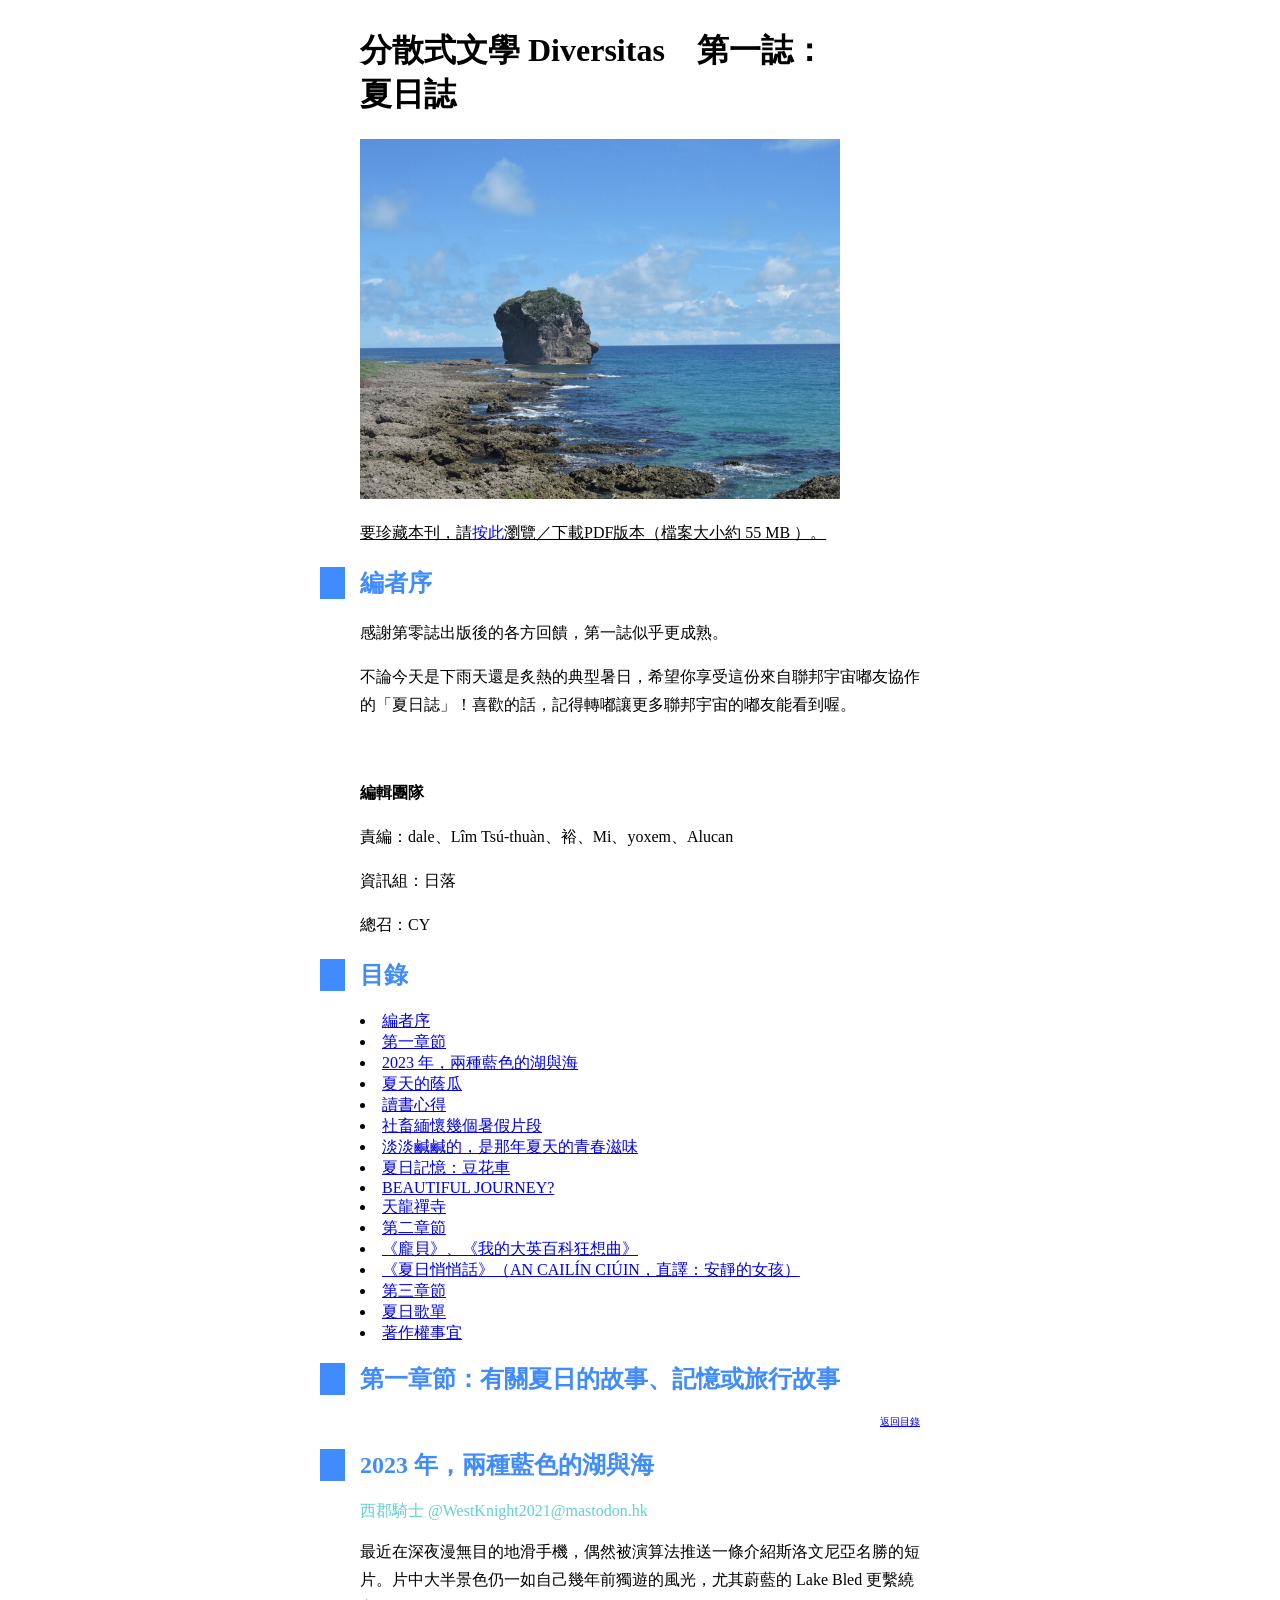
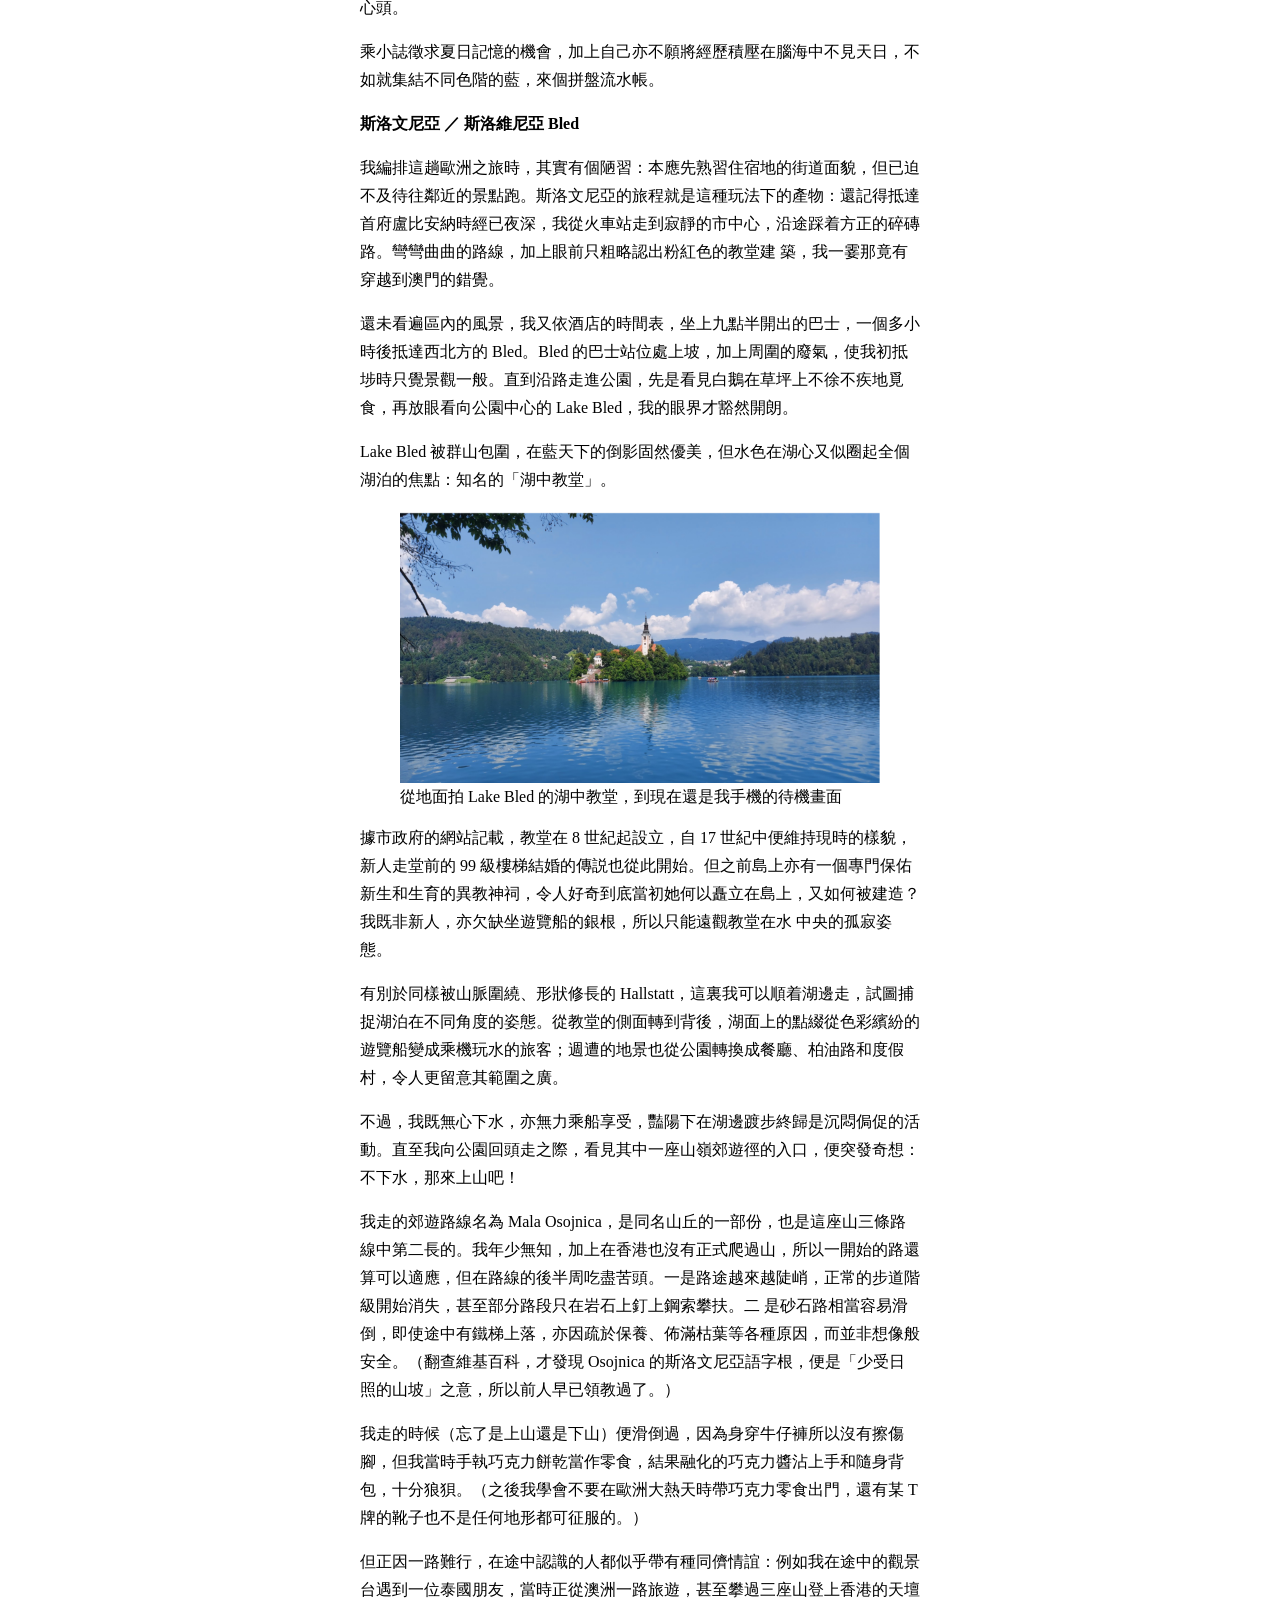
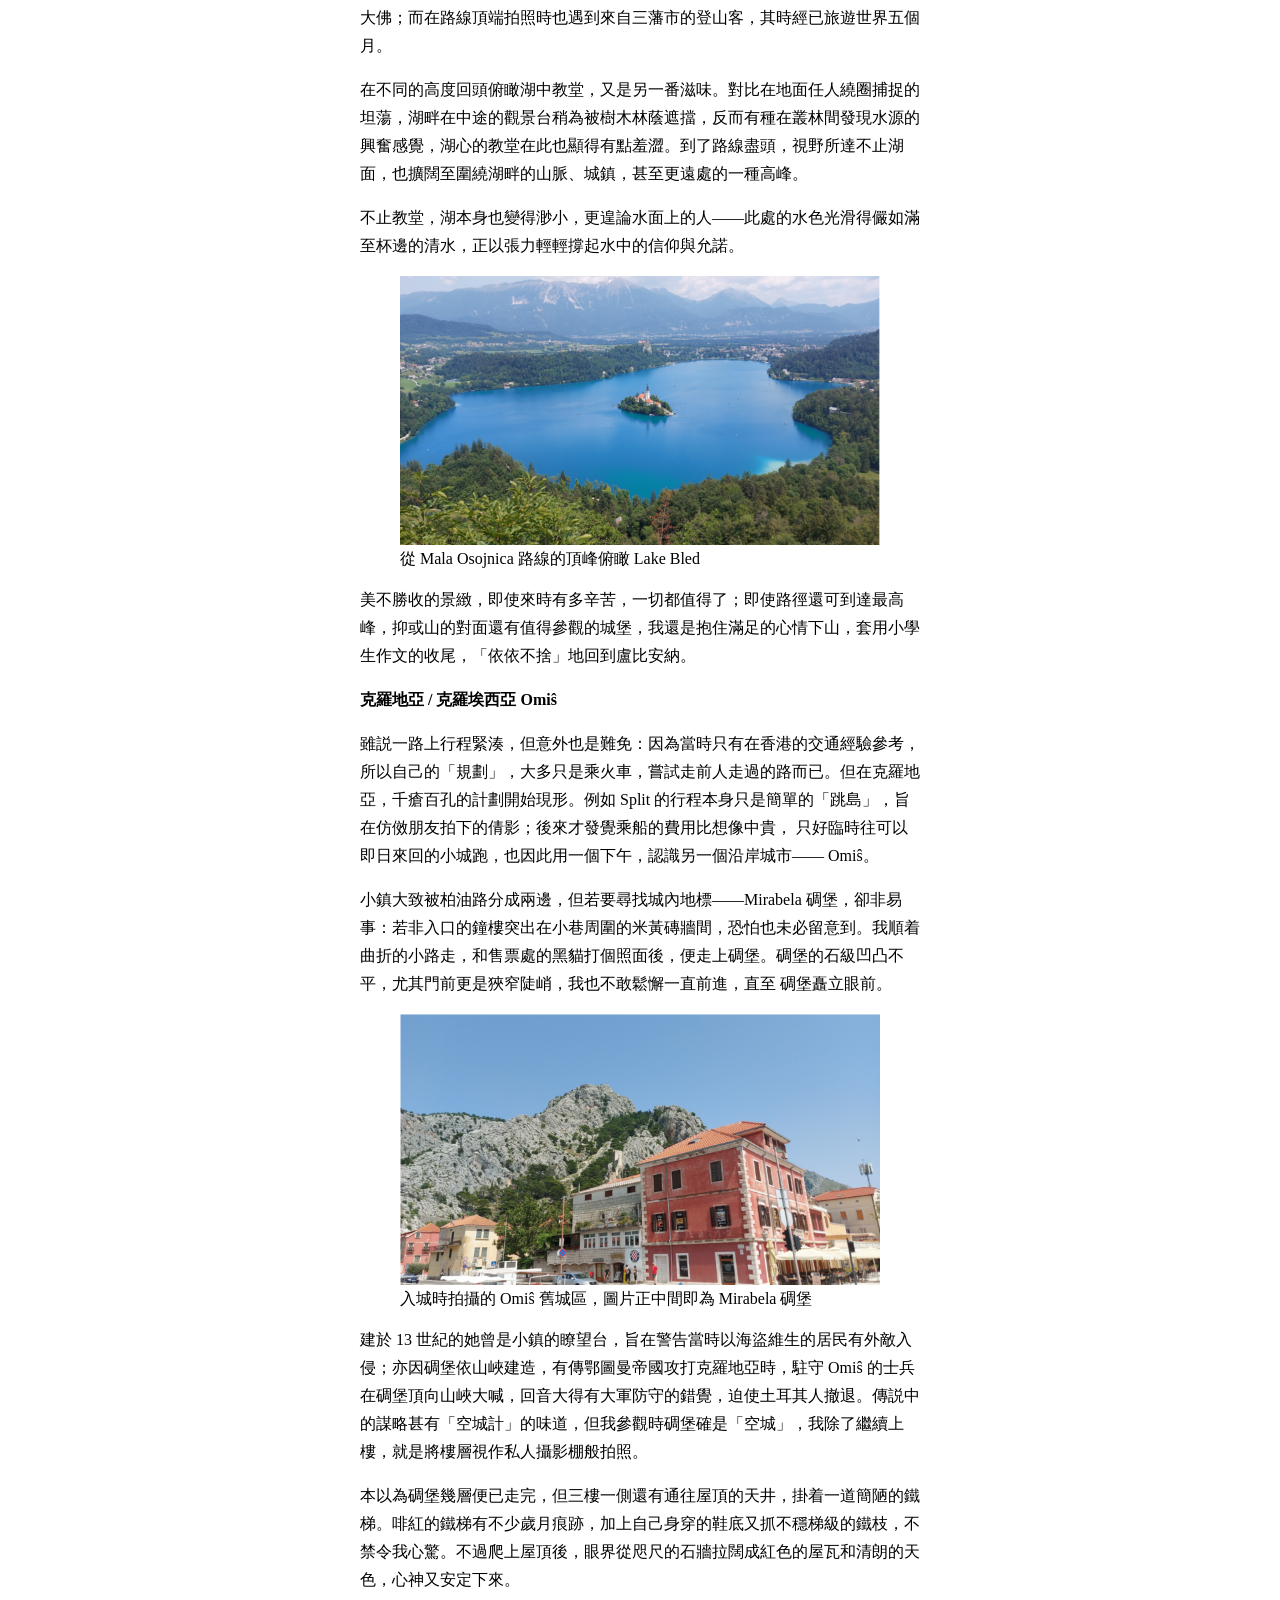
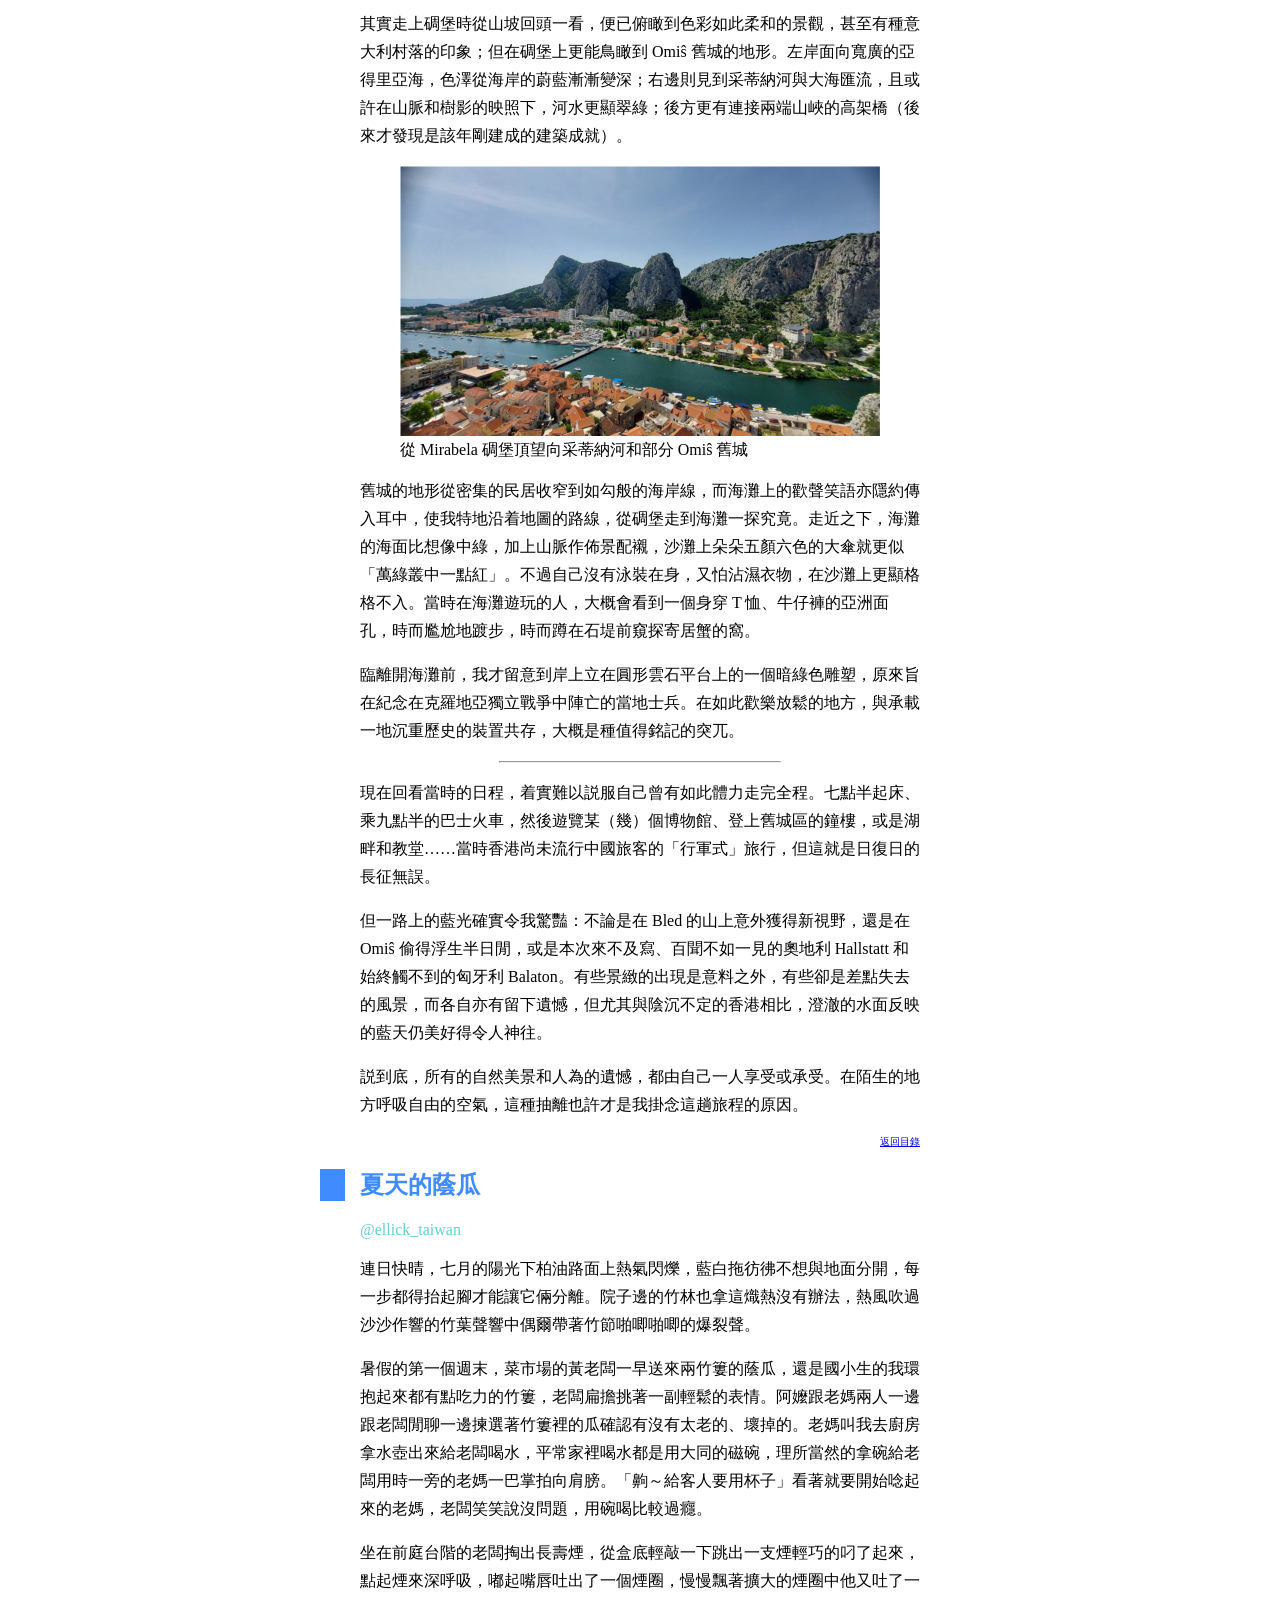
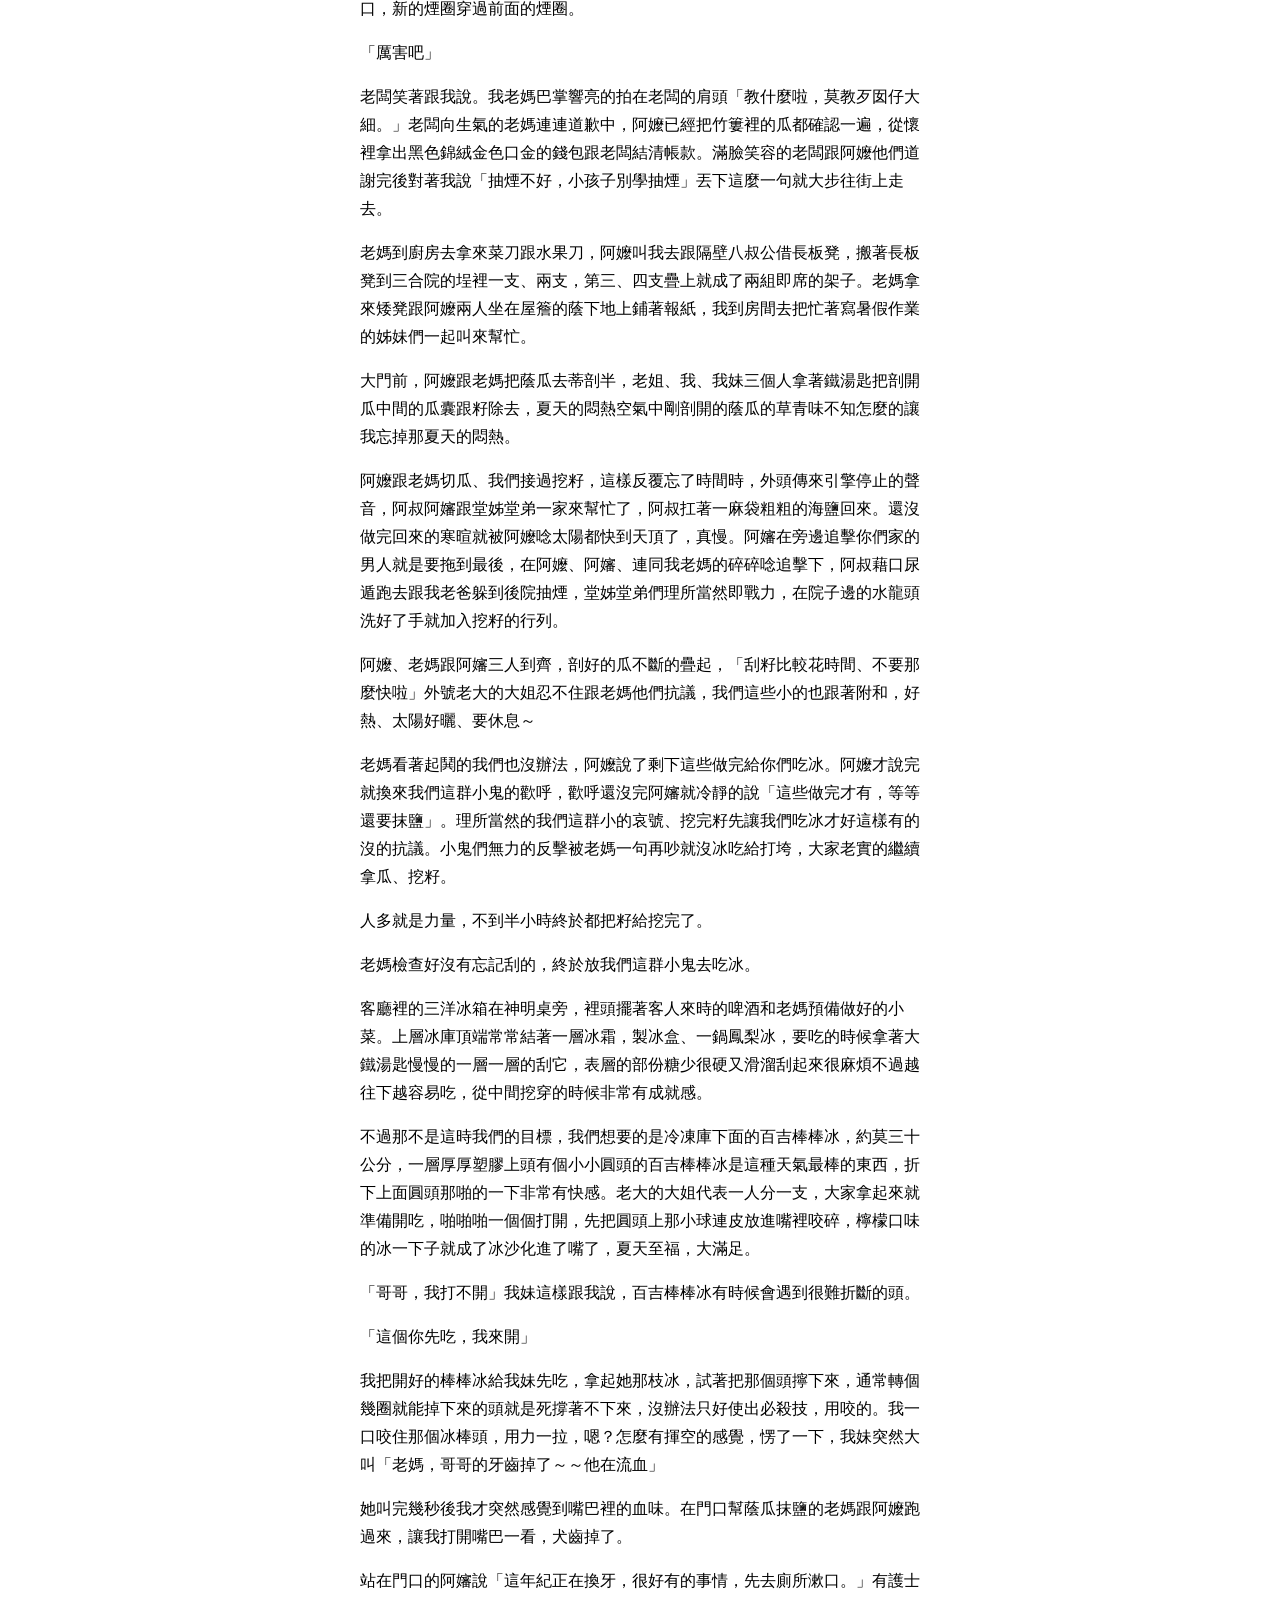
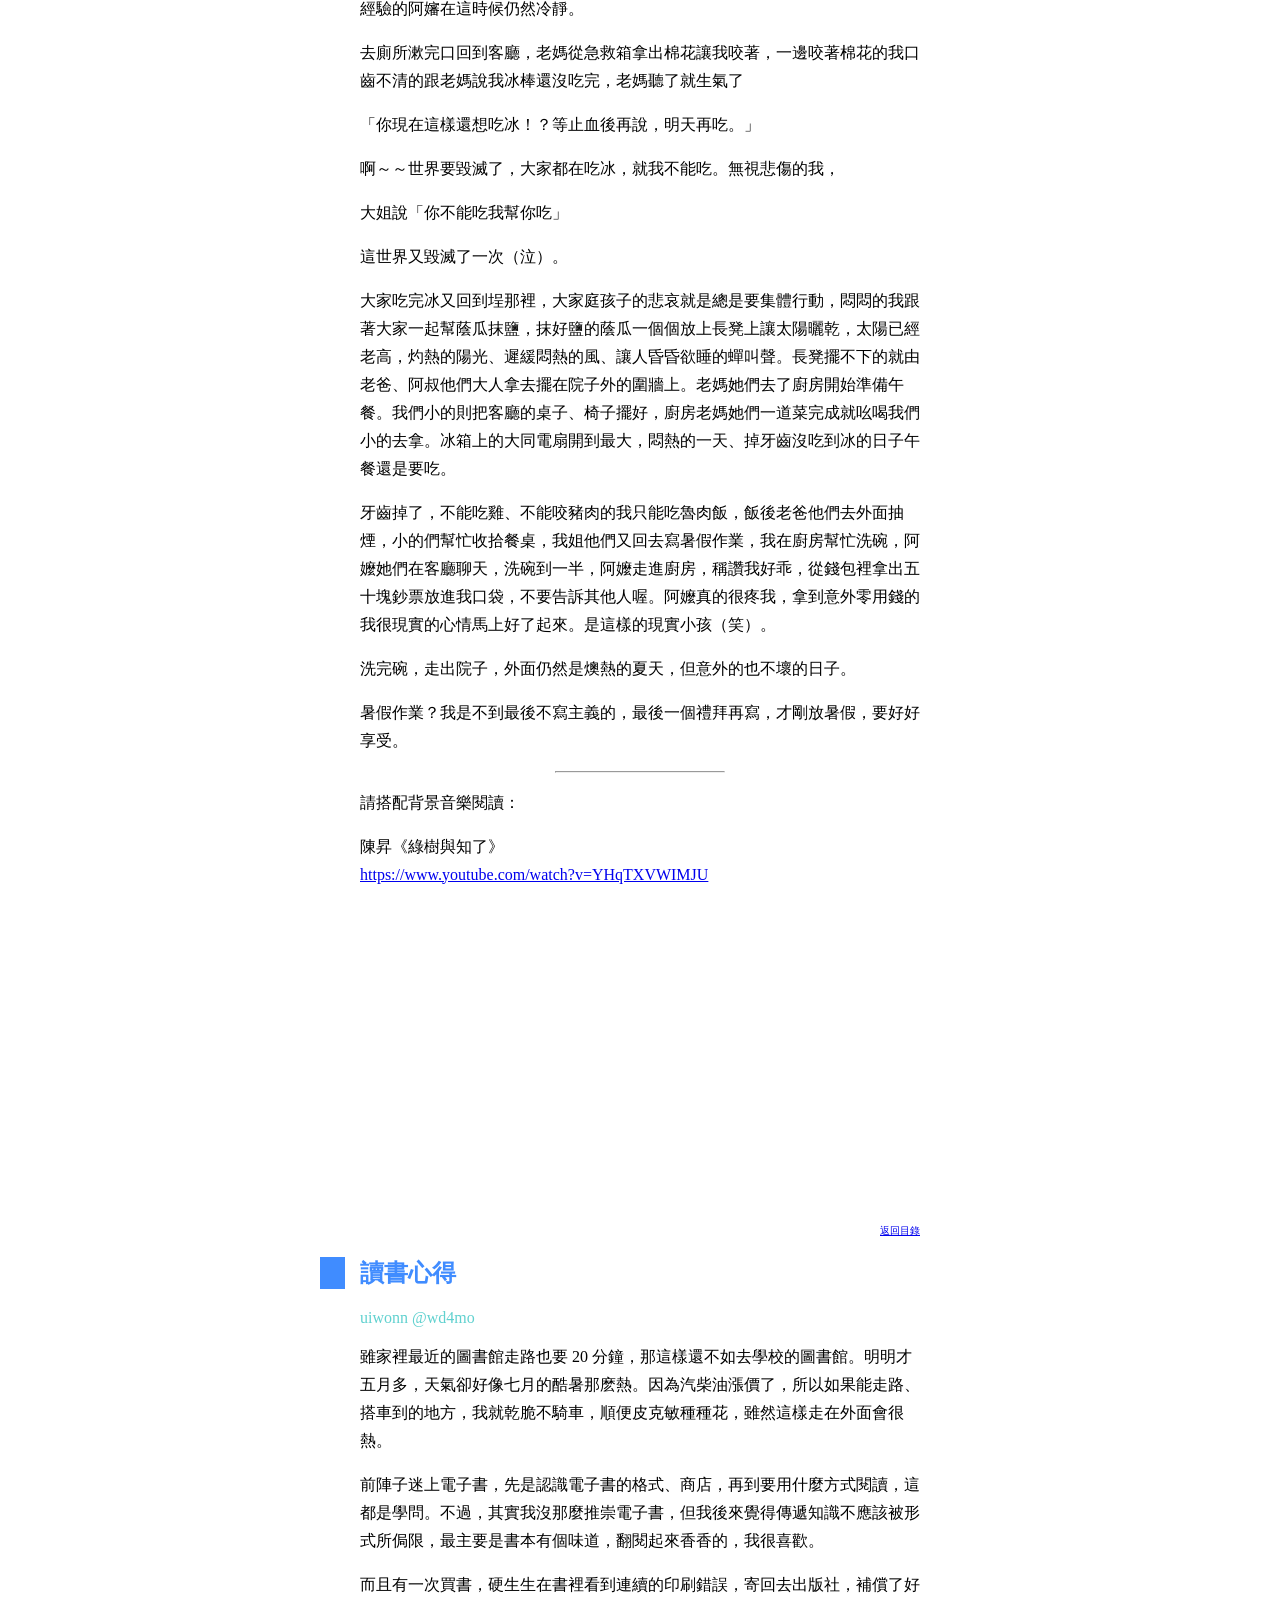
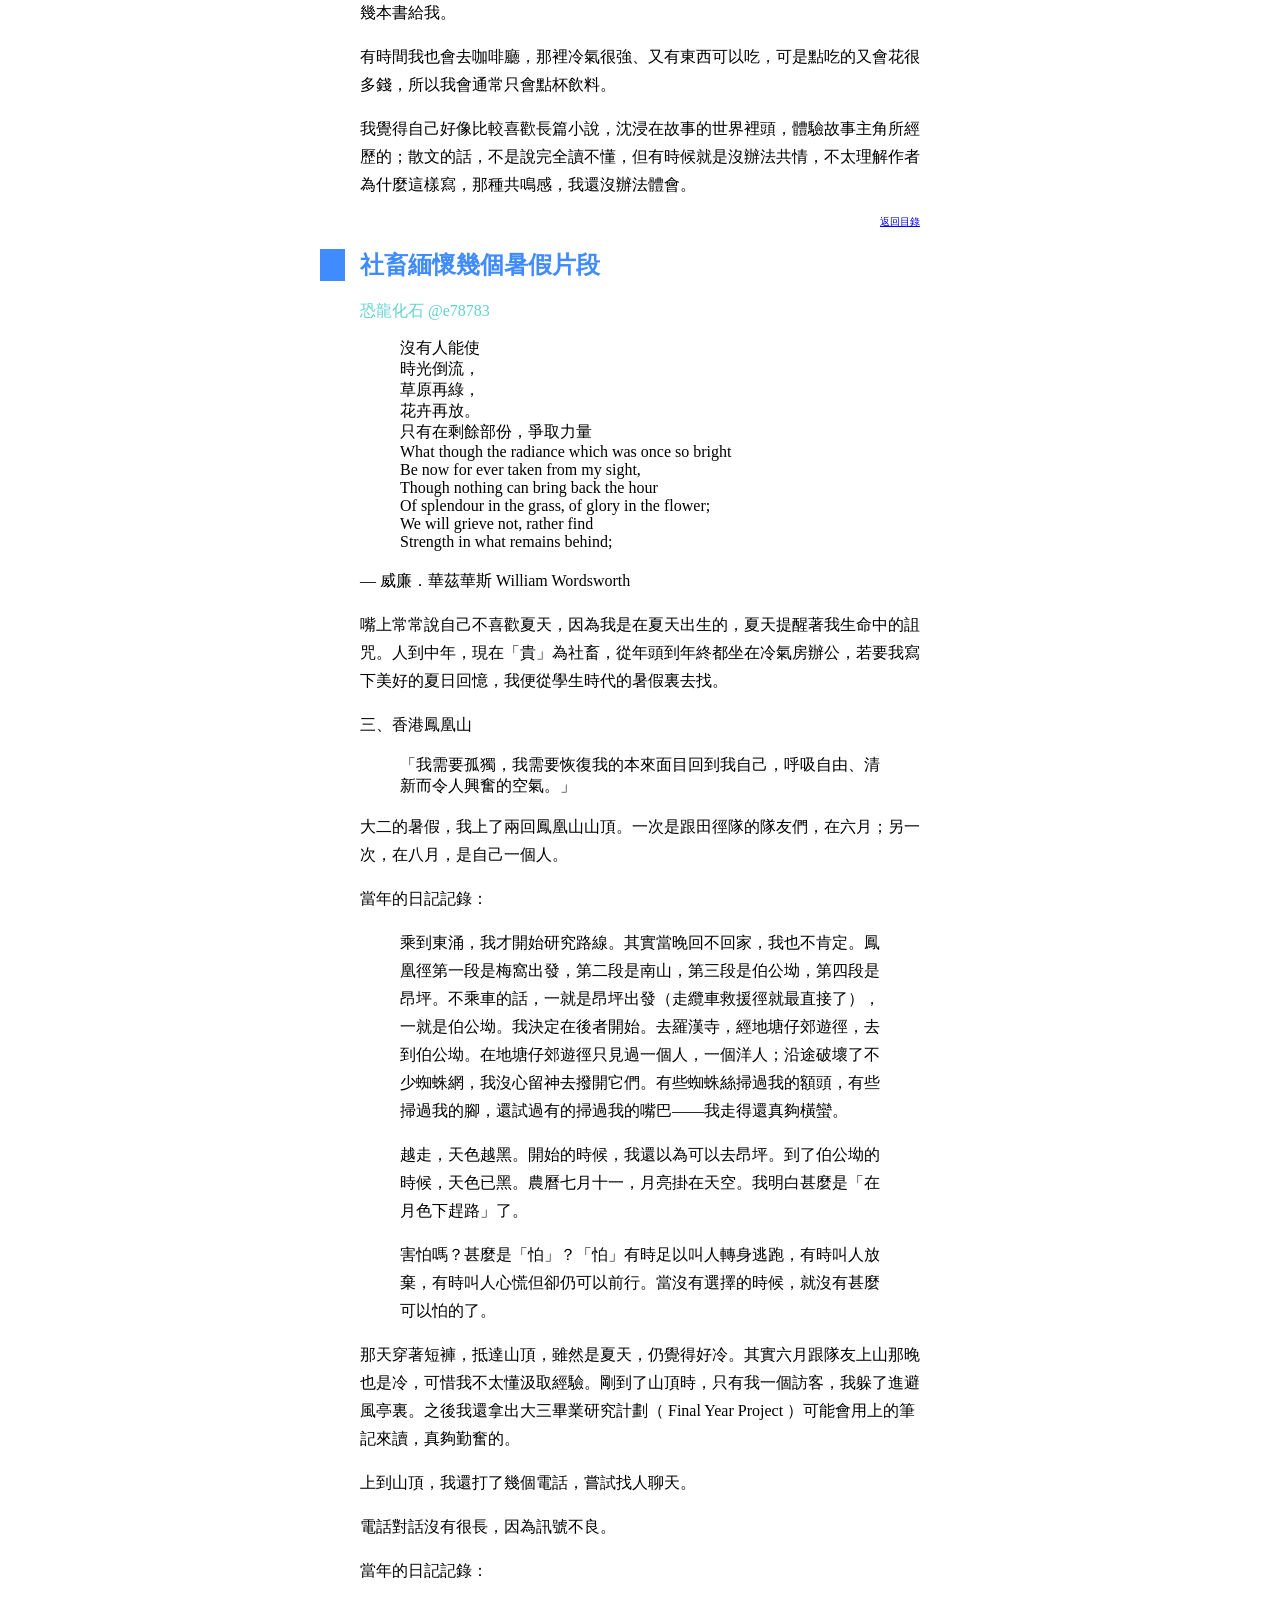
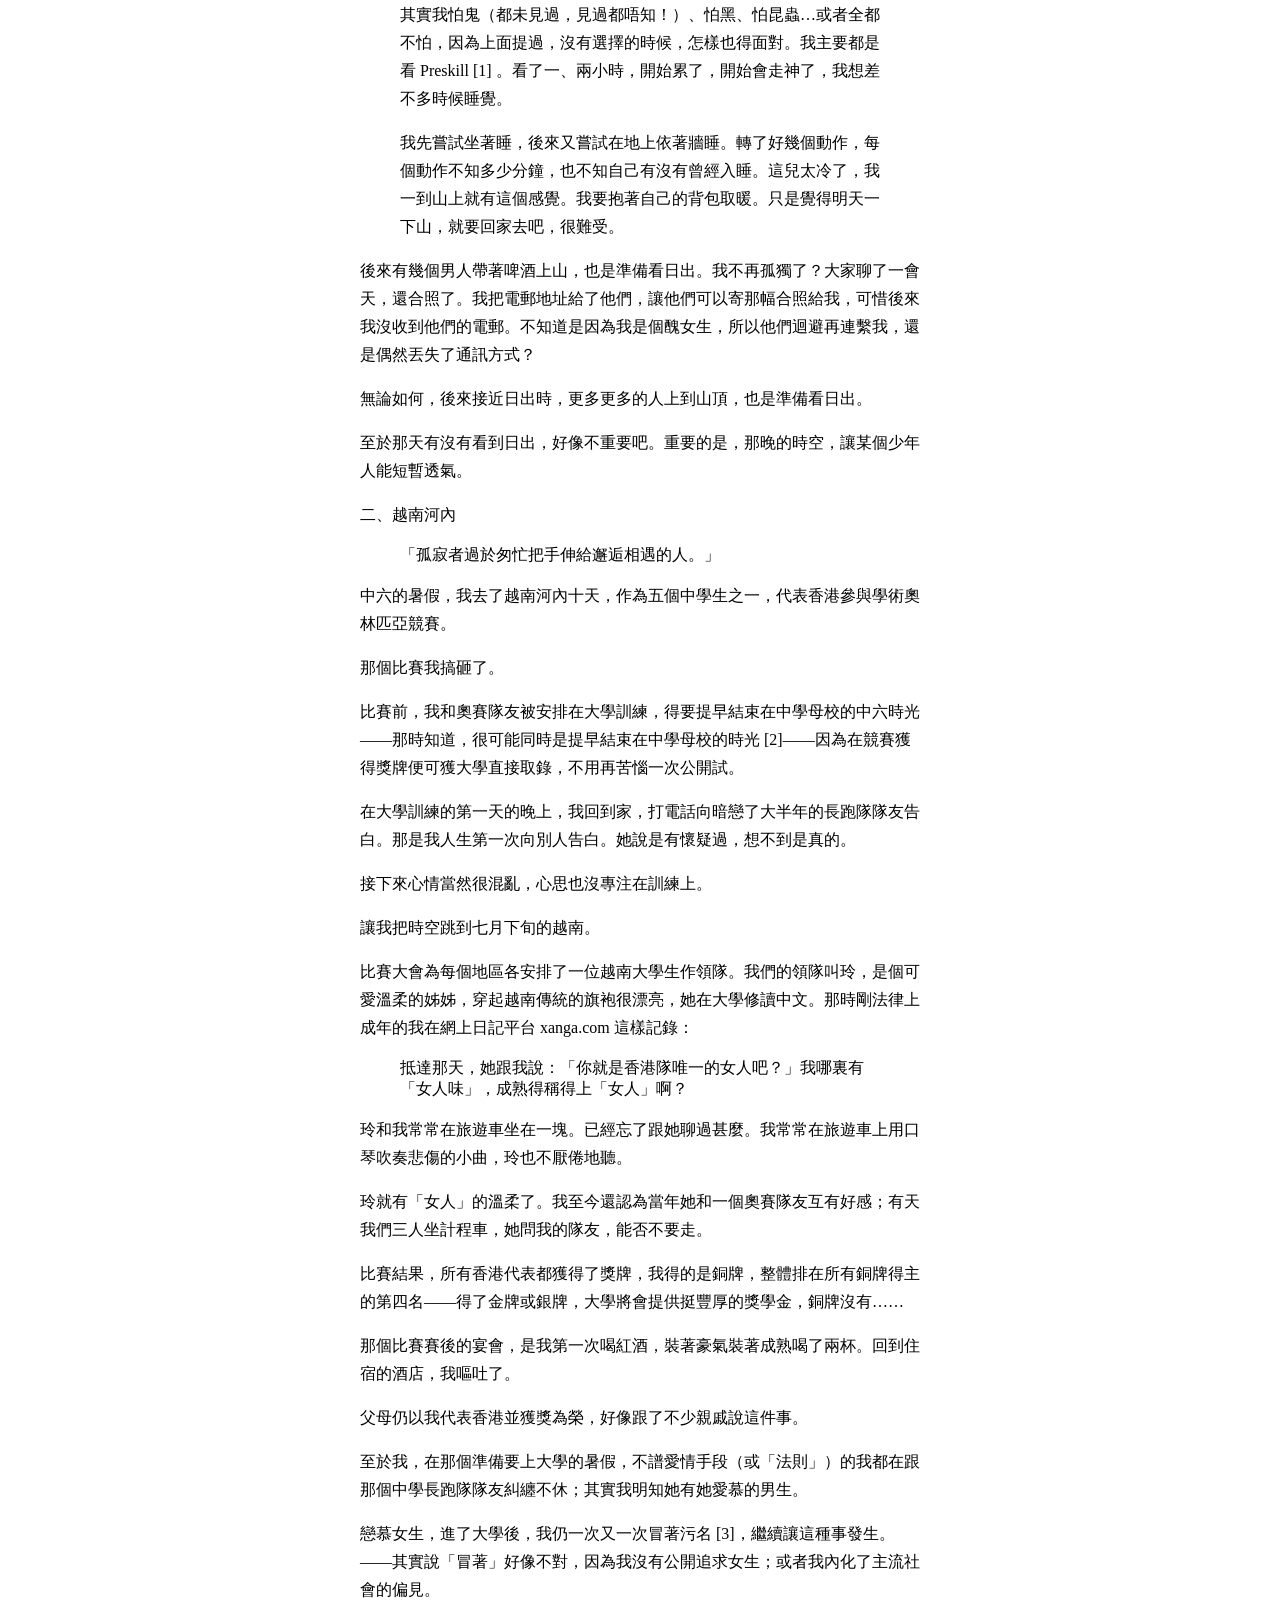
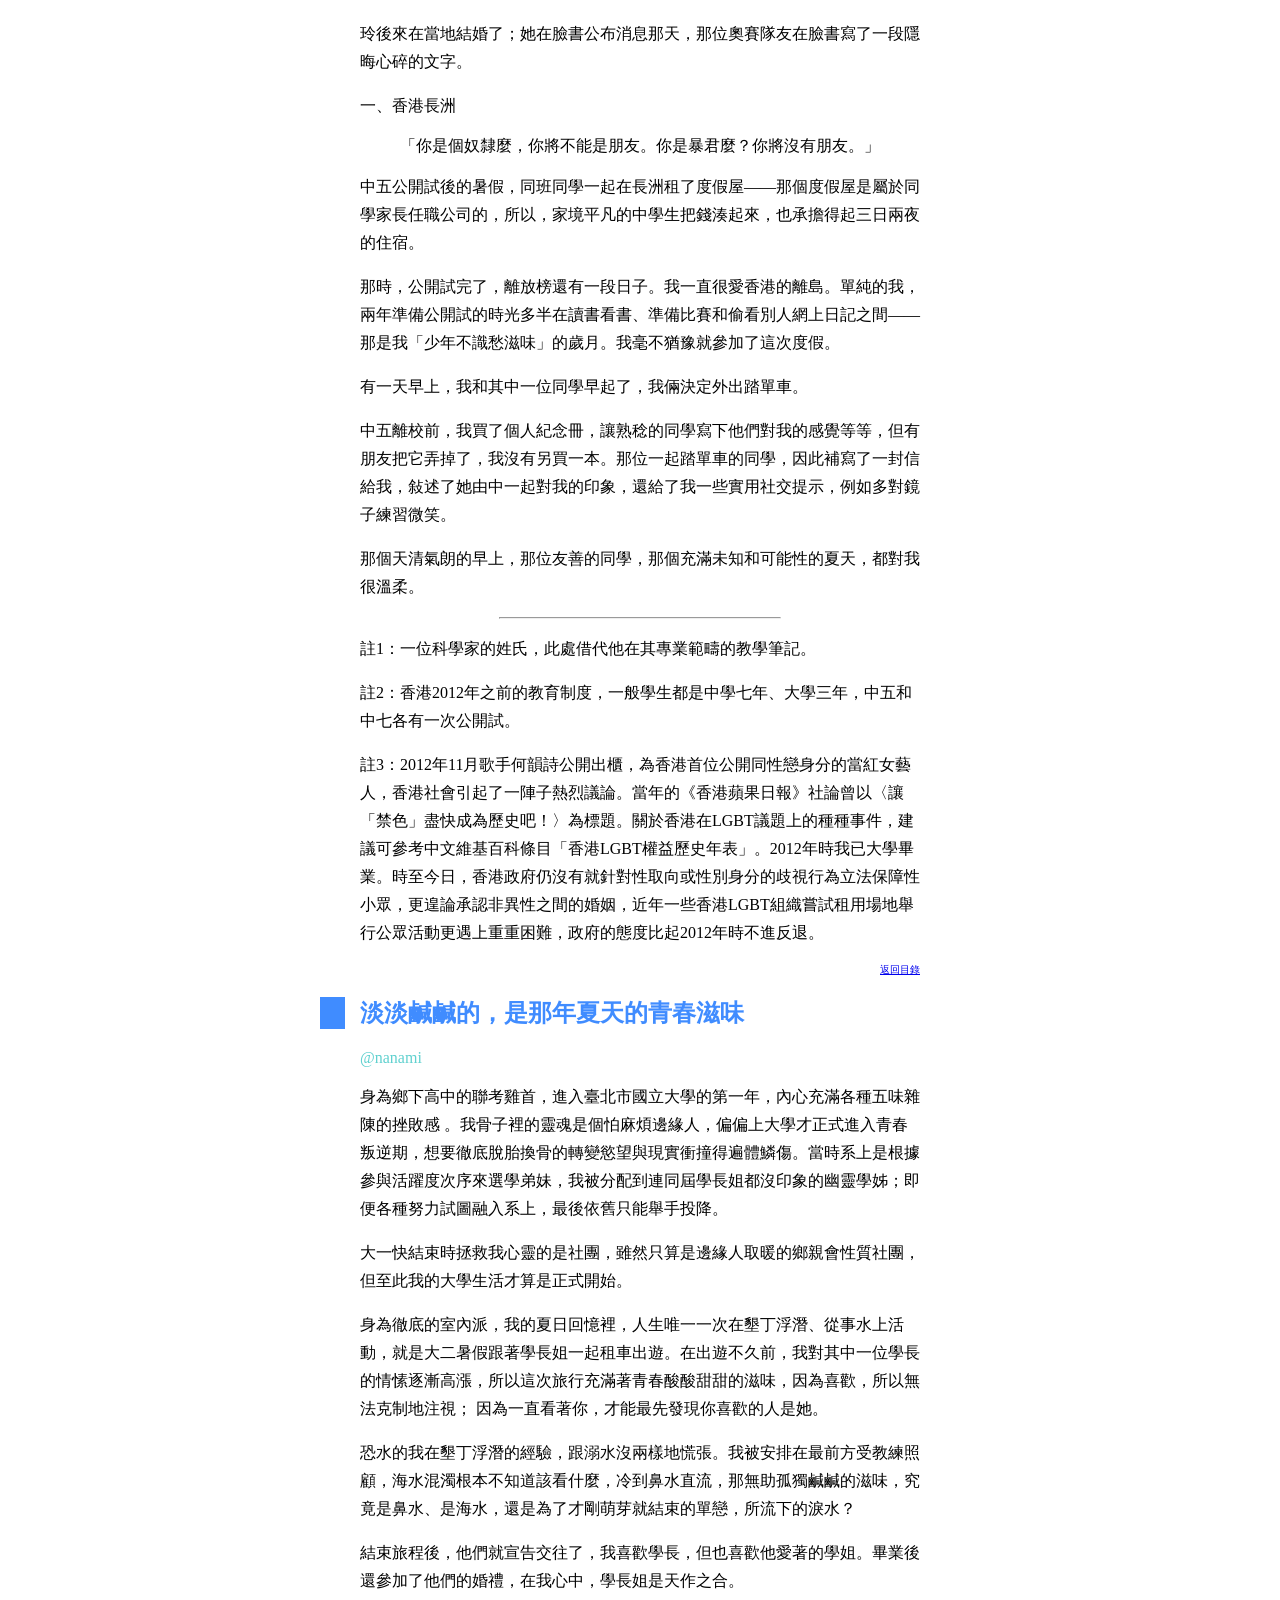
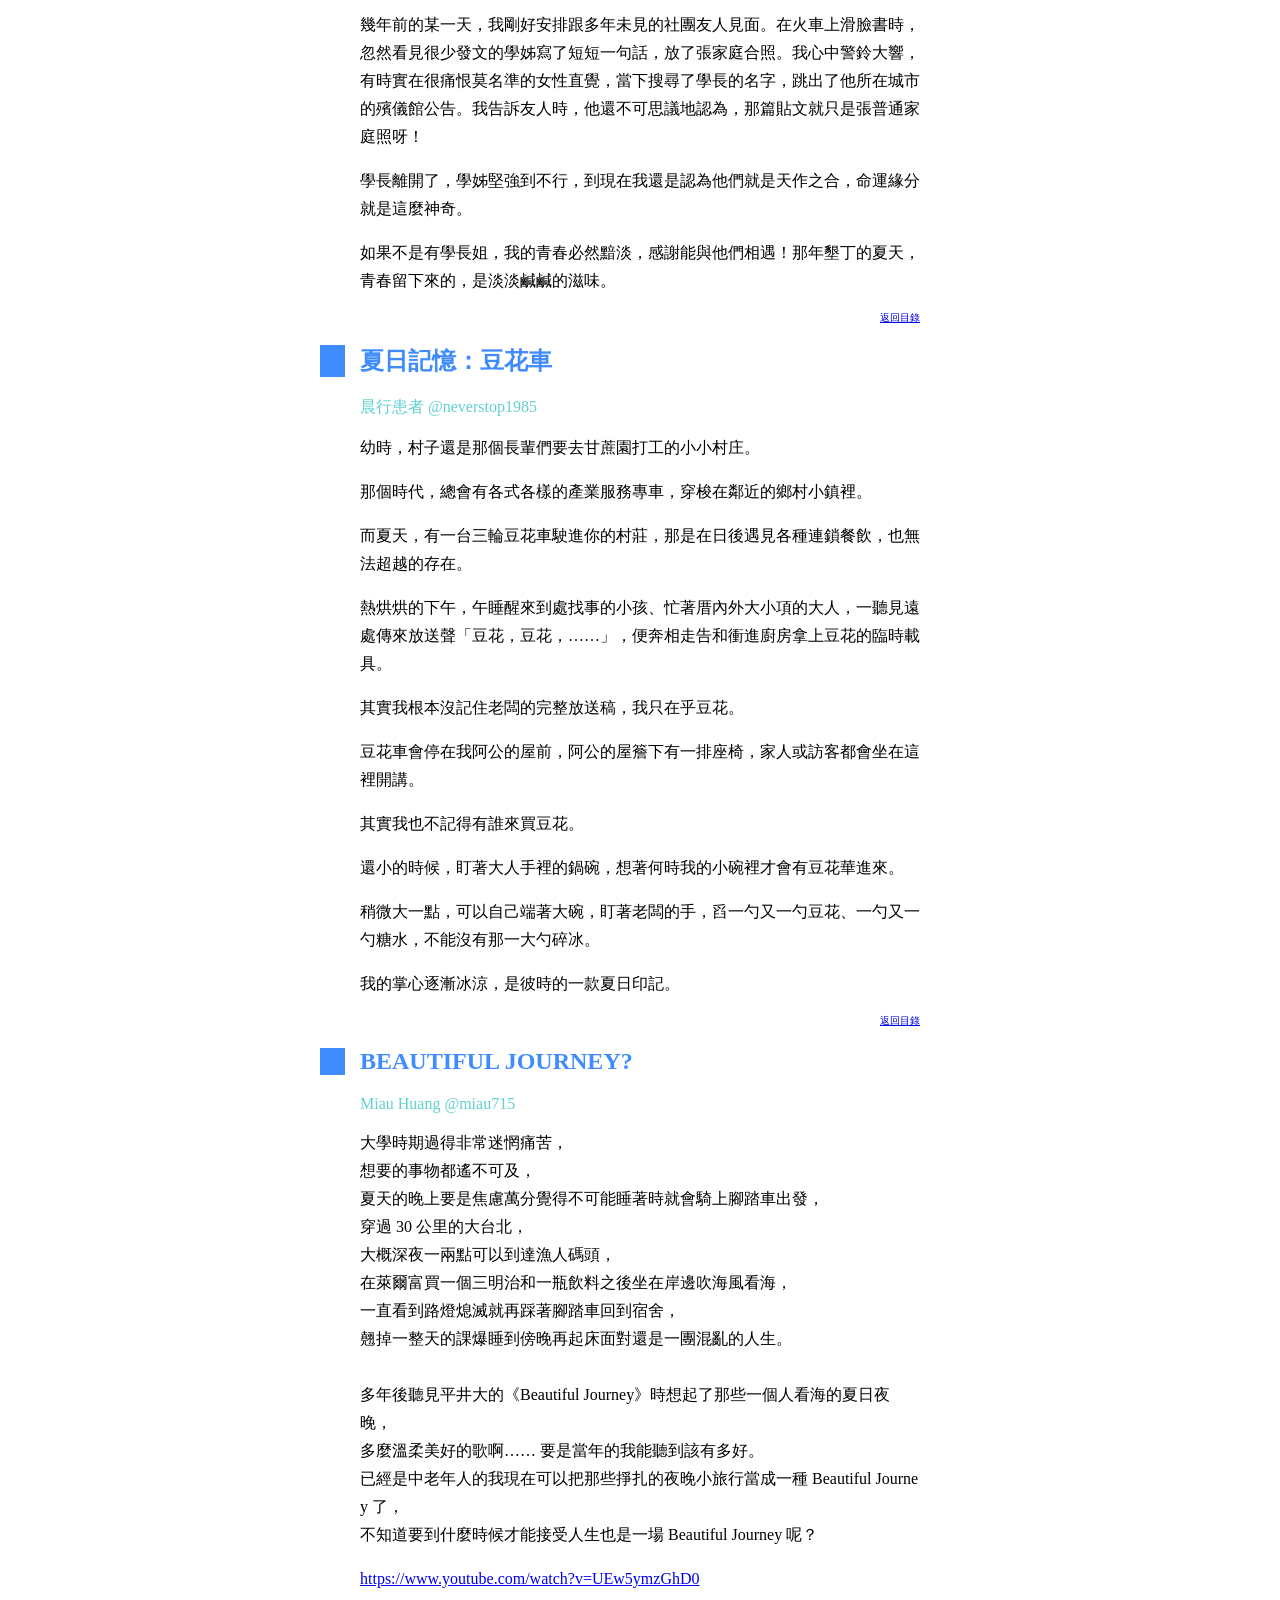
==== diversitas-001.html @ 80888f74 "small Update diversitas-001.html" ====
<!DOCTYPE html>
<html lang="zh-TW">
  <head>
    <meta charset="utf-8">
    <meta name="viewport" content="width=device-width, initial-scale=1">
    <title>分散式文學 Diversitas 第一誌：夏日誌</title>
    <meta name="authors" content="FediVerse users">
    <link rel="stylesheet" href="diversitas-001-style.css">

    <meta property="og:url" content="https://diversitas-tech-team.github.io/diversitas-001.html">
    <meta property="og:type" content="website">
    <meta property="og:title" content="分散式文學 Diversitas 第一誌：夏日誌">
    <meta property="og:description" content="分散式文學 Diversitas 第一誌：夏日誌">
    <meta property="og:image" content="https://diversitas-tech-team.github.io/img-001/cover_web.jpg">
  </head>
	<body>
<h1>分散式文學 Diversitas　第一誌：夏日誌</h1>
<img src="./img-001/cover.jpg" alt="海邊有顆大石頭，背景是一片藍天" />
<p><u>要珍藏本刊，請<a href="https://github.com/diversitas-tech-team/diversitas-tech-team.github.io/releases/download/v1/publication-2026-08-10.pdf">按此</a>瀏覽／下載PDF版本（檔案大小約 55 MB ）。</u></p>
<h2><a name="preamble" />編者序</h2>
<p>感謝第零誌出版後的各方回饋，第一誌似乎更成熟。</p>
<p>
不論今天是下雨天還是炙熱的典型暑日，希望你享受這份來自聯邦宇宙嘟友協作的「夏日誌」！喜歡的話，記得轉嘟讓更多聯邦宇宙的嘟友能看到喔。</p>
<p><br></p>
<p><strong>編輯團隊</strong></p>
<p>責編：dale、Lîm Tsú-thuàn、裕、Mi、yoxem、Alucan</p>
<p>資訊組：日落</p>
<p>總召：CY</p>
<h2><a name="toc" />目錄</h2>
<li><a href="#preamble">編者序</a></li>
<li><a href="#s1">第一章節</a></li>
<li><a href="#westknight">2023 年，兩種藍色的湖與海</a></li>
<li><a href="#ellick">夏天的蔭瓜</a></li>
<li><a href="#uiwonn">讀書心得</a></li>
<li><a href="#e78783">社畜緬懷幾個暑假片段</a></li>
<li><a href="#nanami">淡淡鹹鹹的，是那年夏天的青春滋味</a></li>
<li><a href="#neverstop1985">夏日記憶：豆花車</a></li>
<li><a href="#miau">BEAUTIFUL JOURNEY?</a></li>
<li><a href="#bellamy">天龍禪寺</a></li>
<li><a href="#s2">第二章節</a></li>
<li><a href="#s2_ellick">《龐貝》、《我的大英百科狂想曲》</a></li>
<li><a href="#s2_yoxem">《夏日悄悄話》（AN CAILÍN CIÚIN，直譯：安靜的女孩）</a></li>
<li><a href="#s3">第三章節</a></li>
<li><a href="#s3a">夏日歌單</a></li>
<li><a href="#copyright">著作權事宜</a></li>
</ul>
<h2><a name="s1" />第一章節：有關夏日的故事、記憶或旅行故事</h2>
    <div class="b2t"><a href="#toc">返回目錄</a></div>
<h2><a name="westknight" />2023 年，兩種藍色的湖與海</h2>
<div class="author">西郡騎士 @WestKnight2021@mastodon.hk</div>
<p>最近在深夜漫無目的地滑手機，偶然被演算法推送一條介紹斯洛文尼亞名勝的短片。片中大半景色仍一如自己幾年前獨遊的風光，尤其蔚藍的
Lake Bled 更繫繞心頭。</p>
<p>乘小誌徵求夏日記憶的機會，加上自己亦不願將經歷積壓在腦海中不見天日，不如就集結不同色階的藍，來個拼盤流水帳。</p>
<p><strong>斯洛文尼亞 ／ 斯洛維尼亞 Bled</strong></p>
<p>
我編排這趟歐洲之旅時，其實有個陋習：本應先熟習住宿地的街道面貌，但已迫不及待往鄰近的景點跑。斯洛文尼亞的旅程就是這種玩法下的產物：還記得抵達首府盧比安納時經已夜深，我從火車站走到寂靜的市中心，沿途踩着方正的碎磚路。彎彎曲曲的路線，加上眼前只粗略認出粉紅色的教堂建
築，我一霎那竟有穿越到澳門的錯覺。</p>
<p>還未看遍區內的風景，我又依酒店的時間表，坐上九點半開出的巴士，一個多小時後抵達西北方的 Bled。Bled
的巴士站位處上坡，加上周圍的廢氣，使我初抵埗時只覺景觀一般。直到沿路走進公園，先是看見白鵝在草坪上不徐不疾地覓食，再放眼看向公園中心的
Lake Bled，我的眼界才豁然開朗。</p>
<p>Lake Bled 被群山包圍，在藍天下的倒影固然優美，但水色在湖心又似圈起全個湖泊的焦點：知名的「湖中教堂」。</p>
<figure>
  <img src="./img-001/lake_bled_church.png" alt="圖片上半部是藍天和群山，中間有白色的教堂建築物，下半部是湖面，倒映著圖片上半部的景色">
  <figcaption>從地面拍 Lake Bled 的湖中教堂，到現在還是我手機的待機畫面</figcaption>
</figure>
<p>據市政府的網站記載，教堂在 8 世紀起設立，自 17 世紀中便維持現時的樣貌，新人走堂前的 99
級樓梯結婚的傳説也從此開始。但之前島上亦有一個專門保佑新生和生育的異教神祠，令人好奇到底當初她何以矗立在島上，又如何被建造？我既非新人，亦欠缺坐遊覽船的銀根，所以只能遠觀教堂在水
中央的孤寂姿態。</p>
<p>有別於同樣被山脈圍繞、形狀修長的
Hallstatt，這裏我可以順着湖邊走，試圖捕捉湖泊在不同角度的姿態。從教堂的側面轉到背後，湖面上的點綴從色彩繽紛的遊覽船變成乘機玩水的旅客；週遭的地景也從公園轉換成餐廳、柏油路和度假村，令人更留意其範圍之廣。</p>
<p>
不過，我既無心下水，亦無力乘船享受，豔陽下在湖邊踱步終歸是沉悶侷促的活動。直至我向公園回頭走之際，看見其中一座山嶺郊遊徑的入口，便突發奇想：不下水，那來上山吧！</p>
<p>我走的郊遊路線名為 Mala
Osojnica，是同名山丘的一部份，也是這座山三條路線中第二長的。我年少無知，加上在香港也沒有正式爬過山，所以一開始的路還算可以適應，但在路線的後半周吃盡苦頭。一是路途越來越陡峭，正常的步道階級開始消失，甚至部分路段只在岩石上釘上鋼索攀扶。二
是砂石路相當容易滑倒，即使途中有鐵梯上落，亦因疏於保養、佈滿枯葉等各種原因，而並非想像般安全。（翻查維基百科，才發現 Osojnica
的斯洛文尼亞語字根，便是「少受日照的山坡」之意，所以前人早已領教過了。）</p>
<p>
我走的時候（忘了是上山還是下山）便滑倒過，因為身穿牛仔褲所以沒有擦傷腳，但我當時手執巧克力餅乾當作零食，結果融化的巧克力醬沾上手和隨身背包，十分狼狽。（之後我學會不要在歐洲大熱天時帶巧克力零食出門，還有某
T 牌的靴子也不是任何地形都可征服的。）</p>
<p>
但正因一路難行，在途中認識的人都似乎帶有種同儕情誼：例如我在途中的觀景台遇到一位泰國朋友，當時正從澳洲一路旅遊，甚至攀過三座山登上香港的天壇大佛；而在路線頂端拍照時也遇到來自三藩市的登山客，其時經已旅遊世界五個月。</p>
<p>
在不同的高度回頭俯瞰湖中教堂，又是另一番滋味。對比在地面任人繞圈捕捉的坦蕩，湖畔在中途的觀景台稍為被樹木林蔭遮擋，反而有種在叢林間發現水源的興奮感覺，湖心的教堂在此也顯得有點羞澀。到了路線盡頭，視野所達不止湖面，也擴闊至圍繞湖畔的山脈、城鎮，甚至更遠處的一種高峰。</p>
<p>不止教堂，湖本身也變得渺小，更遑論水面上的人——此處的水色光滑得儼如滿至杯邊的清水，正以張力輕輕撐起水中的信仰與允諾。</p>
<figure>
  <img src="./img-001/lake_bled_view.png" alt="圖片最外圍是綠色的林木，再往向一層是藍色平靜的湖面，中間有一個小島，上面有白色的建築物">
  <figcaption>從 Mala Osojnica 路線的頂峰俯瞰 Lake Bled</figcaption>
</figure>
<p>
美不勝收的景緻，即使來時有多辛苦，一切都值得了；即使路徑還可到達最高峰，抑或山的對面還有值得參觀的城堡，我還是抱住滿足的心情下山，套用小學生作文的收尾，「依依不捨」地回到盧比安納。</p>
<p><strong>克羅地亞 / 克羅埃西亞 Omiŝ</strong></p>
<p>
雖説一路上行程緊湊，但意外也是難免：因為當時只有在香港的交通經驗參考，所以自己的「規劃」，大多只是乘火車，嘗試走前人走過的路而已。但在克羅地亞，千瘡百孔的計劃開始現形。例如
Split 的行程本身只是簡單的「跳島」，旨在仿傚朋友拍下的倩影；後來才發覺乘船的費用比想像中貴，
只好臨時往可以即日來回的小城跑，也因此用一個下午，認識另一個沿岸城市—— Omiŝ。</p>
<p>小鎮大致被柏油路分成兩邊，但若要尋找城內地標——Mirabela
碉堡，卻非易事：若非入口的鐘樓突出在小巷周圍的米黃磚牆間，恐怕也未必留意到。我順着曲折的小路走，和售票處的黑貓打個照面後，便走上碉堡。碉堡的石級凹凸不平，尤其門前更是狹窄陡峭，我也不敢鬆懈一直前進，直至
碉堡矗立眼前。</p>
<figure>
  <img src="./img-001/omis_mirabela_castle.png" alt="圖片前景是一個城區的景象，右方較突出的是一棟三層的紅磗建築，背景為一片灰白色又散布點點綠叢的山，山上可見一些古老的軍事建築">
  <figcaption>入城時拍攝的 Omiŝ 舊城區，圖片正中間即為 Mirabela 碉堡</figcaption>
</figure>
<p>建於 13
世紀的她曾是小鎮的瞭望台，旨在警告當時以海盜維生的居民有外敵入侵；亦因碉堡依山峽建造，有傳鄂圖曼帝國攻打克羅地亞時，駐守 Omiŝ
的士兵在碉堡頂向山峽大喊，回音大得有大軍防守的錯覺，迫使土耳其人撤退。傳説中的謀略甚有「空城計」的味道，但我參觀時碉堡確是「空城」，我除了繼續上樓，就是將樓層視作私人攝影棚般拍照。</p>
<p>
本以為碉堡幾層便已走完，但三樓一側還有通往屋頂的天井，掛着一道簡陋的鐵梯。啡紅的鐵梯有不少歲月痕跡，加上自己身穿的鞋底又抓不穩梯級的鐵枝，不禁令我心驚。不過爬上屋頂後，眼界從咫尺的石牆拉闊成紅色的屋瓦和清朗的天色，心神又安定下來。</p>
<p>其實走上碉堡時從山坡回頭一看，便已俯瞰到色彩如此柔和的景觀，甚至有種意大利村落的印象；但在碉堡上更能鳥瞰到 Omiŝ
舊城的地形。左岸面向寬廣的亞得里亞海，色澤從海岸的蔚藍漸漸變深；右邊則見到采蒂納河與大海匯流，且或許在山脈和樹影的映照下，河水更顯翠綠；後方更有連接兩端山峽的高架橋（後來才發現是該年剛建成的建築成就）。</p>
<figure>
  <img src="./img-001/from_castle_to_omis.png" alt="一條河道把圖片劃分為下部和上部，上部有巍巍山嶺，山腳有橙白色小屋，下部滿佈同樣風格的橙白色的小屋，兩岸有一道銀色的橋接納著">
  <figcaption>從 Mirabela 碉堡頂望向采蒂納河和部分 Omiŝ 舊城</figcaption>
</figure>
<p>
舊城的地形從密集的民居收窄到如勾般的海岸線，而海灘上的歡聲笑語亦隱約傳入耳中，使我特地沿着地圖的路線，從碉堡走到海灘一探究竟。走近之下，海灘的海面比想像中綠，加上山脈作佈景配襯，沙灘上朵朵五顏六色的大傘就更似「萬綠叢中一點紅」。不過自己沒有泳裝在身，又怕沾濕衣物，在沙灘上更顯格格不入。當時在海灘遊玩的人，大概會看到一個身穿
T 恤、牛仔褲的亞洲面孔，時而尷尬地踱步，時而蹲在石堤前窺探寄居蟹的窩。</p>
<p>
臨離開海灘前，我才留意到岸上立在圓形雲石平台上的一個暗綠色雕塑，原來旨在紀念在克羅地亞獨立戰爭中陣亡的當地士兵。在如此歡樂放鬆的地方，與承載一地沉重歷史的裝置共存，大概是種值得銘記的突兀。</p>
<hr width="50%" />
<p>
現在回看當時的日程，着實難以説服自己曾有如此體力走完全程。七點半起床、乘九點半的巴士火車，然後遊覽某（幾）個博物館、登上舊城區的鐘樓，或是湖畔和教堂……當時香港尚未流行中國旅客的「行軍式」旅行，但這就是日復日的長征無誤。</p>
<p>但一路上的藍光確實令我驚豔：不論是在 Bled 的山上意外獲得新視野，還是在 Omiŝ
偷得浮生半日閒，或是本次來不及寫、百聞不如一見的奧地利 Hallstatt 和始終觸不到的匈牙利
Balaton。有些景緻的出現是意料之外，有些卻是差點失去的風景，而各自亦有留下遺憾，但尤其與陰沉不定的香港相比，澄澈的水面反映的藍天仍美好得令人神往。</p>
<p>
説到底，所有的自然美景和人為的遺憾，都由自己一人享受或承受。在陌生的地方呼吸自由的空氣，這種抽離也許才是我掛念這趟旅程的原因。</p>
    <div class="b2t"><a href="#toc">返回目錄</a></div>
<h2><a name="ellick" />夏天的蔭瓜</h2>
<div class="author">@ellick_taiwan</div>
<p>
連日快晴，七月的陽光下柏油路面上熱氣閃爍，藍白拖彷彿不想與地面分開，每一步都得抬起腳才能讓它倆分離。院子邊的竹林也拿這熾熱沒有辦法，熱風吹過沙沙作響的竹葉聲響中偶爾帶著竹節啪唧啪唧的爆裂聲。</p>
<p>
暑假的第一個週末，菜市場的黃老闆一早送來兩竹簍的蔭瓜，還是國小生的我環抱起來都有點吃力的竹簍，老闆扁擔挑著一副輕鬆的表情。阿嬤跟老媽兩人一邊跟老闆閒聊一邊揀選著竹簍裡的瓜確認有沒有太老的、壞掉的。老媽叫我去廚房拿水壺出來給老闆喝水，平常家裡喝水都是用大同的磁碗，理所當然的拿碗給老闆用時一旁的老媽一巴掌拍向肩膀。「齁～給客人要用杯子」看著就要開始唸起來的老媽，老闆笑笑說沒問題，用碗喝比較過癮。</p>
<p>
坐在前庭台階的老闆掏出長壽煙，從盒底輕敲一下跳出一支煙輕巧的叼了起來，點起煙來深呼吸，嘟起嘴唇吐出了一個煙圈，慢慢飄著擴大的煙圈中他又吐了一口，新的煙圈穿過前面的煙圈。</p>
<p>「厲害吧」</p>
<p>
老闆笑著跟我說。我老媽巴掌響亮的拍在老闆的肩頭「教什麼啦，莫教歹囡仔大細。」老闆向生氣的老媽連連道歉中，阿嬤已經把竹簍裡的瓜都確認一遍，從懷裡拿出黑色錦絨金色口金的錢包跟老闆結清帳款。滿臉笑容的老闆跟阿嬤他們道謝完後對著我說「抽煙不好，小孩子別學抽煙」丟下這麼一句就大步往街上走去。</p>
<p>
老媽到廚房去拿來菜刀跟水果刀，阿嬤叫我去跟隔壁八叔公借長板凳，搬著長板凳到三合院的埕裡一支、兩支，第三、四支疊上就成了兩組即席的架子。老媽拿來矮凳跟阿嬤兩人坐在屋簷的蔭下地上鋪著報紙，我到房間去把忙著寫暑假作業的姊妹們一起叫來幫忙。</p>
<p>
大門前，阿嬤跟老媽把蔭瓜去蒂剖半，老姐、我、我妹三個人拿著鐵湯匙把剖開瓜中間的瓜囊跟籽除去，夏天的悶熱空氣中剛剖開的蔭瓜的草青味不知怎麼的讓我忘掉那夏天的悶熱。</p>
<p>
阿嬤跟老媽切瓜、我們接過挖籽，這樣反覆忘了時間時，外頭傳來引擎停止的聲音，阿叔阿嬸跟堂姊堂弟一家來幫忙了，阿叔扛著一麻袋粗粗的海鹽回來。還沒做完回來的寒暄就被阿嬤唸太陽都快到天頂了，真慢。阿嬸在旁邊追擊你們家的男人就是要拖到最後，在阿嬤、阿嬸、連同我老媽的碎碎唸追擊下，阿叔藉口尿遁跑去跟我老爸躲到後院抽煙，堂姊堂弟們理所當然即戰力，在院子邊的水龍頭洗好了手就加入挖籽的行列。</p>
<p>
阿嬤、老媽跟阿嬸三人到齊，剖好的瓜不斷的疊起，「刮籽比較花時間、不要那麼快啦」外號老大的大姐忍不住跟老媽他們抗議，我們這些小的也跟著附和，好熱、太陽好曬、要休息～</p>
<p>
老媽看著起鬨的我們也沒辦法，阿嬤說了剩下這些做完給你們吃冰。阿嬤才說完就換來我們這群小鬼的歡呼，歡呼還沒完阿嬸就冷靜的說「這些做完才有，等等還要抹鹽」。理所當然的我們這群小的哀號、挖完籽先讓我們吃冰才好這樣有的沒的抗議。小鬼們無力的反擊被老媽一句再吵就沒冰吃給打垮，大家老實的繼續拿瓜、挖籽。</p>
<p>人多就是力量，不到半小時終於都把籽給挖完了。</p>
<p>老媽檢查好沒有忘記刮的，終於放我們這群小鬼去吃冰。</p>
<p>
客廳裡的三洋冰箱在神明桌旁，裡頭擺著客人來時的啤酒和老媽預備做好的小菜。上層冰庫頂端常常結著一層冰霜，製冰盒、一鍋鳳梨冰，要吃的時候拿著大鐵湯匙慢慢的一層一層的刮它，表層的部份糖少很硬又滑溜刮起來很麻煩不過越往下越容易吃，從中間挖穿的時候非常有成就感。</p>
<p>
不過那不是這時我們的目標，我們想要的是冷凍庫下面的百吉棒棒冰，約莫三十公分，一層厚厚塑膠上頭有個小小圓頭的百吉棒棒冰是這種天氣最棒的東西，折下上面圓頭那啪的一下非常有快感。老大的大姐代表一人分一支，大家拿起來就準備開吃，啪啪啪一個個打開，先把圓頭上那小球連皮放進嘴裡咬碎，檸檬口味的冰一下子就成了冰沙化進了嘴了，夏天至福，大滿足。</p>
<p>「哥哥，我打不開」我妹這樣跟我說，百吉棒棒冰有時候會遇到很難折斷的頭。</p>
<p>「這個你先吃，我來開」</p>
<p>
我把開好的棒棒冰給我妹先吃，拿起她那枝冰，試著把那個頭擰下來，通常轉個幾圈就能掉下來的頭就是死撐著不下來，沒辦法只好使出必殺技，用咬的。我一口咬住那個冰棒頭，用力一拉，嗯？怎麼有揮空的感覺，愣了一下，我妹突然大叫「老媽，哥哥的牙齒掉了～～他在流血」</p>
<p>她叫完幾秒後我才突然感覺到嘴巴裡的血味。在門口幫蔭瓜抹鹽的老媽跟阿嬤跑過來，讓我打開嘴巴一看，犬齒掉了。</p>
<p>站在門口的阿嬸說「這年紀正在換牙，很好有的事情，先去廁所漱口。」有護士經驗的阿嬸在這時候仍然冷靜。</p>
<p>去廁所漱完口回到客廳，老媽從急救箱拿出棉花讓我咬著，一邊咬著棉花的我口齒不清的跟老媽說我冰棒還沒吃完，老媽聽了就生氣了</p>
<p>「你現在這樣還想吃冰！？等止血後再說，明天再吃。」</p>
<p>啊～～世界要毀滅了，大家都在吃冰，就我不能吃。無視悲傷的我，</p>
<p>大姐說「你不能吃我幫你吃」</p>
<p>這世界又毀滅了一次（泣）。</p>
<p>
大家吃完冰又回到埕那裡，大家庭孩子的悲哀就是總是要集體行動，悶悶的我跟著大家一起幫蔭瓜抹鹽，抹好鹽的蔭瓜一個個放上長凳上讓太陽曬乾，太陽已經老高，灼熱的陽光、遲緩悶熱的風、讓人昏昏欲睡的蟬叫聲。長凳擺不下的就由老爸、阿叔他們大人拿去擺在院子外的圍牆上。老媽她們去了廚房開始準備午餐。我們小的則把客廳的桌子、椅子擺好，廚房老媽她們一道菜完成就吆喝我們小的去拿。冰箱上的大同電扇開到最大，悶熱的一天、掉牙齒沒吃到冰的日子午餐還是要吃。</p>
<p>
牙齒掉了，不能吃雞、不能咬豬肉的我只能吃魯肉飯，飯後老爸他們去外面抽煙，小的們幫忙收拾餐桌，我姐他們又回去寫暑假作業，我在廚房幫忙洗碗，阿嬤她們在客廳聊天，洗碗到一半，阿嬤走進廚房，稱讚我好乖，從錢包裡拿出五十塊鈔票放進我口袋，不要告訴其他人喔。阿嬤真的很疼我，拿到意外零用錢的我很現實的心情馬上好了起來。是這樣的現實小孩（笑）。</p>
<p>洗完碗，走出院子，外面仍然是燠熱的夏天，但意外的也不壞的日子。</p>
<p>暑假作業？我是不到最後不寫主義的，最後一個禮拜再寫，才剛放暑假，要好好享受。</p>
<hr width="30%" />
<p>請搭配背景音樂閱讀：</p>
<p>陳昇《綠樹與知了》<br>
<a class="yt" href=
"https://www.youtube.com/watch?v=YHqTXVWIMJU">https://www.youtube.com/watch?v=YHqTXVWIMJU</a></p>

<iframe width="560" height="315" src="https://www.youtube.com/embed/YHqTXVWIMJU?si=9WtQ-0Oyg23l9ae_" title="YouTube video player" frameborder="0" allow="accelerometer; autoplay; clipboard-write; encrypted-media; gyroscope; picture-in-picture; web-share" referrerpolicy="strict-origin-when-cross-origin" allowfullscreen></iframe>

    <div class="b2t"><a href="#toc">返回目錄</a></div>
<h2><a name="uiwonn" />讀書心得</h2>
<div class="author">uiwonn @wd4mo</div>
<p>雖家裡最近的圖書館走路也要 20
分鐘，那這樣還不如去學校的圖書館。明明才五月多，天氣卻好像七月的酷暑那麽熱。因為汽柴油漲價了，所以如果能走路、搭車到的地方，我就乾脆不騎車，順便皮克敏種種花，雖然這樣走在外面會很熱。</p>
<p>
前陣子迷上電子書，先是認識電子書的格式、商店，再到要用什麼方式閱讀，這都是學問。不過，其實我沒那麼推崇電子書，但我後來覺得傳遞知識不應該被形式所侷限，最主要是書本有個味道，翻閱起來香香的，我很喜歡。</p>
<p>而且有一次買書，硬生生在書裡看到連續的印刷錯誤，寄回去出版社，補償了好幾本書給我。</p>
<p>有時間我也會去咖啡廳，那裡冷氣很強、又有東西可以吃，可是點吃的又會花很多錢，所以我會通常只會點杯飲料。</p>
<p>
我覺得自己好像比較喜歡長篇小說，沈浸在故事的世界裡頭，體驗故事主角所經歷的；散文的話，不是說完全讀不懂，但有時候就是沒辦法共情，不太理解作者為什麼這樣寫，那種共鳴感，我還沒辦法體會。</p>
    <div class="b2t"><a href="#toc">返回目錄</a></div>
<h2><a name="e78783" />社畜緬懷幾個暑假片段</h2>
<div class="author">恐龍化石 @e78783</div>
<blockquote>沒有人能使<br>
時光倒流，<br>
草原再綠，<br>
花卉再放。<br>
只有在剩餘部份，爭取力量<br>
What though the radiance which was once so bright<br>
Be now for ever taken from my sight,<br>
Though nothing can bring back the hour<br>
Of splendour in the grass, of glory in the flower;<br>
We will grieve not, rather find<br>
Strength in what remains behind;</blockquote>
<p>— 威廉．華茲華斯 William Wordsworth</p>
<p>
嘴上常常說自己不喜歡夏天，因為我是在夏天出生的，夏天提醒著我生命中的詛咒。人到中年，現在「貴」為社畜，從年頭到年終都坐在冷氣房辦公，若要我寫下美好的夏日回憶，我便從學生時代的暑假裏去找。</p>
<p>三、香港鳳凰山</p>
<blockquote>「我需要孤獨，我需要恢復我的本來面目回到我自己，呼吸自由、清新而令人興奮的空氣。」</blockquote>
<p>大二的暑假，我上了兩回鳳凰山山頂。一次是跟田徑隊的隊友們，在六月；另一次，在八月，是自己一個人。</p>
<p>當年的日記記錄：</p>
<blockquote>
<p>
乘到東涌，我才開始研究路線。其實當晚回不回家，我也不肯定。鳳凰徑第一段是梅窩出發，第二段是南山，第三段是伯公坳，第四段是昂坪。不乘車的話，一就是昂坪出發（走纜車救援徑就最直接了），一就是伯公坳。我決定在後者開始。去羅漢寺，經地塘仔郊遊徑，去到伯公坳。在地塘仔郊遊徑只見過一個人，一個洋人；沿途破壞了不少蜘蛛網，我沒心留神去撥開它們。有些蜘蛛絲掃過我的額頭，有些掃過我的腳，還試過有的掃過我的嘴巴——我走得還真夠橫蠻。</p>
<p>
越走，天色越黑。開始的時候，我還以為可以去昂坪。到了伯公坳的時候，天色已黑。農曆七月十一，月亮掛在天空。我明白甚麼是「在月色下趕路」了。</p>
<p>
害怕嗎？甚麼是「怕」？「怕」有時足以叫人轉身逃跑，有時叫人放棄，有時叫人心慌但卻仍可以前行。當沒有選擇的時候，就沒有甚麼可以怕的了。</p>
</blockquote>
<p>
那天穿著短褲，抵達山頂，雖然是夏天，仍覺得好冷。其實六月跟隊友上山那晚也是冷，可惜我不太懂汲取經驗。剛到了山頂時，只有我一個訪客，我躲了進避風亭裏。之後我還拿出大三畢業研究計劃（
Final Year Project ）可能會用上的筆記來讀，真夠勤奮的。</p>
<p>上到山頂，我還打了幾個電話，嘗試找人聊天。</p>
<p>電話對話沒有很長，因為訊號不良。</p>
<p>當年的日記記錄：</p>
<blockquote>
<p>其實我怕鬼（都未見過，見過都唔知！）、怕黑、怕昆蟲…或者全都不怕，因為上面提過，沒有選擇的時候，怎樣也得面對。我主要都是看
Preskill [1] 。看了一、兩小時，開始累了，開始會走神了，我想差不多時候睡覺。</p>
<p>
我先嘗試坐著睡，後來又嘗試在地上依著牆睡。轉了好幾個動作，每個動作不知多少分鐘，也不知自己有沒有曾經入睡。這兒太冷了，我一到山上就有這個感覺。我要抱著自己的背包取暖。只是覺得明天一下山，就要回家去吧，很難受。</p>
</blockquote>
<p>
後來有幾個男人帶著啤酒上山，也是準備看日出。我不再孤獨了？大家聊了一會天，還合照了。我把電郵地址給了他們，讓他們可以寄那幅合照給我，可惜後來我沒收到他們的電郵。不知道是因為我是個醜女生，所以他們迴避再連繫我，還是偶然丟失了通訊方式？</p>
<p>無論如何，後來接近日出時，更多更多的人上到山頂，也是準備看日出。</p>
<p>至於那天有沒有看到日出，好像不重要吧。重要的是，那晚的時空，讓某個少年人能短暫透氣。</p>
<p>二、越南河內</p>
<blockquote>「孤寂者過於匆忙把手伸給邂逅相遇的人。」</blockquote>
<p>中六的暑假，我去了越南河內十天，作為五個中學生之一，代表香港參與學術奧林匹亞競賽。</p>
<p>那個比賽我搞砸了。</p>
<p>比賽前，我和奧賽隊友被安排在大學訓練，得要提早結束在中學母校的中六時光——那時知道，很可能同時是提早結束在中學母校的時光
[2]——因為在競賽獲得獎牌便可獲大學直接取錄，不用再苦惱一次公開試。</p>
<p>
在大學訓練的第一天的晚上，我回到家，打電話向暗戀了大半年的長跑隊隊友告白。那是我人生第一次向別人告白。她說是有懷疑過，想不到是真的。</p>
<p>接下來心情當然很混亂，心思也沒專注在訓練上。</p>
<p>讓我把時空跳到七月下旬的越南。</p>
<p>
比賽大會為每個地區各安排了一位越南大學生作領隊。我們的領隊叫玲，是個可愛溫柔的姊姊，穿起越南傳統的旗袍很漂亮，她在大學修讀中文。那時剛法律上成年的我在網上日記平台
xanga.com 這樣記錄：</p>
<blockquote>
抵達那天，她跟我說：「你就是香港隊唯一的女人吧？」我哪裏有「女人味」，成熟得稱得上「女人」啊？</blockquote>
<p>玲和我常常在旅遊車坐在一塊。已經忘了跟她聊過甚麼。我常常在旅遊車上用口琴吹奏悲傷的小曲，玲也不厭倦地聽。</p>
<p>玲就有「女人」的溫柔了。我至今還認為當年她和一個奧賽隊友互有好感；有天我們三人坐計程車，她問我的隊友，能否不要走。</p>
<p>
比賽結果，所有香港代表都獲得了獎牌，我得的是銅牌，整體排在所有銅牌得主的第四名——得了金牌或銀牌，大學將會提供挺豐厚的獎學金，銅牌沒有……</p>
<p>那個比賽賽後的宴會，是我第一次喝紅酒，裝著豪氣裝著成熟喝了兩杯。回到住宿的酒店，我嘔吐了。</p>
<p>父母仍以我代表香港並獲獎為榮，好像跟了不少親戚說這件事。</p>
<p>
至於我，在那個準備要上大學的暑假，不譜愛情手段（或「法則」）的我都在跟那個中學長跑隊隊友糾纏不休；其實我明知她有她愛慕的男生。</p>
<p>戀慕女生，進了大學後，我仍一次又一次冒著污名
[3]，繼續讓這種事發生。——其實說「冒著」好像不對，因為我沒有公開追求女生；或者我內化了主流社會的偏見。</p>
<p>玲後來在當地結婚了；她在臉書公布消息那天，那位奧賽隊友在臉書寫了一段隱晦心碎的文字。</p>
<p>一、香港長洲</p>
<blockquote>「你是個奴隸麼，你將不能是朋友。你是暴君麼？你將沒有朋友。」</blockquote>
<p>
中五公開試後的暑假，同班同學一起在長洲租了度假屋——那個度假屋是屬於同學家長任職公司的，所以，家境平凡的中學生把錢湊起來，也承擔得起三日兩夜的住宿。</p>
<p>
那時，公開試完了，離放榜還有一段日子。我一直很愛香港的離島。單純的我，兩年準備公開試的時光多半在讀書看書、準備比賽和偷看別人網上日記之間——那是我「少年不識愁滋味」的歲月。我毫不猶豫就參加了這次度假。</p>
<p>有一天早上，我和其中一位同學早起了，我倆決定外出踏單車。</p>
<p>
中五離校前，我買了個人紀念冊，讓熟稔的同學寫下他們對我的感覺等等，但有朋友把它弄掉了，我沒有另買一本。那位一起踏單車的同學，因此補寫了一封信給我，敍述了她由中一起對我的印象，還給了我一些實用社交提示，例如多對鏡子練習微笑。</p>
<p>那個天清氣朗的早上，那位友善的同學，那個充滿未知和可能性的夏天，都對我很溫柔。</p>
<hr width="50%" />
<p>註1：一位科學家的姓氏，此處借代他在其專業範疇的教學筆記。</p>
<p>註2：香港2012年之前的教育制度，一般學生都是中學七年、大學三年，中五和中七各有一次公開試。</p>
<p>
註3：2012年11月歌手何韻詩公開出櫃，為香港首位公開同性戀身分的當紅女藝人，香港社會引起了一陣子熱烈議論。當年的《香港蘋果日報》社論曾以〈讓「禁色」盡快成為歷史吧！〉為標題。關於香港在LGBT議題上的種種事件，建議可參考中文維基百科條目「香港LGBT權益歷史年表」。2012年時我已大學畢業。時至今日，香港政府仍沒有就針對性取向或性別身分的歧視行為立法保障性小眾，更遑論承認非異性之間的婚姻，近年一些香港LGBT組織嘗試租用場地舉行公眾活動更遇上重重困難，政府的態度比起2012年時不進反退。</p>
    <div class="b2t"><a href="#toc">返回目錄</a></div>
<h2><a name="nanami" />淡淡鹹鹹的，是那年夏天的青春滋味</h2>
<div class="author">@nanami</div>
<p>身為鄉下高中的聯考雞首，進入臺北市國立大學的第一年，內心充滿各種五味雜陳的挫敗感
。我骨子裡的靈魂是個怕麻煩邊緣人，偏偏上大學才正式進入青春叛逆期，想要徹底脫胎換骨的轉變慾望與現實衝撞得遍體鱗傷。當時系上是根據參與活躍度次序來選學弟妹，我被分配到連同屆學長姐都沒印象的幽靈學姊；即便各種努力試圖融入系上，最後依舊只能舉手投降。</p>
<p>大一快結束時拯救我心靈的是社團，雖然只算是邊緣人取暖的鄉親會性質社團，但至此我的大學生活才算是正式開始。</p>
<p>
身為徹底的室內派，我的夏日回憶裡，人生唯一一次在墾丁浮潛、從事水上活動，就是大二暑假跟著學長姐一起租車出遊。在出遊不久前，我對其中一位學長的情愫逐漸高漲，所以這次旅行充滿著青春酸酸甜甜的滋味，因為喜歡，所以無法克制地注視；
因為一直看著你，才能最先發現你喜歡的人是她。</p>
<p>
恐水的我在墾丁浮潛的經驗，跟溺水沒兩樣地慌張。我被安排在最前方受教練照顧，海水混濁根本不知道該看什麼，冷到鼻水直流，那無助孤獨鹹鹹的滋味，究竟是鼻水、是海水，還是為了才剛萌芽就結束的單戀，所流下的淚水？</p>
<p>結束旅程後，他們就宣告交往了，我喜歡學長，但也喜歡他愛著的學姐。畢業後還參加了他們的婚禮，在我心中，學長姐是天作之合。</p>
<p>
幾年前的某一天，我剛好安排跟多年未見的社團友人見面。在火車上滑臉書時，忽然看見很少發文的學姊寫了短短一句話，放了張家庭合照。我心中警鈴大響，有時實在很痛恨莫名準的女性直覺，當下搜尋了學長的名字，跳出了他所在城市的殯儀館公告。我告訴友人時，他還不可思議地認為，那篇貼文就只是張普通家庭照呀！</p>
<p>學長離開了，學姊堅強到不行，到現在我還是認為他們就是天作之合，命運緣分就是這麼神奇。</p>
<p>如果不是有學長姐，我的青春必然黯淡，感謝能與他們相遇！那年墾丁的夏天，青春留下來的，是淡淡鹹鹹的滋味。</p>
    <div class="b2t"><a href="#toc">返回目錄</a></div>
<h2><a name="neverstop1985" />夏日記憶：豆花車</h2>
<div class="author">晨行患者 @neverstop1985</div>
<p>幼時，村子還是那個長輩們要去甘蔗園打工的小小村庄。</p>
<p>那個時代，總會有各式各樣的產業服務專車，穿梭在鄰近的鄉村小鎮裡。</p>
<p>而夏天，有一台三輪豆花車駛進你的村莊，那是在日後遇見各種連鎖餐飲，也無法超越的存在。</p>
<p>
熱烘烘的下午，午睡醒來到處找事的小孩、忙著厝內外大小項的大人，一聽見遠處傳來放送聲「豆花，豆花，……」，便奔相走告和衝進廚房拿上豆花的臨時載具。</p>
<p>其實我根本沒記住老闆的完整放送稿，我只在乎豆花。</p>
<p>豆花車會停在我阿公的屋前，阿公的屋簷下有一排座椅，家人或訪客都會坐在這裡開講。</p>
<p>其實我也不記得有誰來買豆花。</p>
<p>還小的時候，盯著大人手裡的鍋碗，想著何時我的小碗裡才會有豆花華進來。</p>
<p>稍微大一點，可以自己端著大碗，盯著老闆的手，舀一勺又一勺豆花、一勺又一勺糖水，不能沒有那一大勺碎冰。</p>
<p>我的掌心逐漸冰涼，是彼時的一款夏日印記。</p>
    <div class="b2t"><a href="#toc">返回目錄</a></div>
<h2><a name="miau" />BEAUTIFUL JOURNEY?</h2>
<div class="author">Miau Huang @miau715</div>
<p>大學時期過得非常迷惘痛苦，<br>
想要的事物都遙不可及，<br>
夏天的晚上要是焦慮萬分覺得不可能睡著時就會騎上腳踏車出發，<br>
穿過 30 公里的大台北，<br>
大概深夜一兩點可以到達漁人碼頭，<br>
在萊爾富買一個三明治和一瓶飲料之後坐在岸邊吹海風看海，<br>
一直看到路燈熄滅就再踩著腳踏車回到宿舍，<br>
翹掉一整天的課爆睡到傍晚再起床面對還是一團混亂的人生。<br>
<br>
多年後聽見平井大的《Beautiful Journey》時想起了那些一個人看海的夏日夜晚，<br>
多麼溫柔美好的歌啊…… 要是當年的我能聽到該有多好。<br>
已經是中老年人的我現在可以把那些掙扎的夜晚小旅行當成一種 Beautiful Journey 了，<br>
不知道要到什麼時候才能接受人生也是一場 Beautiful Journey 呢？</p>
<p><a class="yt" href=
"https://www.youtube.com/watch?v=UEw5ymzGhD0">https://www.youtube.com/watch?v=UEw5ymzGhD0</a></p>

<iframe width="560" height="315" src="https://www.youtube.com/embed/UEw5ymzGhD0?si=_dl4wOo5wkloVhaX" title="YouTube video player" frameborder="0" allow="accelerometer; autoplay; clipboard-write; encrypted-media; gyroscope; picture-in-picture; web-share" referrerpolicy="strict-origin-when-cross-origin" allowfullscreen></iframe>

    <div class="b2t"><a href="#toc">返回目錄</a></div>
<h2><a name="bellamy" />天龍禪寺</h2>
<div class="author">Bellamy @bellamy</div>
<p>陪了我三年，卻始終沒踏進去參觀過的一座寺廟，一種似有若無佛法無邊般空即是幻的存在。</p>
<p>
高中三年，與天龍禪寺隔著學校一座好高的圍牆，也許有暮鼓晨鐘，但我真的不記得了，連透過窗戶好好看它一眼都沒有，更別提去闖一闖了。覺得那些是屬於大師父的事，與我這沒慧根的小子無關。</p>
<p>
有些人逃課，會從那牆翻出去，聽說有時候教官就守在牆外，這時牆外寺裡的佛祖是不保佑的，方丈大概也搖頭。圍牆真的很高，我沒那個膽，不是那塊料。有一天，看到一個同學或學長，他是扛著自行車翻過去的，我們班都聚到窗戶旁為他吶喊鼓掌，絕對的英雄啊！</p>
<p>
突然有一天，梵音透過喇叭大聲傳頌，把窗戶關起來也無濟於事。於是我們向老師反應，學校跟寺方交涉，無效，因為寺方說下一場輪到他們的這麼大型的法會將是100年後。我們也不再反應什麼，反正上課嘛也不是很認真。法會再大再長也有結束的一天，一定是有那麼一天，梵音不再大聲放送，但到底唱了幾天，我真的也不記得了。</p>
<p>
日子來到了高三課程結束，但尚未聯考前，學校開放教室，大部分同學仍自動回到自己的座位唸書。仍期待《少年週刊》，出刊日總會有人揪出資，每個人掏幾塊零錢，湊夠了就會有人跑出去買。買回後，出資最多的同學先看。我到現在還是很讚嘆這個效率：沒人規定要出多少錢、沒指定誰去買、不用爭誰先看，不必吵鬧，事情很快完成，大家都開心。天氣很熱，教室內電扇轟嗡轟嗡轉著，蟬聲催著時鐘，人心大概也浮躁。有同學在坐了一天後的黃昏，跑到中庭（學校是口字型建築，三面U是教室，另一面是行政大樓），用中氣十足的聲音唱「滄海一聲笑」，歌聲豪放迴盪，可惜了被聯考耽誤的巨星。</p>
<p>
有一天不知怎的，班長跟另一位同學跑到教室外，在好高的圍牆與教室間的那塊與窗戶般高的台地草坪上釘孤枝（台地草坪與教室間還有條水溝，所以台地不是連著教室的）。看到他們打起來，我非常矯健地翻出窗戶，躍過水溝，跳上台地草坪，一把分開在地上扭打的兩人，一氣呵成。事後連我都為自己的速度感到吃驚，是隔著牆的天龍禪寺內的大佛渡法力給我嗎？阿彌陀佛，善哉！心靜自然涼啊，同學們！</p>
<p>有一天，要尋去，那時，我會站在寺前的台階，目光越過圍牆，好好看看當年上課的教室。我想，我是受到庇佑的。</p>
<p>郭修彧聲音真好，順著她的歌回憶，剛好。</p>
    <div class="b2t"><a href="#toc">返回目錄</a></div>
<hr />
<hr />
<p>日落 @zeroplex@social.zeroplex.tw 投稿（下方）</p>

<img src="./img-001/zeroplex.webp" alt="黯黑天空上有段段星軌（星體移動的痕跡），為一張長時間曝光製作的天文圖像" />
<img src="./img-001/zeroplexA1.jpg" alt="天朗氣清，山嶺之一" />
<img src="./img-001/zeroplexA2.jpg" alt="天朗氣清，山嶺之二，圖右方有一個穿紅衣女子和一個穿黑衣男子看著男子手上的相機，似乎在檢查他們剛拍下的照片" />
<img src="./img-001/zeroplexA3.jpg" alt="天朗氣清，山嶺之三" />

<p>gholk @gholk 投稿（下方）</p>

<img src="./img-001/gholkD.png" alt="卷積雲" />
<img src="./img-001/gholkC.png" alt="黃昏的雲、架空電纜、橋" />
<img src="./img-001/gholkE.png" alt="黃昏的都市，天空是橙紅色的" />

<p>meïmeï @meimei 投稿（下方）</p>

<img src="./img-001/meimeiH.png" alt="拼貼畫，背景是藍色，中間有一棵粗壯的樹" />

    <div class="b2t"><a href="#toc">返回目錄</a></div>
<hr />
<hr />
<h2>第二章節：夏日氣息的書籍、音樂或影視推薦</h2>
    <div class="b2t"><a href="#toc">返回目錄</a></div>
<h2><a name="s2_ellick" />《龐貝》、《我的大英百科狂想曲》</h2>
<div class="author">@ellick_taiwan</div>
<p><strong>《龐貝》<br>
羅伯特．哈里斯 Robert Harris 著<br>
麥思偉 翻譯<br>
2008年 大雁出版基地出版</strong></p>
<p>Robert Harris 的著作，一部即便讀者知道結局，或說，就是因為讀者都知道結局所以才無法逃出作者掌控的一部作品。</p>
<p>西元79年八月的最後一個禮拜，故事的時間是從這禮拜二，當時當地稱馬爾斯之日（Dies Martis）開始。</p>
<p>平凡無奇的龐貝的一天，當地貴族委託工作的一名工程師的日常工作導入劇情。</p>
<p>作者用極其精密的考證，透過一個水道工程師的視線將龐貝的日常生活攤開在讀者面前。</p>
<p>夏天的坎帕尼亞（Campania）不是地中海氣候的乾燥炎熱，在第勒尼安海（Mare
Tyrrhenum）潮濕海風的吹拂中，工程師的每一滴汗水都成了一片片薄薄的鹽圈，工程師在酷熱天氣中努力的檢查水道系統問題、龐貝貴族為城市服務無法順利提供而感到焦慮、城裡小販為今天的收入忙碌，熱戀中的男女為如何討好愛人而苦惱。</p>
<p>
栩栩如生的龐貝生活常景中，作者無情的倒數，作者知道、讀者知道，我們看出那蛛絲馬跡了，這危機拜託你們（故事中人物們）察覺啊。為什麼沒有察覺這是危險？在沉浸於作者精細筆觸所還原的龐貝視線中，每一個讀者，每一個知道結局的讀者都會為作者筆下努力生活的人物們給予祈禱。</p>
<p>
當我開始了這書的閱讀就明白，我不讀完不行，我想知道他們有沒有順利的逃跑，有沒有好好的活下來、有沒有和愛人友好結局。即便知道龐貝的命運，仍會忍不住讀下去為故事裡的人們祈禱、期待天神（作者）給他們一線生機。這就是「龐貝」。</p>
<p>
濃厚熱量、生命力、與酷暑般濃厚又嚴酷的絕望中讓你冷汗直流的夏日氣息推薦作品。適合對工程技術、民俗習慣、古羅馬政治、古代生活有興趣讀者們的好作品。</p>
<p>不過如果對這個嚴酷玩意兒感到不適應，推薦另一個方向給只想耍廢時消遣一下的讀者。</p>
<p><strong>《我的大英百科狂想曲》<br>
阿諾德．史蒂芬．賈各布斯 A. J. Jacobs 著<br>
2004年 遠流出版</strong></p>
<p>夏日推薦理由：</p>
<p>
台灣的夏天只有兩種狀況：熱到不想出門，或下雨下到無法出門。在這種百般無聊、只能關在冷氣房裡靈魂出竅的日子裡，沒有什麼比這本書更適合當消遣了。</p>
<p>畢竟，世界上大概找不到比這位「發誓要把整套大英百科全書讀完」的作者更無聊的人了。</p>
<p>既然大家都出不了門，不如就躺在床上，看這個瘋子如何從 A 讀到 Z，順便用一堆沒用的冷知識幫大腦吹冷氣吧！</p>
<p>當然，可能會有人覺得光讀書太無聊。</p>
<p>我會推薦這樣的人觀賞電影 《美味關係》以及《茱莉亞的私房廚藝書》。</p>
<p>
夏天午後的廚房，一邊讀著食譜、聽著電影裡的對話，讓自己化身為電影主角在溫暖斜陽中煮出一份連自己都不認得自己是誰的晚餐是最棒的。</p>
<p>祝每一個人都與合適心靈的作品相遇。祝閱讀愉快。</p>
    <div class="b2t"><a href="#toc">返回目錄</a></div>
<h2><a name="s2_yoxem" />《夏日悄悄話》（AN CAILÍN CIÚIN，直譯：安靜的女孩）</h2>
<div class="author">約從 @yoxem</div>
<p>
我從幾年以前，因為對語言復興這點感到興趣，所以曾經斷斷續續學習愛爾蘭語。然而，對於這部鮮見的愛爾蘭語為主的愛爾蘭電影，一直以來沒有機會看，直到前陣子。</p>
<p>回歸正題，這部電影是小說改編的家庭題材電影。主角
Cáit（凱特）是一位原生父母冷待她，父親還很好賭，在學校學習表現也不夠好（不太會讀愛爾蘭文），也是被同學惡作劇後，連被道歉都沒有的邊緣存在，可能因為這樣，養成了她安靜（愛爾蘭語：ciúin），甚至有點孤僻的性格。後來因為母親待產的關係，她在暑假期間，被送到開牧場的親戚金賽拉夫婦（Seán
和 Eibhlín）一家安置。</p>
<p>太太 Eibhlín
對凱特無微不至的照顧，甚至說一句「這家裡沒有秘密」來促使凱特卸下心防，先生Seán表面上也很冷漠，但後來也歡迎凱特打掃牛舍，以及參與餵養小牛，雖然凱特還是寡言，但是也漸漸感受到兩方的愛。但是為什麼凱特生父沒把衣服帶到金賽拉家更換的時候，還有小男生的衣服可以替換呢？又弟弟出生後終究她要回到原生家庭，她的心情又有怎麼樣的變化？欲知詳情，請參電影。</p>
<p>
這部電影感覺幾乎沒有濫情的片段，頂多就是表示親情（如果連寄養家庭的感情也算的話）的擁抱，整體敘述就是從生活中，展現寄養家庭的愛，以及主角逐漸融化心中的冰山的關係。想從平淡的日常見到家庭關係的，可以觀賞這部電影。</p>
<p>
另外語言的使用也很有趣，比如說原生家庭的父親只說英語（愛爾蘭多數人的母語），但是母親以及金賽拉夫婦都會說愛爾蘭語。片中的愛爾蘭語應該也不單純是劇情設定的南部（Munster）方言，如果精熟愛爾蘭語的應該可以從中感到樂趣。</p>
    <div class="b2t"><a href="#toc">返回目錄</a></div>
<h2><a name="s3" />第三章節</h2>
<p>……酷暑的豔陽、逼近窒息的暑氣，若能由夏日美好回憶平均分散，好似不再惡毒。……</p>
    <div class="b2t"><a href="#toc">返回目錄</a></div>
<h2><a name="s3a" />夏日歌單</h2>
<p><a href="https://diversitas.bearblog.dev/g0v-social-summer-vibes-playlist/">Bear Blog上的夏日歌單</a>（有 Apple Music Playlist 和 YouTube Playlist 連結）</p>
<p>Bellamy投稿<br>
<strong>陳昇的《Summer》</strong>唱的是我夢裡果決，但醒來後接受現實，不敢去做的。就像喜歡凶殺懸疑類的電影，讓心臟加速一下，乾爽！</p>
<p><a class="yt" href=
"https://www.youtube.com/watch?v=A0Dc_yBZT80">https://www.youtube.com/watch?v=A0Dc_yBZT80</a></p>

<iframe width="560" height="315" src="https://www.youtube.com/embed/A0Dc_yBZT80?si=HhJrsw8N_Lqhxd3a" title="YouTube video player" frameborder="0" allow="accelerometer; autoplay; clipboard-write; encrypted-media; gyroscope; picture-in-picture; web-share" referrerpolicy="strict-origin-when-cross-origin" allowfullscreen></iframe>

<p>恐龍化石投稿：<strong>陳綺貞 《小步舞曲》</strong><br>
搭配原畫《藍色大門》服用。扣除前奏尾奏，這首歌只有約兩分半鐘，夏日也許不應為別人的謎題或自身的秘密鬱卒太久──「也許」吧！</p>
<p><a class="yt" href=
"https://www.youtube.com/watch?v=pchn4UQjzAo">https://www.youtube.com/watch?v=pchn4UQjzAo</a></p>

<iframe width="560" height="315" src="https://www.youtube.com/embed/pchn4UQjzAo?si=oMzMhgcahd2x4hBo" title="YouTube video player" frameborder="0" allow="accelerometer; autoplay; clipboard-write; encrypted-media; gyroscope; picture-in-picture; web-share" referrerpolicy="strict-origin-when-cross-origin" allowfullscreen></iframe>

<p>Miau Huang投稿：<strong>平井大 《Beautiful Journey》</strong><br>
　　（詳見 Miau Huang <a href="#miau">第一章節的投稿</a>。）</p>
<p><a class="yt" href=
"https://www.youtube.com/watch?v=UEw5ymzGhD0">https://www.youtube.com/watch?v=UEw5ymzGhD0</a></p>

<iframe width="560" height="315" src="https://www.youtube.com/embed/UEw5ymzGhD0?si=_dl4wOo5wkloVhaX" title="YouTube video player" frameborder="0" allow="accelerometer; autoplay; clipboard-write; encrypted-media; gyroscope; picture-in-picture; web-share" referrerpolicy="strict-origin-when-cross-origin" allowfullscreen></iframe>

<p><strong>特稿：喜愛音樂的編委Alucan精選多首夏日作品</strong></p>
<p><strong>back number 《高嶺の花子さん》</strong><br>
這首歌說到夏天的元素，無非是歌詞中的男主角，在夏季中迷戀上一位女孩的故事。<br>
希望藉由夏天的魔法能夠跟這位女性拉近距離，但看來還是沒有達到心願。</p>
<p>Back Number也在今年8/22，8/23在小巨蛋舉辦第一次的台灣live。<br>
如果聽完有興趣的話可以刷一下看看有沒有釋票，通常會在八月初的時候會有動靜。</p>
<p><a class="yt" href=
"https://www.youtube.com/watch?v=SII-S-zCg-c">https://www.youtube.com/watch?v=SII-S-zCg-c</a></p>

<iframe width="560" height="315" src="https://www.youtube.com/embed/SII-S-zCg-c?si=SAgb1u52uIG9eDi-" title="YouTube video player" frameborder="0" allow="accelerometer; autoplay; clipboard-write; encrypted-media; gyroscope; picture-in-picture; web-share" referrerpolicy="strict-origin-when-cross-origin" allowfullscreen></iframe>

<p><strong>サザンオールスターズ（Southern All Stars） 《真夏の果実》</strong><br>
利用各種夏天的元素，敘說一段未果但又難以忘懷的戀情。<br>
めまいがしそうな真夏の果実は 今でも心に咲いている<br>
我想很多人或多或少都有這些記憶吧。</p>
<p><a class="yt" href=
"https://www.youtube.com/watch?v=8mYSLRDeQfg">https://www.youtube.com/watch?v=8mYSLRDeQfg</a></p>

<iframe width="560" height="315" src="https://www.youtube.com/embed/8mYSLRDeQfg?si=6wt4EcSPWRaFaOTa" title="YouTube video player" frameborder="0" allow="accelerometer; autoplay; clipboard-write; encrypted-media; gyroscope; picture-in-picture; web-share" referrerpolicy="strict-origin-when-cross-origin" allowfullscreen></iframe>

<p><strong>桐谷健太 《海の声》</strong><br>
三味線配上海邊，總是會讓人想到夏天沖繩的海邊，雖然沒有提到太多夏天的詞彙，<br>
但總是會讓我覺得有種夏日感，夏日的海邊男子在思念的他的愛人，希望思念聲音能傳到他耳邊。</p>
<p>另外這首歌BEGIN也有翻唱過，我也很喜歡這版本。</p>
<p><a class="yt" href=
"https://www.youtube.com/watch?v=-zQWavER7to">https://www.youtube.com/watch?v=-zQWavER7to</a></p>

<iframe width="560" height="315" src="https://www.youtube.com/embed/-zQWavER7to?si=4V0xN4sbvtly8u73" title="YouTube video player" frameborder="0" allow="accelerometer; autoplay; clipboard-write; encrypted-media; gyroscope; picture-in-picture; web-share" referrerpolicy="strict-origin-when-cross-origin" allowfullscreen></iframe>

<p><strong>BEGIN 《島人ぬ宝》</strong><br>
這首是BEGIN寫給沖繩的情歌，希望它永遠美麗，能夠回到最美麗的姿態。<br>
聽到這首歌總是會想起BEGIN三位團員，穿著嘉利吉襯衫演出，然後喊著いやささ，就感覺來到了夏日的祭典。</p>
<p><a class="yt" href=
"https://www.youtube.com/watch?v=E2LLhc7JJsY">https://www.youtube.com/watch?v=E2LLhc7JJsY</a></p>

<iframe width="560" height="315" src="https://www.youtube.com/embed/E2LLhc7JJsY?si=PwuI6ZSyKq2x_NUP" title="YouTube video player" frameborder="0" allow="accelerometer; autoplay; clipboard-write; encrypted-media; gyroscope; picture-in-picture; web-share" referrerpolicy="strict-origin-when-cross-origin" allowfullscreen></iframe>

<p><strong>秦 基博 《Halation》</strong><br>
早期熱鬥甲子園的主題曲，也是我很喜歡的一首，描寫這些球兒努力地追逐的夢想的經過：<br></p>
<p>打ち上げた花火のような祈り</p>
<p>放物線が 僕らの夏も連れてゆく</p>
<p><a class="yt" href=
"https://www.youtube.com/watch?v=7o4DhD1TKkY">https://www.youtube.com/watch?v=7o4DhD1TKkY</a></p>

<iframe width="560" height="315" src="https://www.youtube.com/embed/7o4DhD1TKkY?si=nFwDNwO2G8NeRbv3" title="YouTube video player" frameborder="0" allow="accelerometer; autoplay; clipboard-write; encrypted-media; gyroscope; picture-in-picture; web-share" referrerpolicy="strict-origin-when-cross-origin" allowfullscreen></iframe>

<p><strong>滅火器 《夏天結束以前》</strong><br>
同樣棒球歌，棒球歌真的很適合夏天，夏天真的是非常適合追逐夢想的季節：</p>
<p>飛出去的時候</p>
<p>不要回頭</p>
<p>帶著我們的夢一起走</p>
<p>我什麼都沒有</p>
<p>這是最後的請求</p>
<p>夏天不要走</p>
<p><a class="yt" href=
"https://www.youtube.com/watch?v=r6JRgbZzWKI">https://www.youtube.com/watch?v=r6JRgbZzWKI</a></p>

<iframe width="560" height="315" src="https://www.youtube.com/embed/r6JRgbZzWKI?si=smkkcgD4gfLKqbtQ" title="YouTube video player" frameborder="0" allow="accelerometer; autoplay; clipboard-write; encrypted-media; gyroscope; picture-in-picture; web-share" referrerpolicy="strict-origin-when-cross-origin" allowfullscreen></iframe>

<p><strong>紙鳶 feat 羊米人 《六月的雨縫》</strong><br>
六月一號推出的新歌，展現出夏天的另外一個面貌，每逢五月底六月初，<br>
總是會面臨到梅雨季節，而有些愛情有如雨季的空檔，雖然短暫但卻令人印象深刻且懷念。</p>
<p><a class="yt" href=
"https://www.youtube.com/watch?v=4tzhjUO977U">https://www.youtube.com/watch?v=4tzhjUO977U</a></p>

<iframe width="560" height="315" src="https://www.youtube.com/embed/4tzhjUO977U" title="YouTube video player" frameborder="0" allow="accelerometer; autoplay; clipboard-write; encrypted-media; gyroscope; picture-in-picture; web-share" referrerpolicy="strict-origin-when-cross-origin" allowfullscreen></iframe>

<p><strong>fall out boy 《Eternal Summer》</strong><br>
歌詞跟歌名就很直述的說 Eternal Summer，有種炙熱感，炙熱到有一種窒息的感覺。<br>
另外也有些躁動，不安於現狀，想要改變現在的自我，打臉看不起它的人，就如永恆的夏日一般。</p>
<p><a class="yt" href=
"https://www.youtube.com/watch?v=pGy9InbB41M">https://www.youtube.com/watch?v=pGy9InbB41M</a></p>

<iframe width="560" height="315" src="https://www.youtube.com/embed/pGy9InbB41M?si=0aXcLn3lcCZEk3Fj" title="YouTube video player" frameborder="0" allow="accelerometer; autoplay; clipboard-write; encrypted-media; gyroscope; picture-in-picture; web-share" referrerpolicy="strict-origin-when-cross-origin" allowfullscreen></iframe>

<p><strong>Incubus 《Drive》</strong><br>
雖然沒有提到任何夏天的詞彙，但配上木吉他以及旋律，有種夏日黃昏公路上開車徐行的感覺<br>
那種不知從何而來，也不知道要去那裡的，淡淡的鬱感。<br>
But lately, I’m beginning to find that When I drive myself, my
light is found</p>
<p><a class="yt" href=
"https://www.youtube.com/watch?v=fgT9zGkiLig">https://www.youtube.com/watch?v=fgT9zGkiLig</a></p>

<iframe width="560" height="315" src="https://www.youtube.com/embed/fgT9zGkiLig?si=esVwPBZmiWN3J66d" title="YouTube video player" frameborder="0" allow="accelerometer; autoplay; clipboard-write; encrypted-media; gyroscope; picture-in-picture; web-share" referrerpolicy="strict-origin-when-cross-origin" allowfullscreen></iframe>

    <div class="b2t"><a href="#toc">返回目錄</a></div>
<h2><a name="copyright" />著作權事宜</h2>
<p>封面圖片作者： yoxem</p>
<p>章節抬頭圖片作者： Mi</p>
<p>章節大頁背景圖片作者： 日落</p>
<p>封底圖片作者： meïmeï</p>
<p>本刊由 Typst 軟件排版，模板由 uwnibook-color （<a href=
"https://github.com/uwni/uwnibook-color">https://github.com/uwni/uwnibook-color</a>
， Mozilla Public License 2.0）改製而成。</p>
<p>文章插圖均為原作者提供。</p>
<p>HTML 版的 CSS 的格式為 Miau Huang 於上一誌發刊後提供，特此鳴謝。</p>
<p>中文字體：Noto Sans CJK TC，Noto Serif CJK TC，源流明體，教育部標準楷書。</p>
<p>如無特別標示，帳號來自 g0v.social 小站。</p>
<p>內容 AI 輔助揭示： Level 0 — 無揭示 — 文章由作者獨立撰寫，由編委獨立審稿。</p>
<p>追蹤我們： <a href=
"https://g0v.social/@diversitas">https://g0v.social/@diversitas</a></p>
    <div class="b2t"><a href="#toc">返回目錄</a></div>
<hr />
<hr />
<img src="./img-001/meimeiG.png" alt="一隻坐在水果拼盤上的黃色「汪汪薯」在閉目大口吸吮果汁；窗外紫黑色的天空上，有一輪蛾眉月，也有幾顆流星劃過" />
    <div class="b2t"><a href="#toc">返回目錄</a></div>
</body>
</html>
---- diversitas-001-style.css ----
body {
  max-width: 70ch;
  margin-inline: auto;
  padding-inline: 1.5rem;
  container-type: inline-size;
}

h1, h2, h3 {
  word-break: keep-all; 
  overflow-wrap: break-word;
  text-align: left;
}

h2 {
  color: rgb(64, 140, 255);
  position: relative;
}

h2::before {
  content: "";
  position: absolute;
  display: block;
  background: rgb(64, 140, 255);
  inset: 0 calc(100% + 15px) 0 -40px;
}

div.author {
  color:#60d1cf;
}

div.b2t {
  text-align: right;
  font-size: x-small;
}

p {
  line-height: 1.75;
  overflow-wrap: anywhere; 
  line-break: strict;
  text-justify: inter-character;
}

a {
    word-break: break-all;
}

@media (max-width: 900px) {
  h2::before {
    inset-inline-start: calc(((100vw - 100cqw)/2) * -1);
  }  
}

@media (max-width: 768px) {
  h2::before {
    inset-inline-end: calc(100% + 10px);
  }
}

@media (max-width: 480px) {
  p {
    line-height: 1.5;      
  }
  img {
    max-width: 100%;
  }
  ol {
    padding-inline-start: 22px;        
  }
}

@media (min-width: 481px) {
  img {
    width: 480px;
  }
}
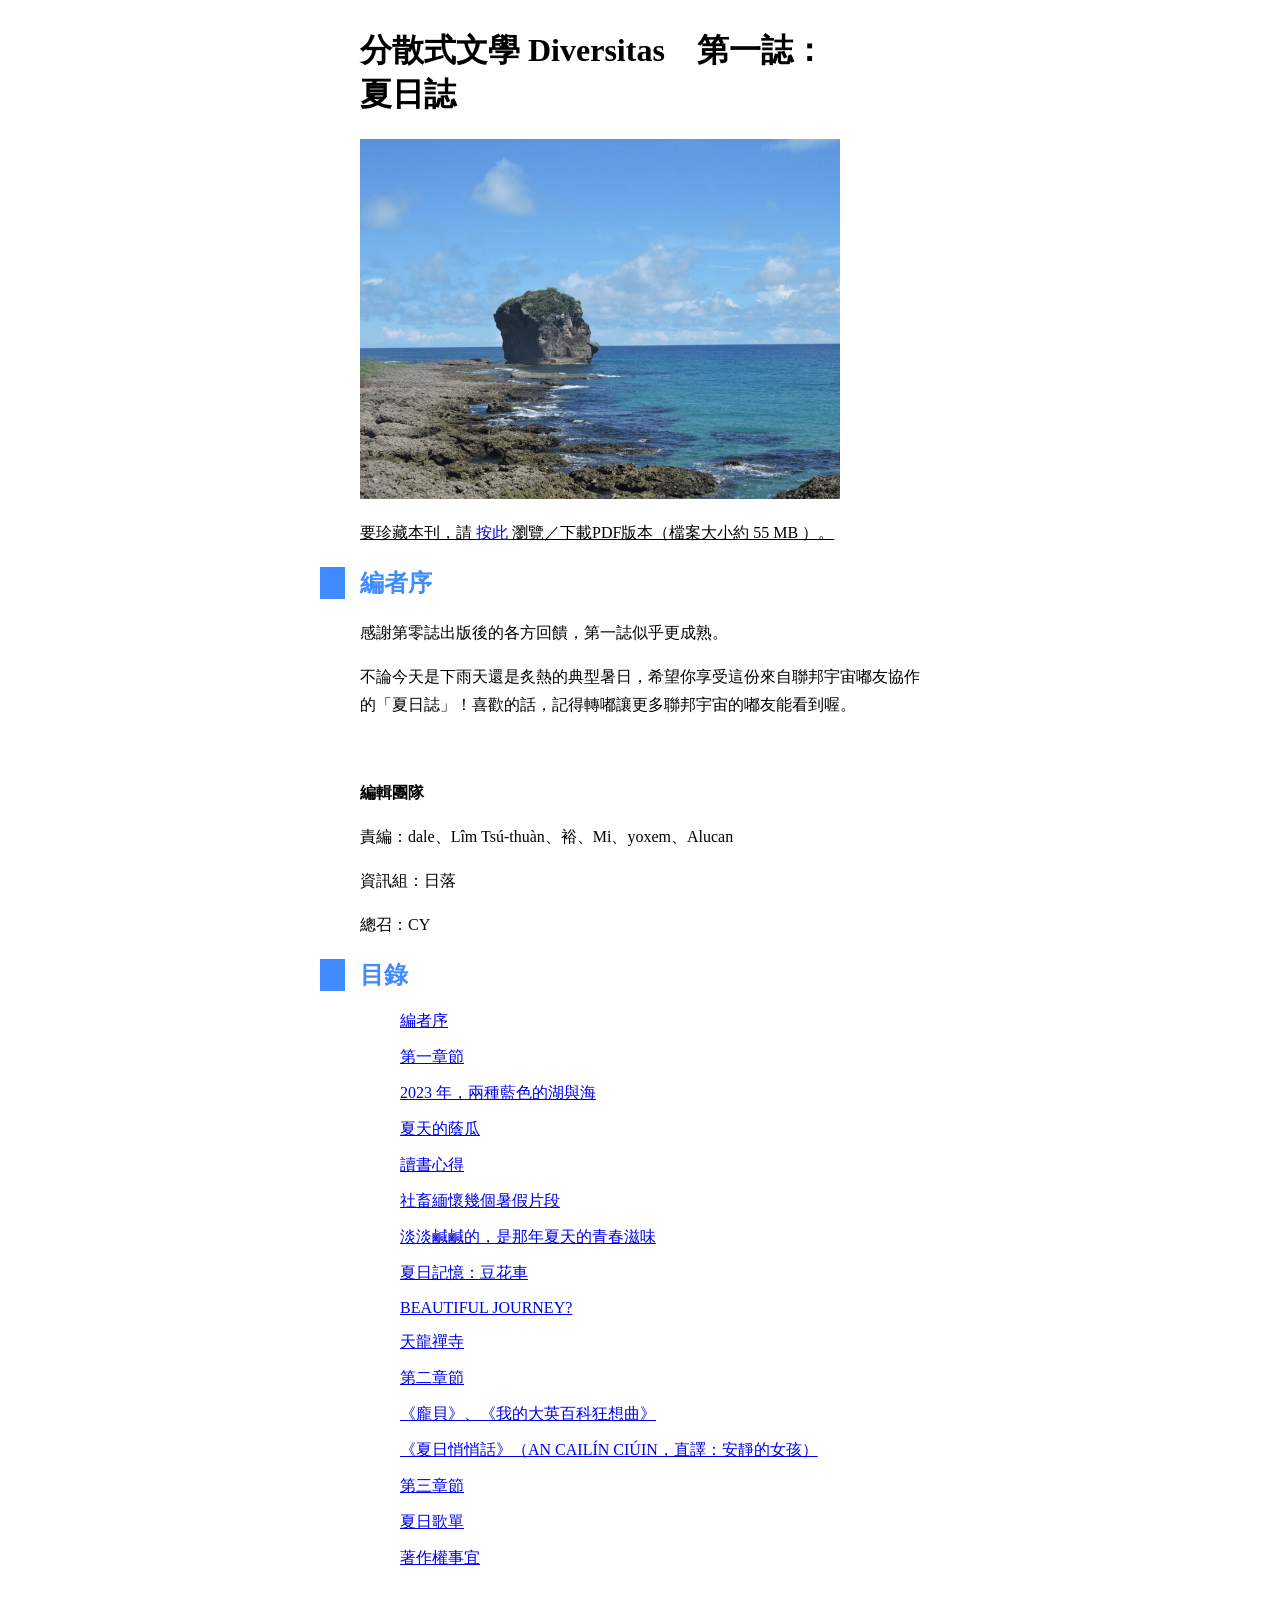
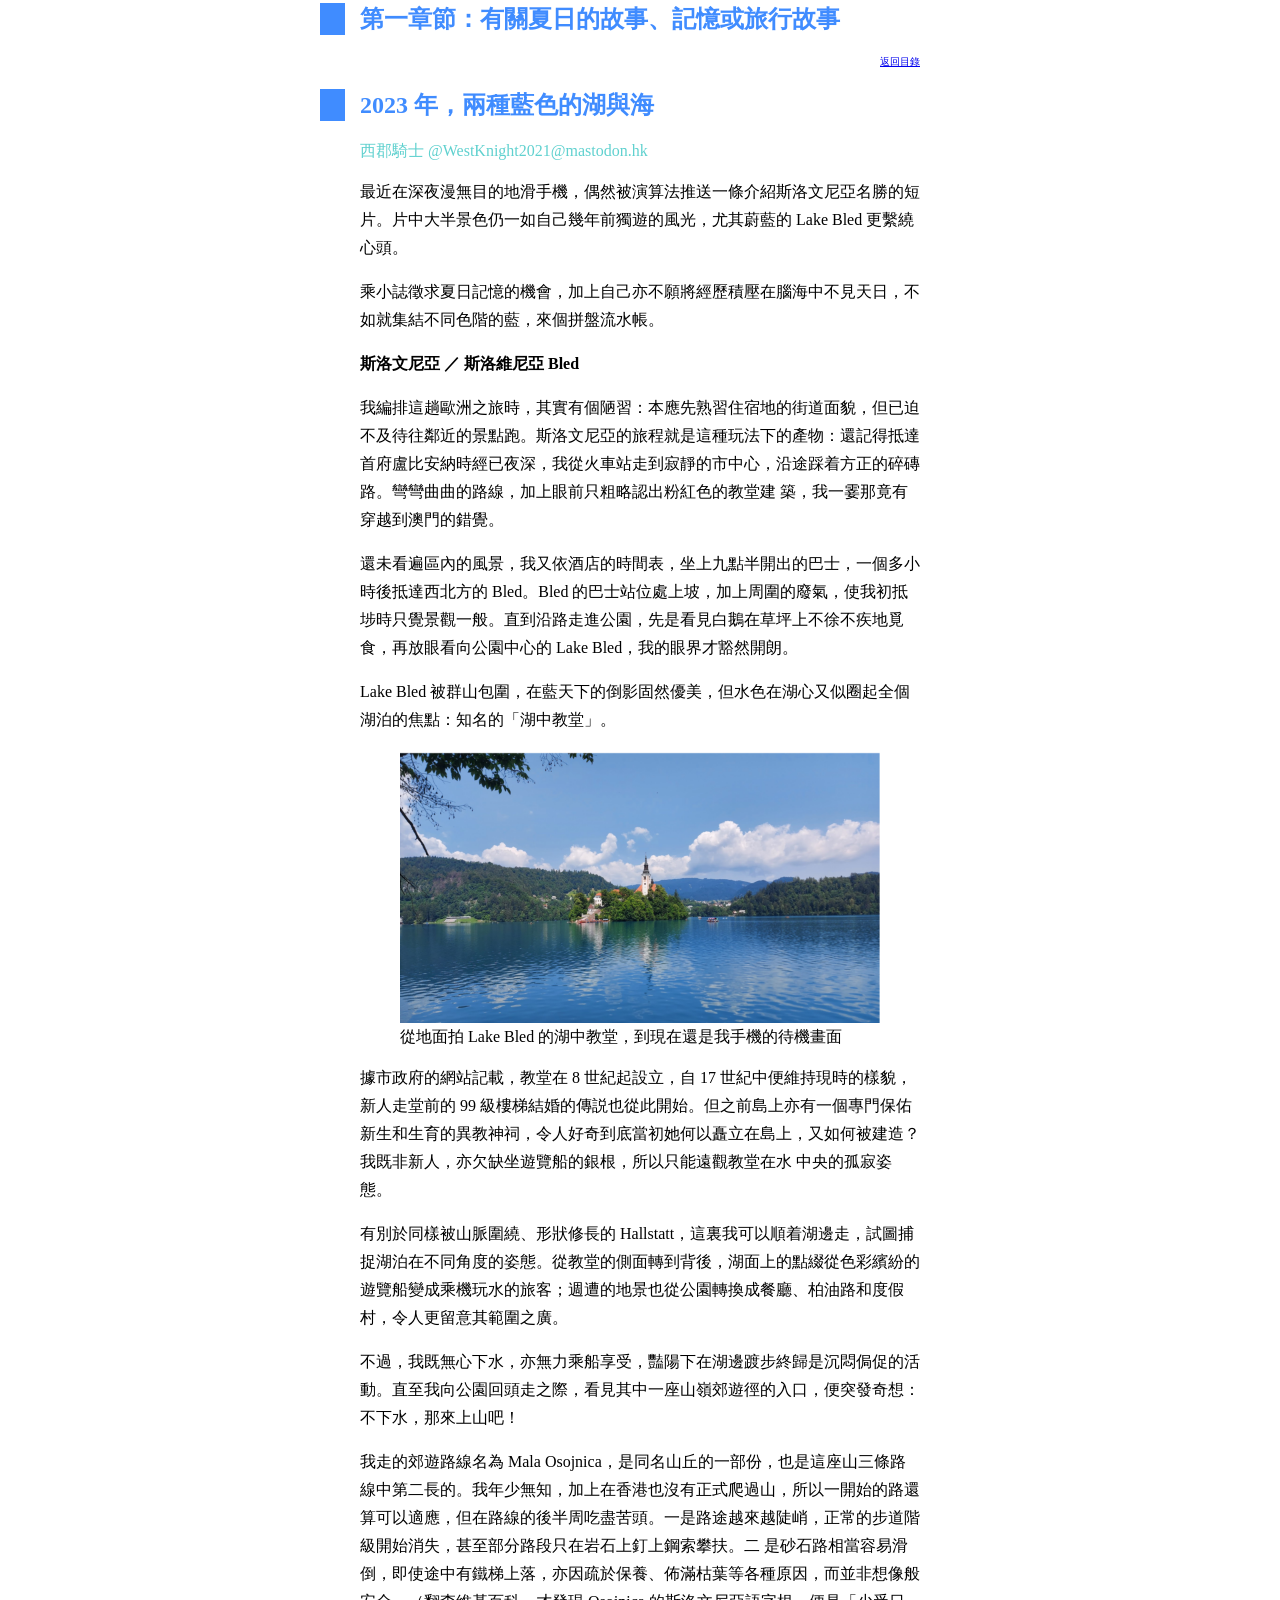
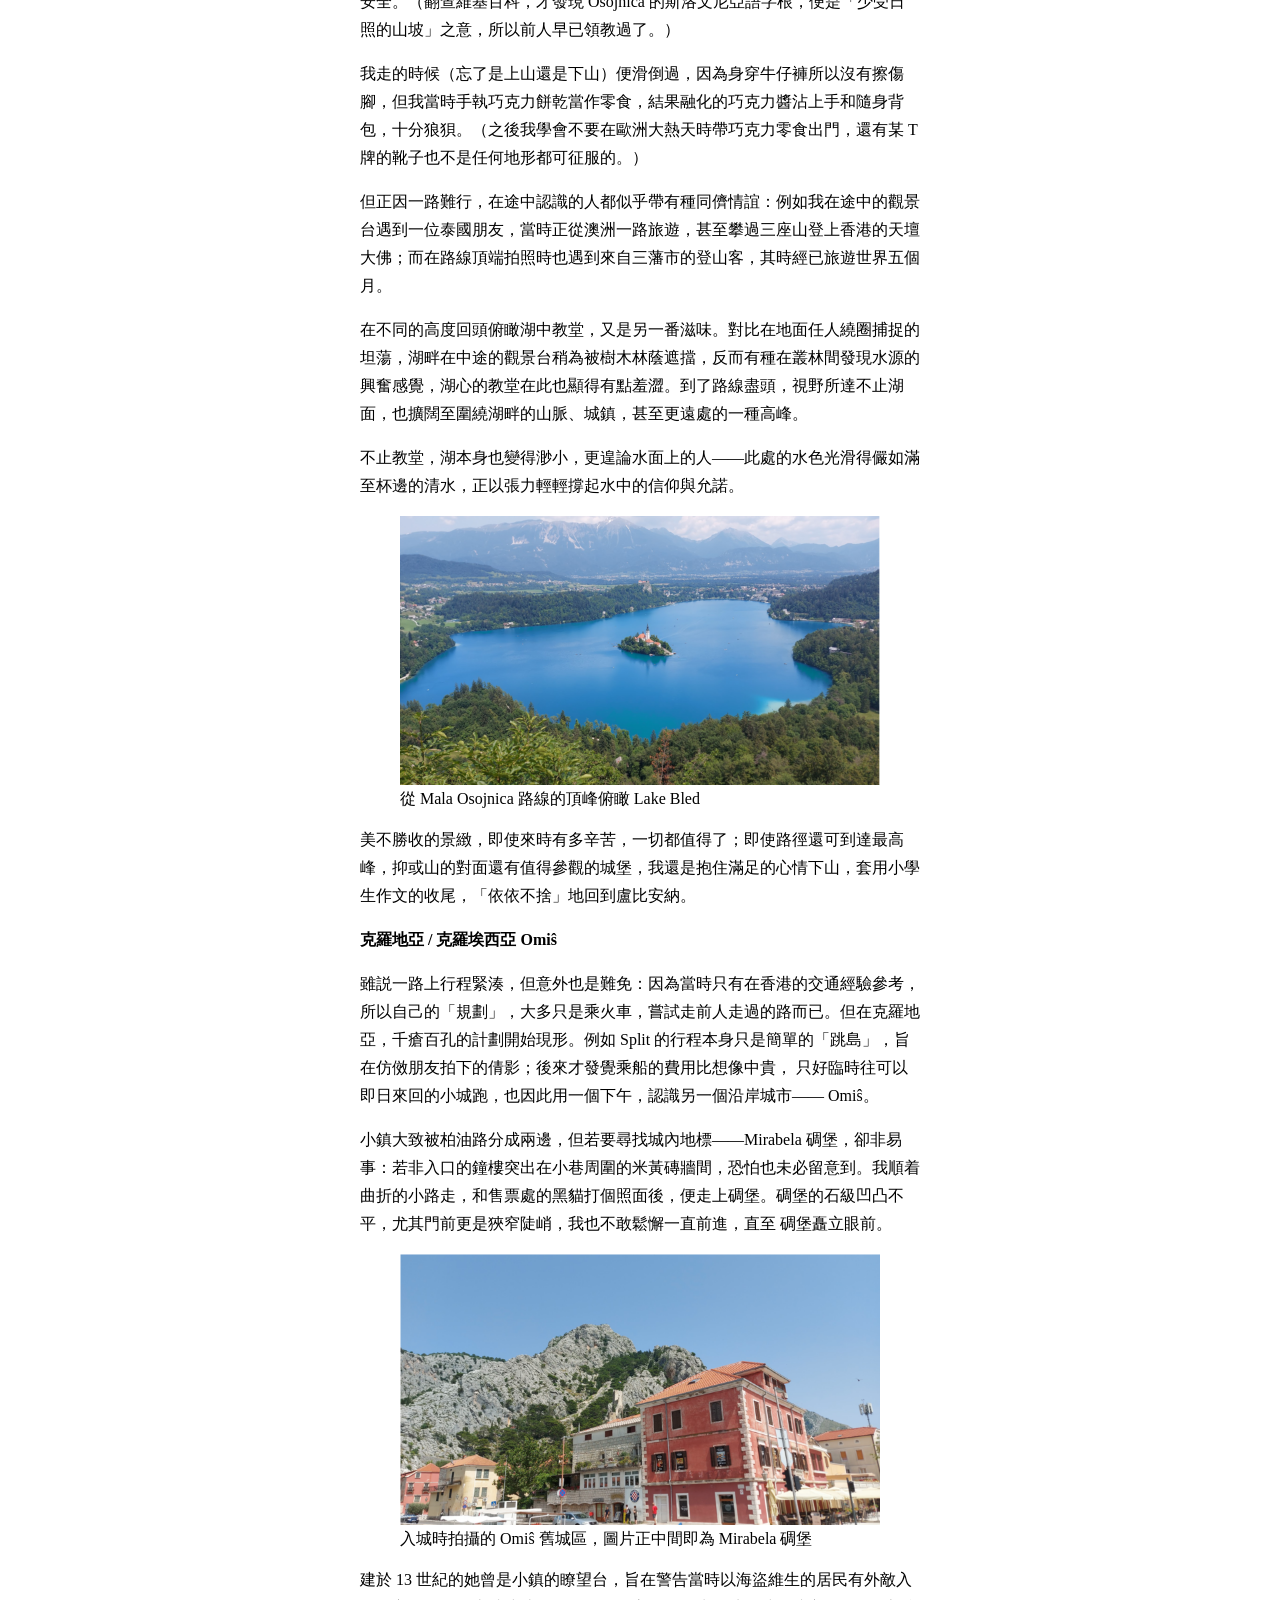
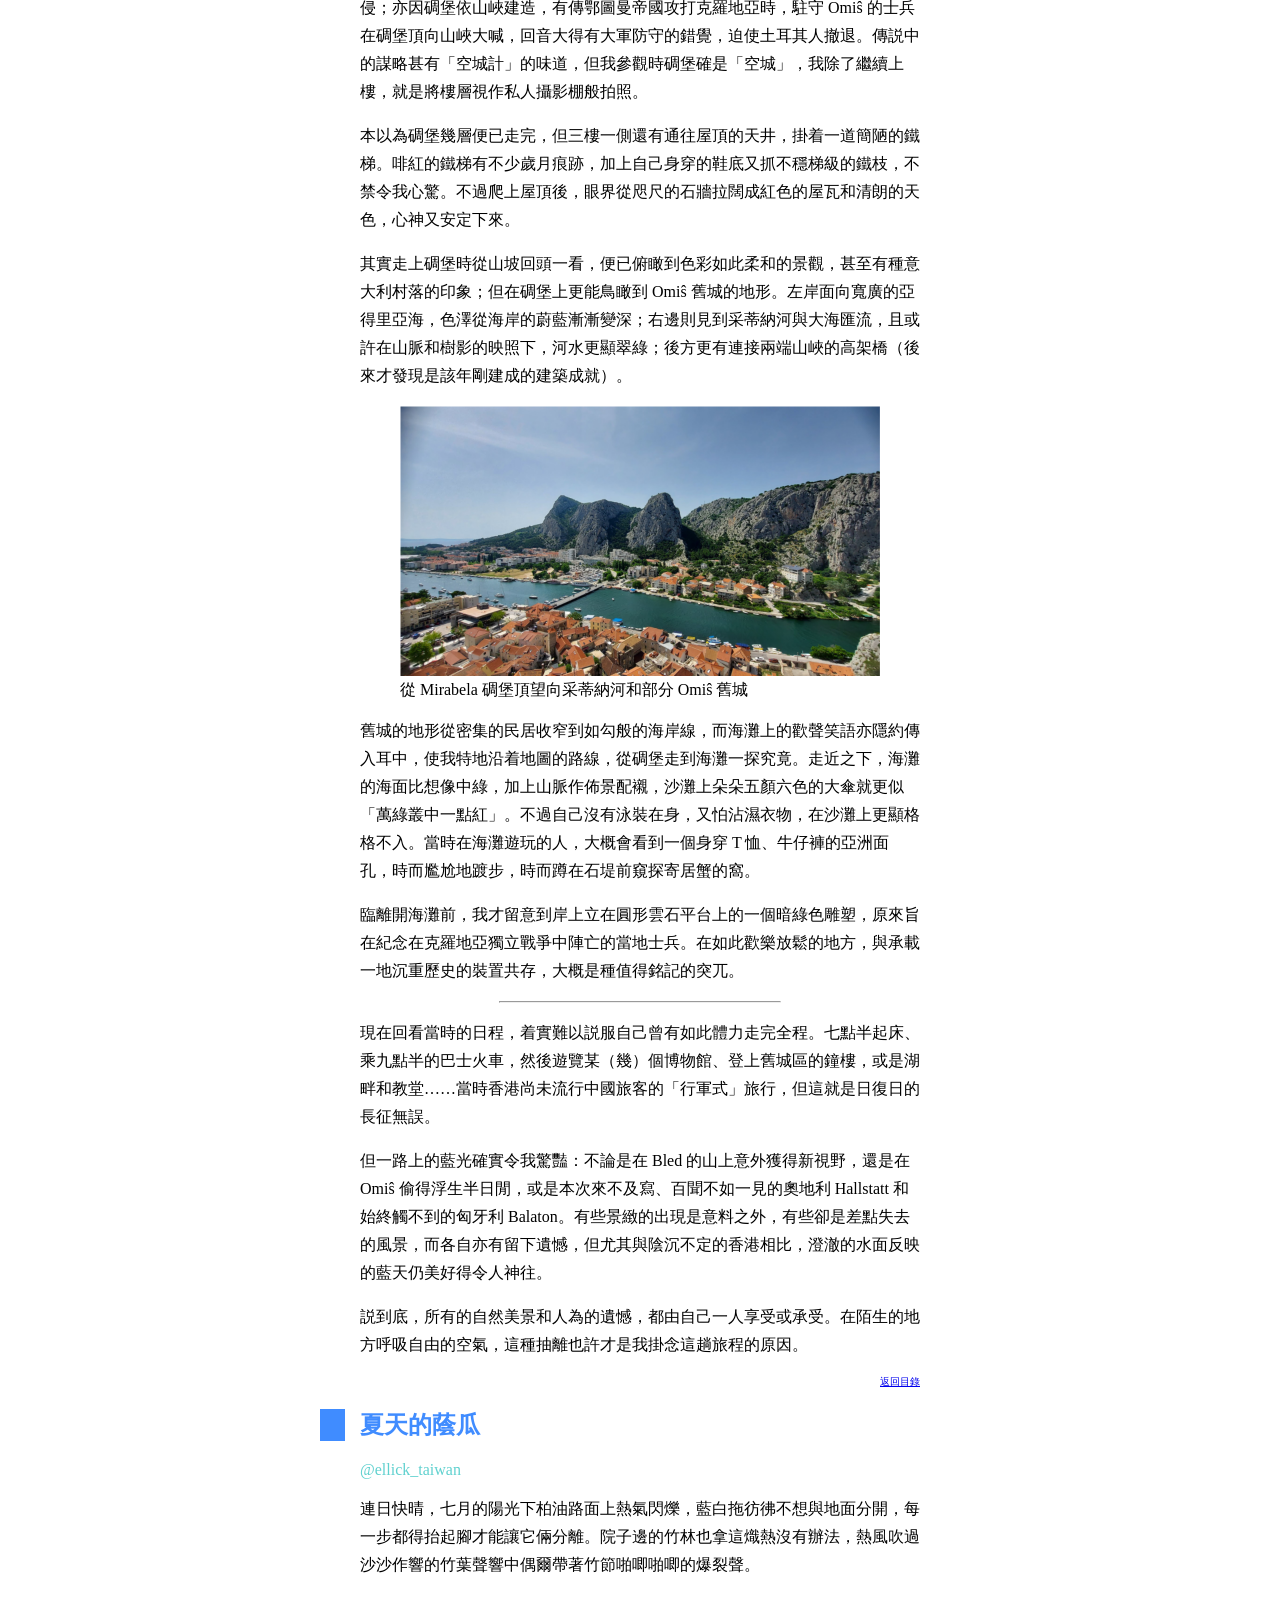
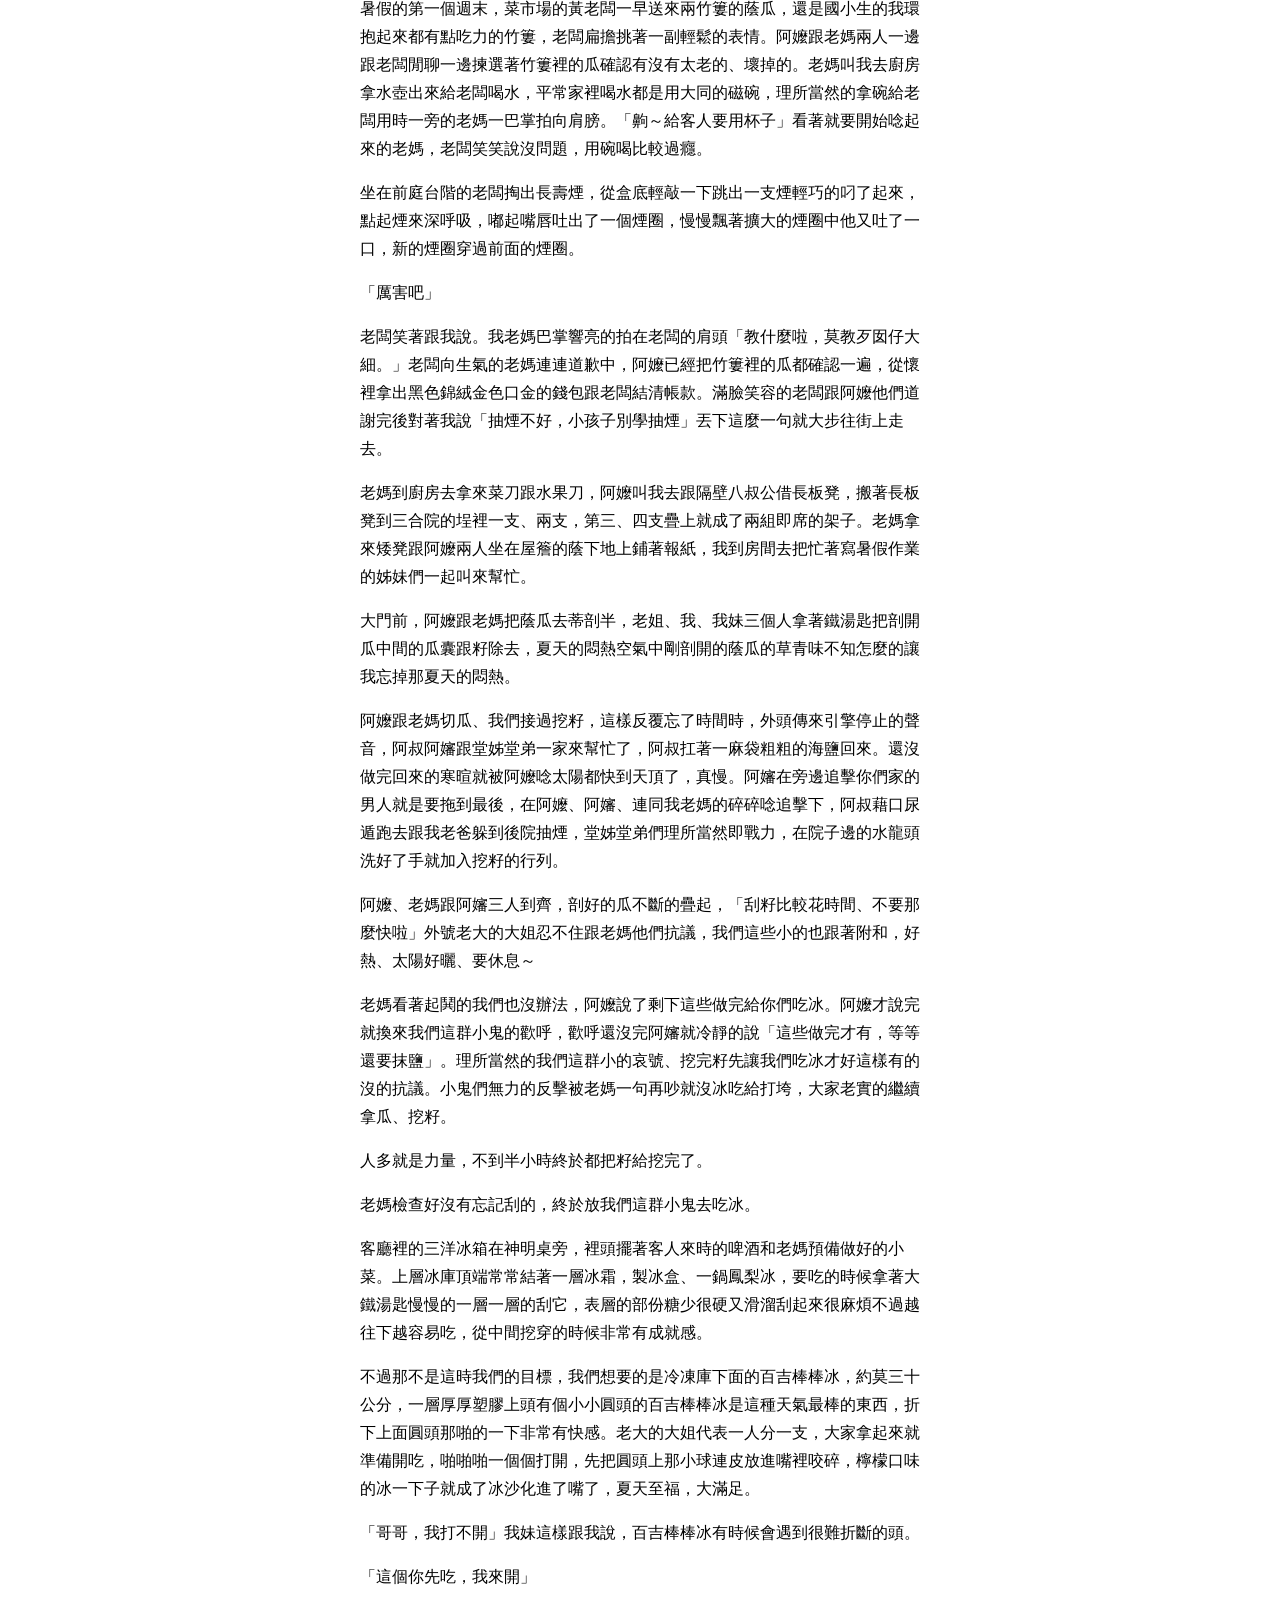
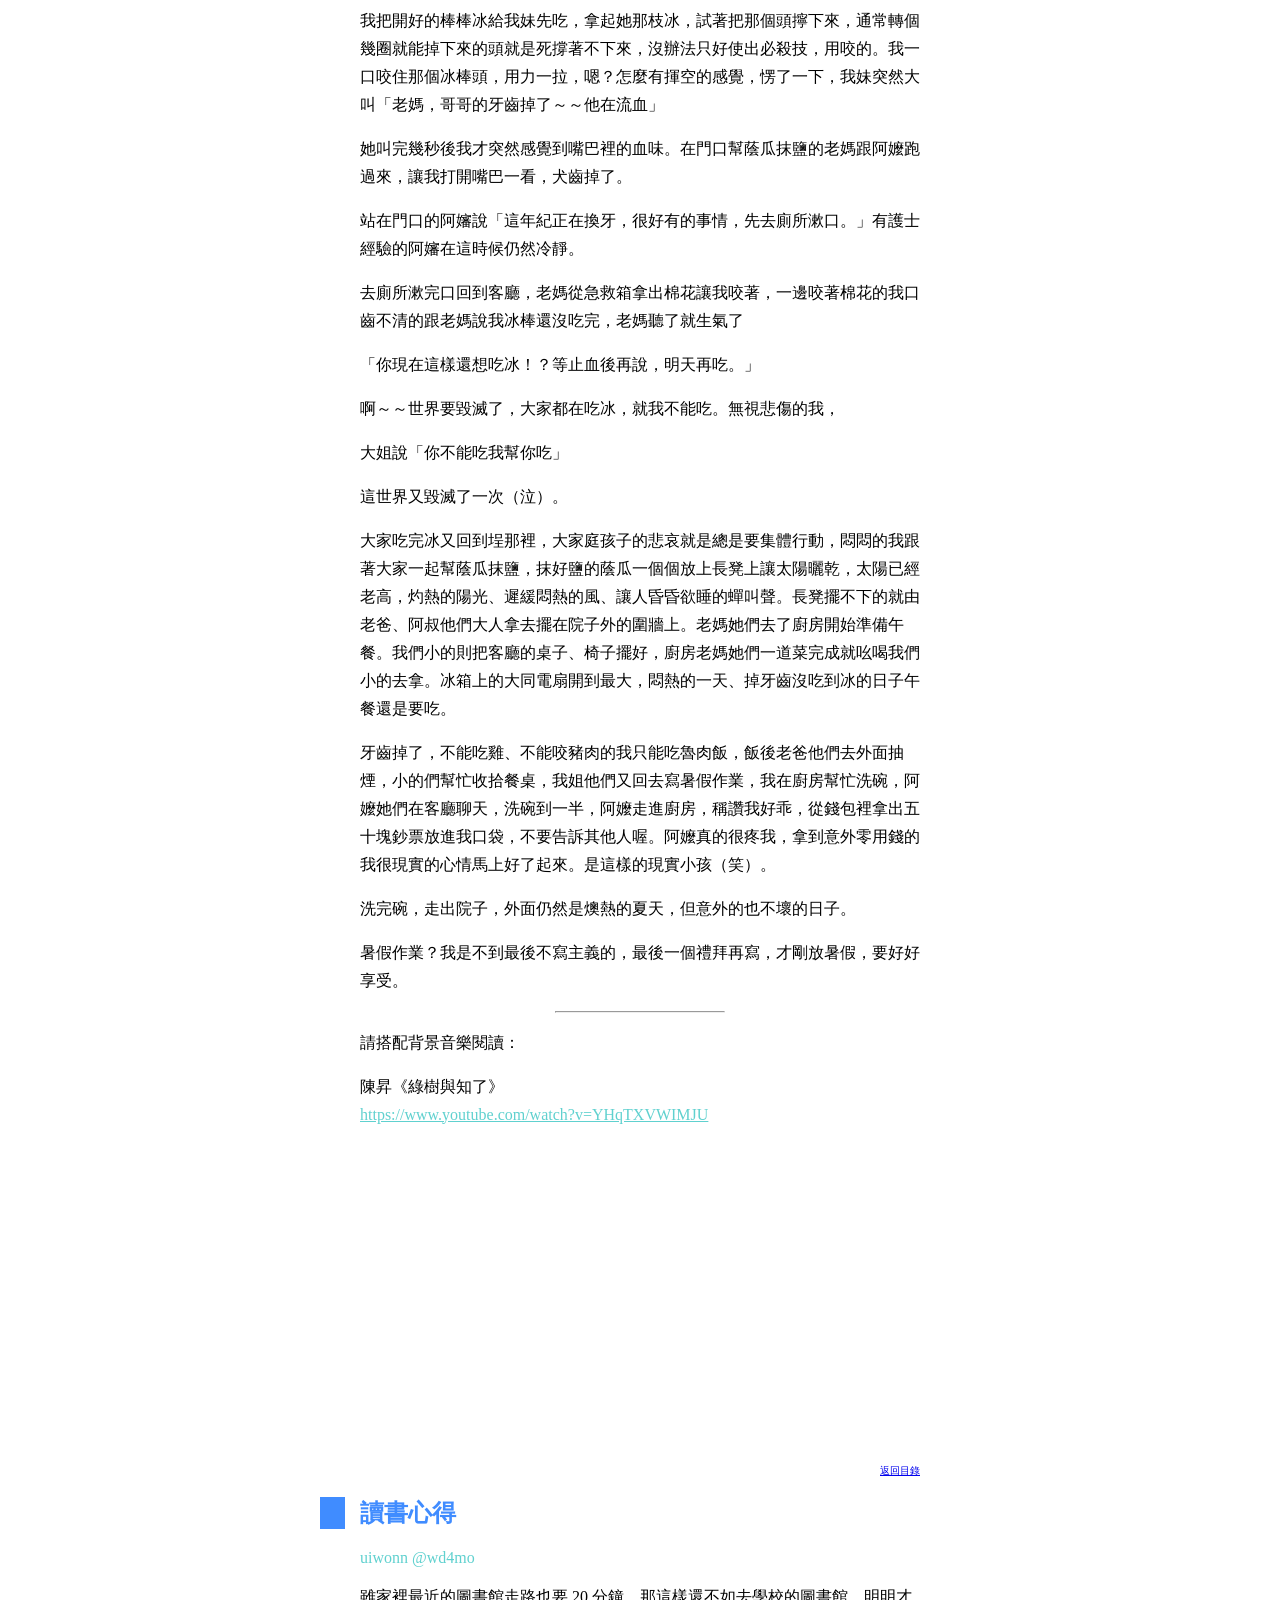
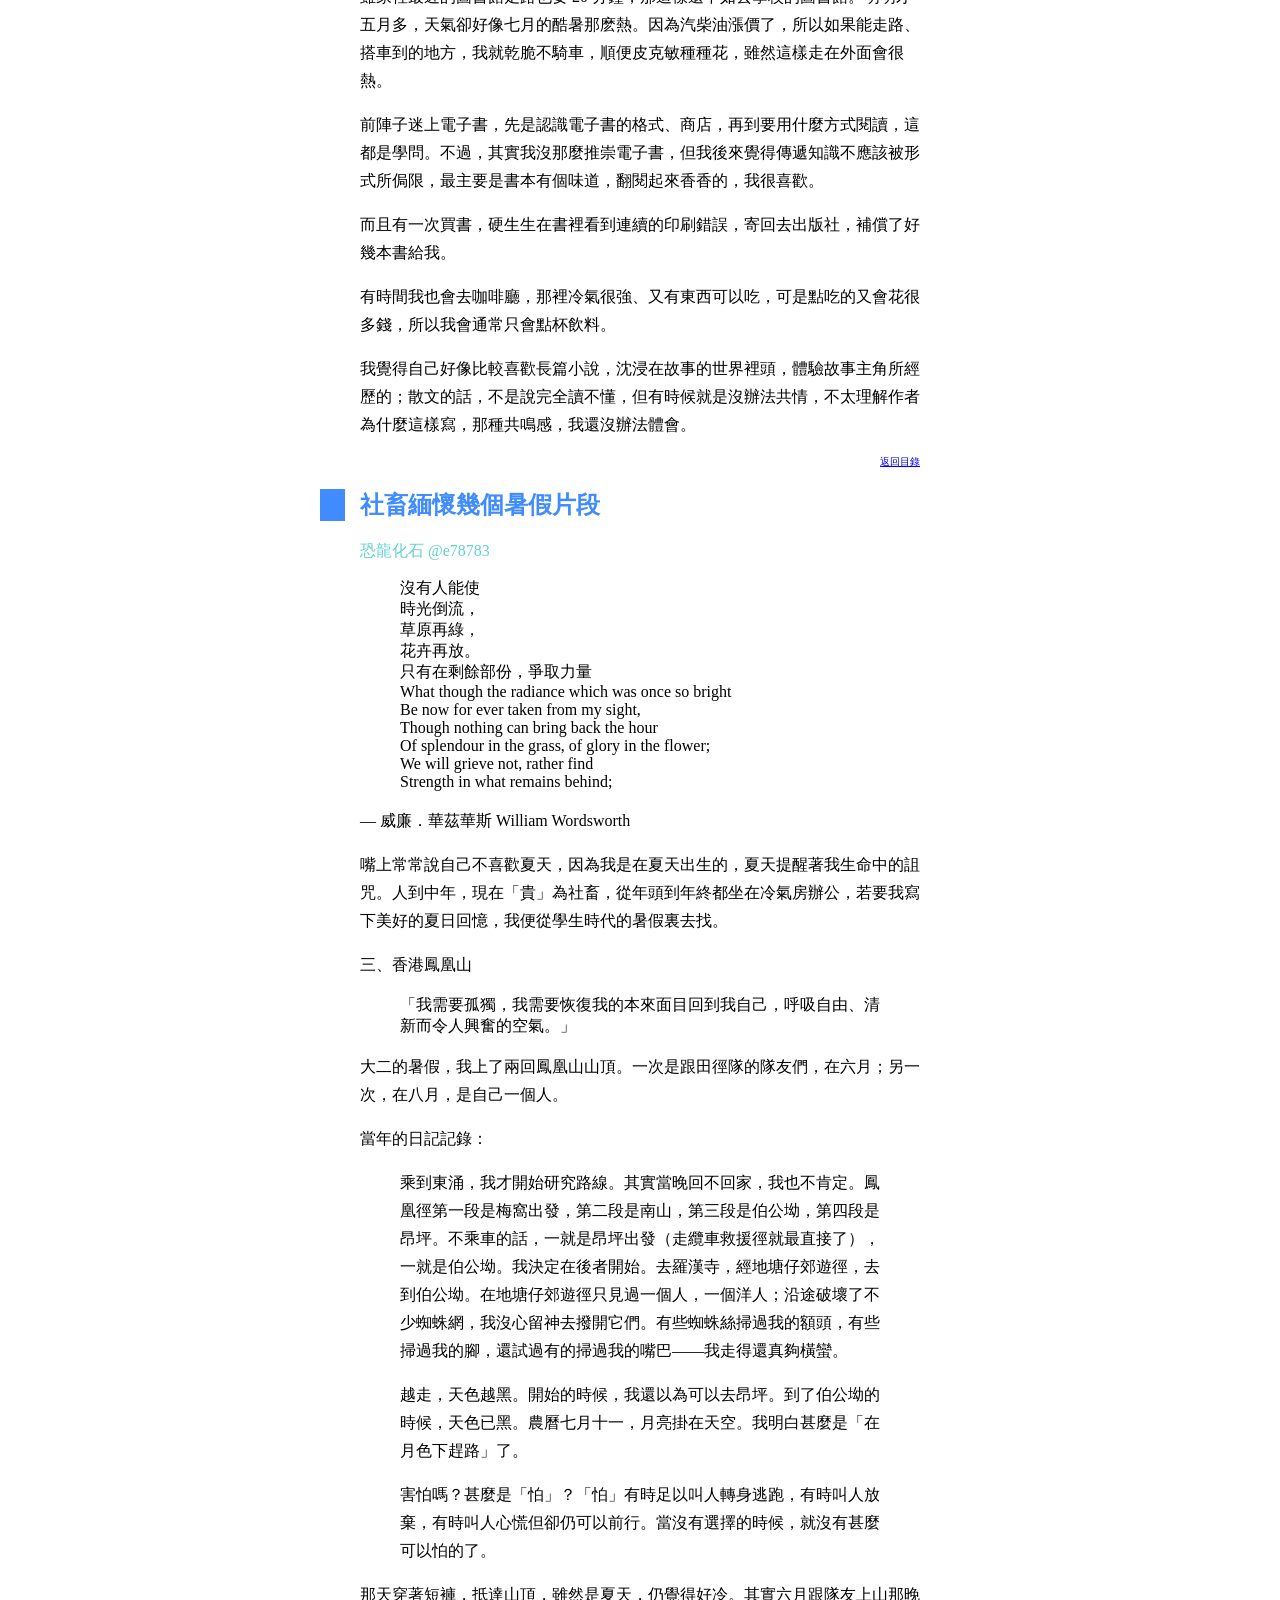
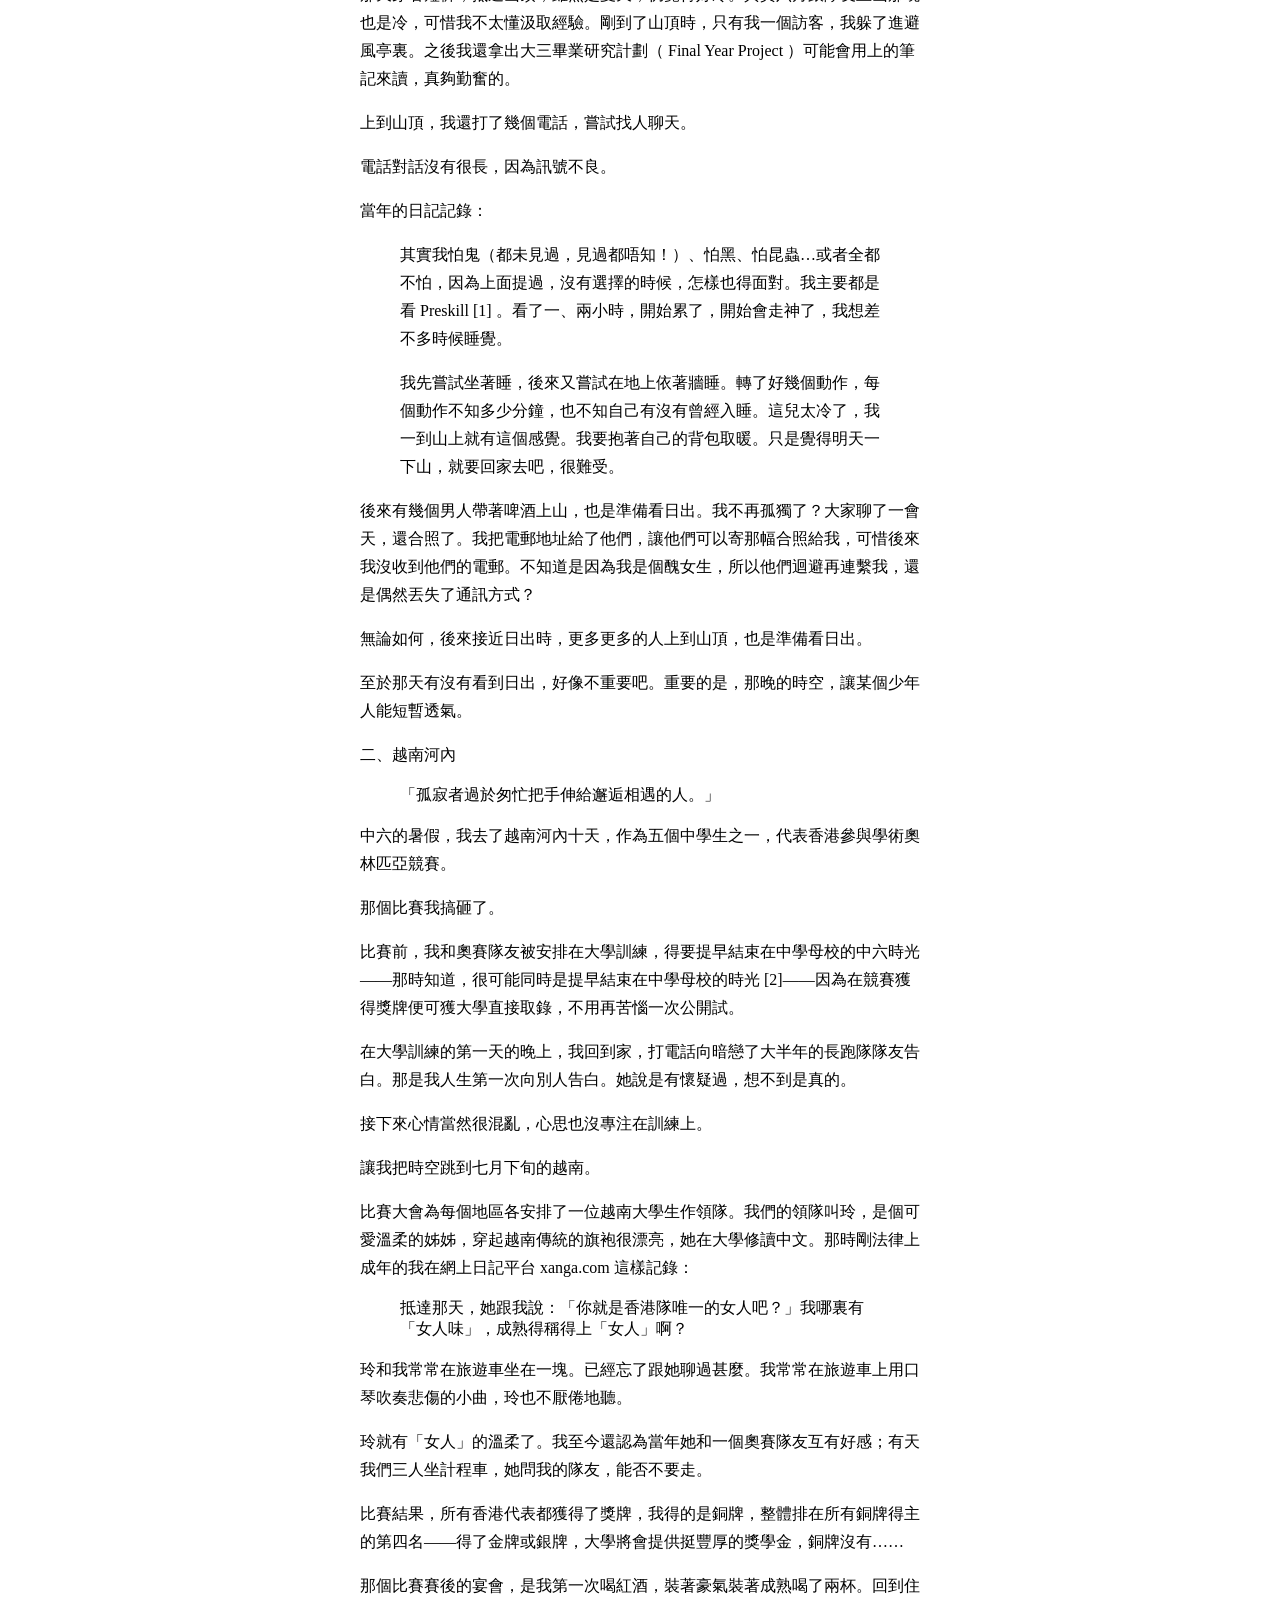
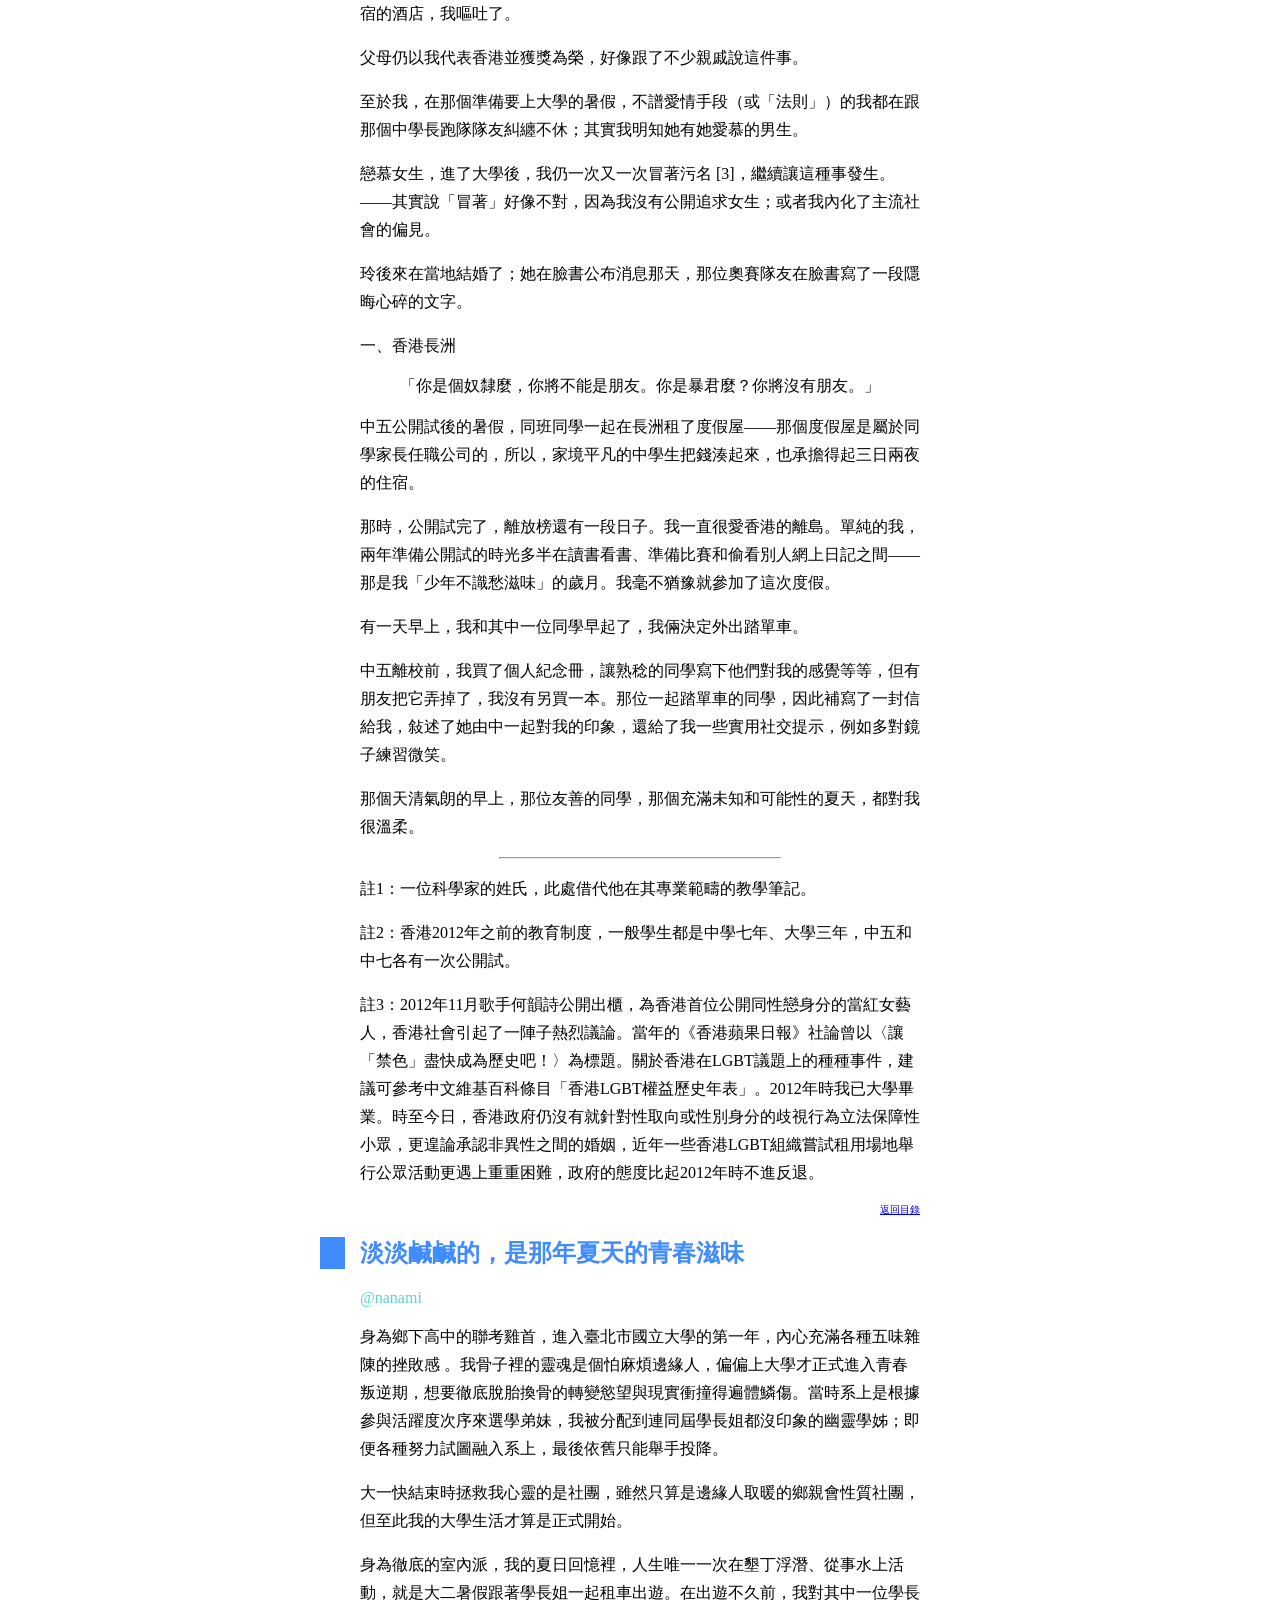
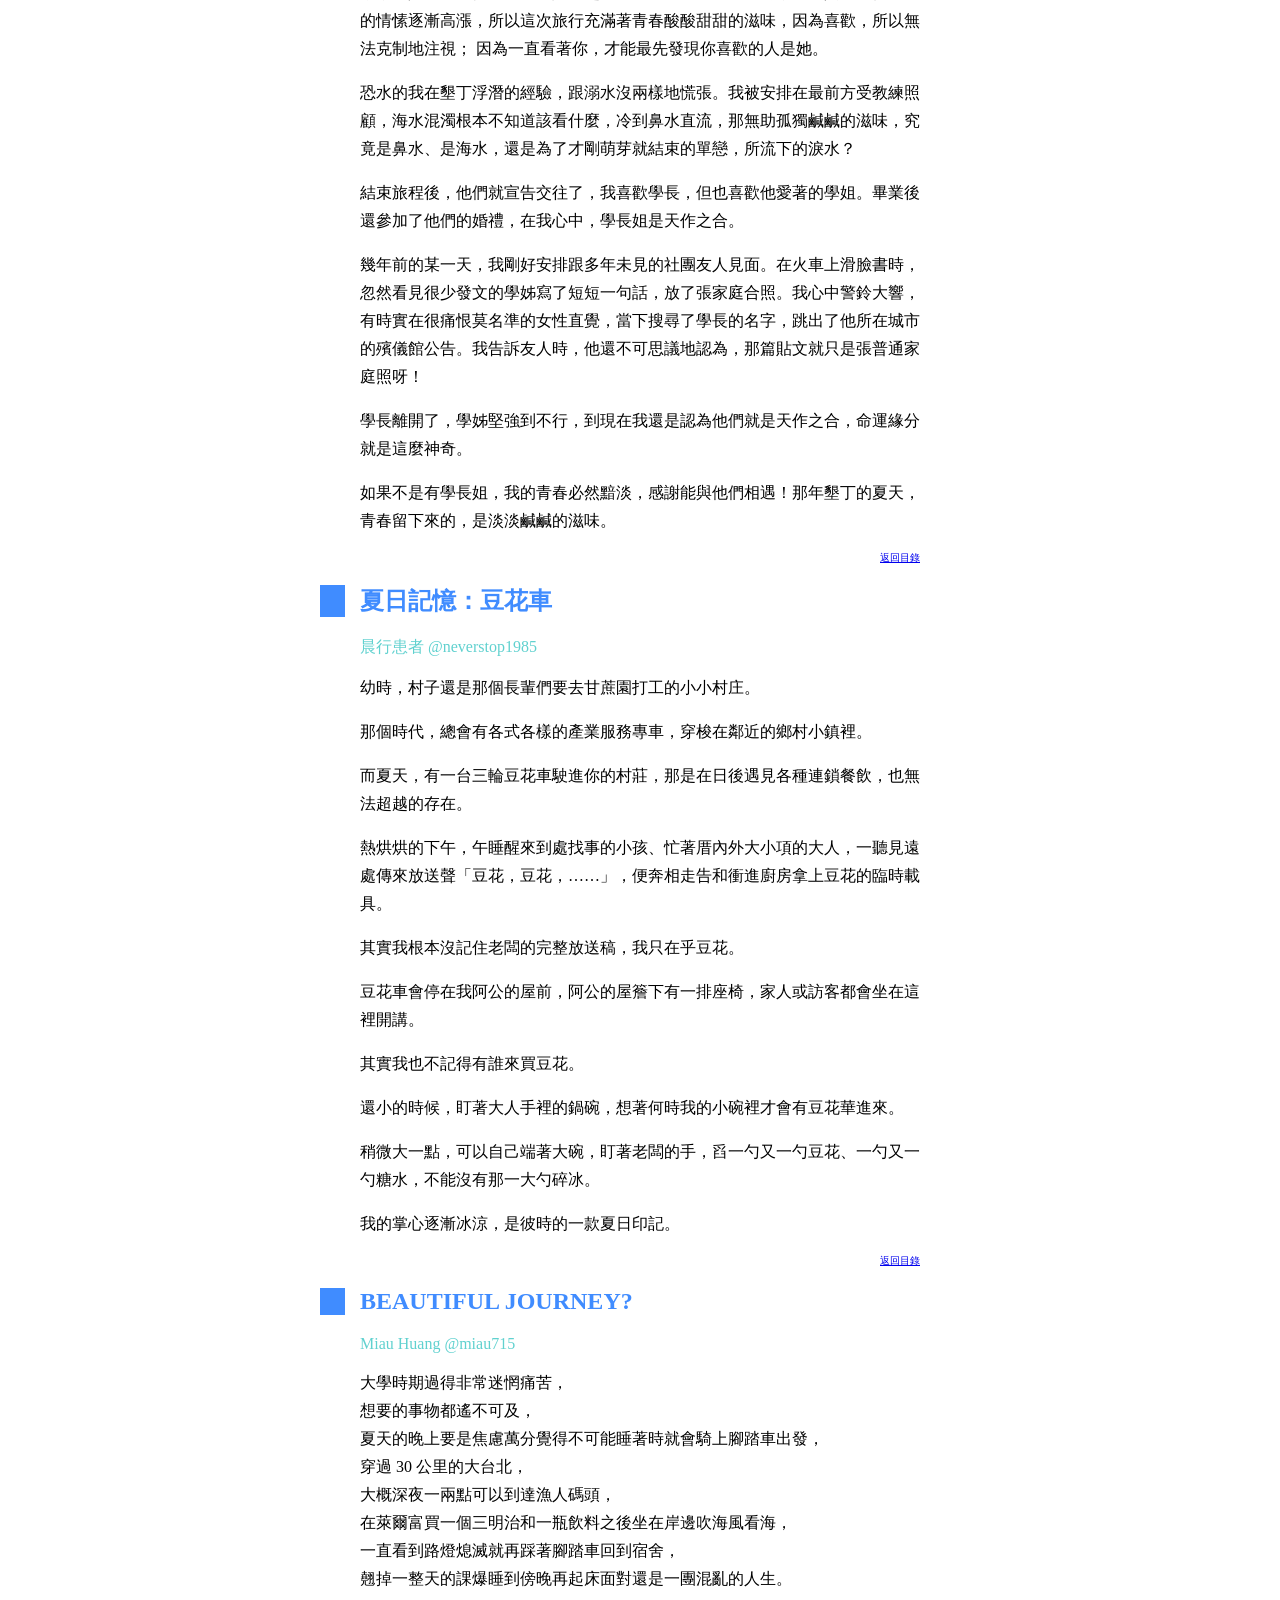
==== commit 465de6af: "Update diversitas-001.html" ====
--- a/diversitas-001.html
+++ b/diversitas-001.html
@@ -1,549 +1,960 @@
 <!DOCTYPE html>
 <html lang="zh-TW">
   <head>
-    <meta charset="utf-8">
-    <meta name="viewport" content="width=device-width, initial-scale=1">
+    <meta charset="utf-8" />
+    <meta name="viewport" content="width=device-width, initial-scale=1" />
     <title>分散式文學 Diversitas 第一誌：夏日誌</title>
-    <meta name="authors" content="FediVerse users">
-    <link rel="stylesheet" href="diversitas-001-style.css">
-
-    <meta property="og:url" content="https://diversitas-tech-team.github.io/diversitas-001.html">
-    <meta property="og:type" content="website">
-    <meta property="og:title" content="分散式文學 Diversitas 第一誌：夏日誌">
-    <meta property="og:description" content="分散式文學 Diversitas 第一誌：夏日誌">
-    <meta property="og:image" content="https://diversitas-tech-team.github.io/img-001/cover_web.jpg">
+    <meta name="authors" content="FediVerse users" />
+    <link rel="stylesheet" href="diversitas-001-style.css" />
+
+    <meta property="og:url" content="https://diversitas-tech-team.github.io/diversitas-001.html" />
+    <meta property="og:type" content="website" />
+    <meta property="og:title" content="分散式文學 Diversitas 第一誌：夏日誌" />
+    <meta property="og:description" content="分散式文學 Diversitas 第一誌：夏日誌" />
+    <meta property="og:image" content="https://diversitas-tech-team.github.io/img-001/cover_web.jpg" />
   </head>
-	<body>
-<h1>分散式文學 Diversitas　第一誌：夏日誌</h1>
-<img src="./img-001/cover.jpg" alt="海邊有顆大石頭，背景是一片藍天" />
-<p><u>要珍藏本刊，請<a href="https://github.com/diversitas-tech-team/diversitas-tech-team.github.io/releases/download/v1/publication-2026-08-10.pdf">按此</a>瀏覽／下載PDF版本（檔案大小約 55 MB ）。</u></p>
-<h2><a name="preamble" />編者序</h2>
-<p>感謝第零誌出版後的各方回饋，第一誌似乎更成熟。</p>
-<p>
-不論今天是下雨天還是炙熱的典型暑日，希望你享受這份來自聯邦宇宙嘟友協作的「夏日誌」！喜歡的話，記得轉嘟讓更多聯邦宇宙的嘟友能看到喔。</p>
-<p><br></p>
-<p><strong>編輯團隊</strong></p>
-<p>責編：dale、Lîm Tsú-thuàn、裕、Mi、yoxem、Alucan</p>
-<p>資訊組：日落</p>
-<p>總召：CY</p>
-<h2><a name="toc" />目錄</h2>
-<li><a href="#preamble">編者序</a></li>
-<li><a href="#s1">第一章節</a></li>
-<li><a href="#westknight">2023 年，兩種藍色的湖與海</a></li>
-<li><a href="#ellick">夏天的蔭瓜</a></li>
-<li><a href="#uiwonn">讀書心得</a></li>
-<li><a href="#e78783">社畜緬懷幾個暑假片段</a></li>
-<li><a href="#nanami">淡淡鹹鹹的，是那年夏天的青春滋味</a></li>
-<li><a href="#neverstop1985">夏日記憶：豆花車</a></li>
-<li><a href="#miau">BEAUTIFUL JOURNEY?</a></li>
-<li><a href="#bellamy">天龍禪寺</a></li>
-<li><a href="#s2">第二章節</a></li>
-<li><a href="#s2_ellick">《龐貝》、《我的大英百科狂想曲》</a></li>
-<li><a href="#s2_yoxem">《夏日悄悄話》（AN CAILÍN CIÚIN，直譯：安靜的女孩）</a></li>
-<li><a href="#s3">第三章節</a></li>
-<li><a href="#s3a">夏日歌單</a></li>
-<li><a href="#copyright">著作權事宜</a></li>
-</ul>
-<h2><a name="s1" />第一章節：有關夏日的故事、記憶或旅行故事</h2>
+  <body>
+    <h1>分散式文學 Diversitas　第一誌：夏日誌</h1>
+    <img src="./img-001/cover.jpg" alt="海邊有顆大石頭，背景是一片藍天" />
+    <p>
+      <u>
+        要珍藏本刊，請
+        <a
+          href="https://github.com/diversitas-tech-team/diversitas-tech-team.github.io/releases/download/v1/publication-2026-08-10.pdf"
+        >
+          按此
+        </a>
+        瀏覽／下載PDF版本（檔案大小約 55 MB ）。
+      </u>
+    </p>
+    <h2><a name="preamble">編者序</a></h2>
+      <p>感謝第零誌出版後的各方回饋，第一誌似乎更成熟。</p>
+      <p>
+        不論今天是下雨天還是炙熱的典型暑日，希望你享受這份來自聯邦宇宙嘟友協作的「夏日誌」！喜歡的話，記得轉嘟讓更多聯邦宇宙的嘟友能看到喔。
+      </p>
+      <p><br /></p>
+      <p><strong>編輯團隊</strong></p>
+      <p>責編：dale、Lîm Tsú-thuàn、裕、Mi、yoxem、Alucan</p>
+      <p>資訊組：日落</p>
+      <p>總召：CY</p>
+    </a>
+    <h2>
+      <a name="toc">目錄</a>
+    </h2>
+    <ul id="toc">
+    <li><a href="#preamble">編者序</a></li>
+    <li><a href="#s1">第一章節</a></li>
+    <li><a href="#westknight">2023 年，兩種藍色的湖與海</a></li>
+    <li><a href="#ellick">夏天的蔭瓜</a></li>
+    <li><a href="#uiwonn">讀書心得</a></li>
+    <li><a href="#e78783">社畜緬懷幾個暑假片段</a></li>
+    <li><a href="#nanami">淡淡鹹鹹的，是那年夏天的青春滋味</a></li>
+    <li><a href="#neverstop1985">夏日記憶：豆花車</a></li>
+    <li><a href="#miau">BEAUTIFUL JOURNEY?</a></li>
+    <li><a href="#bellamy">天龍禪寺</a></li>
+    <li><a href="#s2">第二章節</a></li>
+    <li><a href="#s2_ellick">《龐貝》、《我的大英百科狂想曲》</a></li>
+    <li><a href="#s2_yoxem">《夏日悄悄話》（AN CAILÍN CIÚIN，直譯：安靜的女孩）</a></li>
+    <li><a href="#s3">第三章節</a></li>
+    <li><a href="#s3a">夏日歌單</a></li>
+    <li><a href="#copyright">著作權事宜</a></li>
+    </ul>
+
+    <h2><a name="s1">第一章節：有關夏日的故事、記憶或旅行故事</a></h2>
+    <div class="b2t">
+      <a href="#toc">返回目錄</a>
+    </div>
+    <h2><a name="westknight">2023 年，兩種藍色的湖與海</a></h2>
+      <div class="author">西郡騎士 @WestKnight2021@mastodon.hk</div>
+      <p>
+        最近在深夜漫無目的地滑手機，偶然被演算法推送一條介紹斯洛文尼亞名勝的短片。片中大半景色仍一如自己幾年前獨遊的風光，尤其蔚藍的
+        Lake Bled 更繫繞心頭。
+      </p>
+      <p>
+        乘小誌徵求夏日記憶的機會，加上自己亦不願將經歷積壓在腦海中不見天日，不如就集結不同色階的藍，來個拼盤流水帳。
+      </p>
+      <p><strong>斯洛文尼亞 ／ 斯洛維尼亞 Bled</strong></p>
+      <p>
+        我編排這趟歐洲之旅時，其實有個陋習：本應先熟習住宿地的街道面貌，但已迫不及待往鄰近的景點跑。斯洛文尼亞的旅程就是這種玩法下的產物：還記得抵達首府盧比安納時經已夜深，我從火車站走到寂靜的市中心，沿途踩着方正的碎磚路。彎彎曲曲的路線，加上眼前只粗略認出粉紅色的教堂建
+        築，我一霎那竟有穿越到澳門的錯覺。
+      </p>
+      <p>
+        還未看遍區內的風景，我又依酒店的時間表，坐上九點半開出的巴士，一個多小時後抵達西北方的 Bled。Bled
+        的巴士站位處上坡，加上周圍的廢氣，使我初抵埗時只覺景觀一般。直到沿路走進公園，先是看見白鵝在草坪上不徐不疾地覓食，再放眼看向公園中心的
+        Lake Bled，我的眼界才豁然開朗。
+      </p>
+      <p>Lake Bled 被群山包圍，在藍天下的倒影固然優美，但水色在湖心又似圈起全個湖泊的焦點：知名的「湖中教堂」。</p>
+      <figure>
+        <img
+          src="./img-001/lake_bled_church.png"
+          alt="圖片上半部是藍天和群山，中間有白色的教堂建築物，下半部是湖面，倒映著圖片上半部的景色"
+        />
+        <figcaption>從地面拍 Lake Bled 的湖中教堂，到現在還是我手機的待機畫面</figcaption>
+      </figure>
+      <p>
+        據市政府的網站記載，教堂在 8 世紀起設立，自 17 世紀中便維持現時的樣貌，新人走堂前的 99
+        級樓梯結婚的傳説也從此開始。但之前島上亦有一個專門保佑新生和生育的異教神祠，令人好奇到底當初她何以矗立在島上，又如何被建造？我既非新人，亦欠缺坐遊覽船的銀根，所以只能遠觀教堂在水
+        中央的孤寂姿態。
+      </p>
+      <p>
+        有別於同樣被山脈圍繞、形狀修長的
+        Hallstatt，這裏我可以順着湖邊走，試圖捕捉湖泊在不同角度的姿態。從教堂的側面轉到背後，湖面上的點綴從色彩繽紛的遊覽船變成乘機玩水的旅客；週遭的地景也從公園轉換成餐廳、柏油路和度假村，令人更留意其範圍之廣。
+      </p>
+      <p>
+        不過，我既無心下水，亦無力乘船享受，豔陽下在湖邊踱步終歸是沉悶侷促的活動。直至我向公園回頭走之際，看見其中一座山嶺郊遊徑的入口，便突發奇想：不下水，那來上山吧！
+      </p>
+      <p>
+        我走的郊遊路線名為 Mala
+        Osojnica，是同名山丘的一部份，也是這座山三條路線中第二長的。我年少無知，加上在香港也沒有正式爬過山，所以一開始的路還算可以適應，但在路線的後半周吃盡苦頭。一是路途越來越陡峭，正常的步道階級開始消失，甚至部分路段只在岩石上釘上鋼索攀扶。二
+        是砂石路相當容易滑倒，即使途中有鐵梯上落，亦因疏於保養、佈滿枯葉等各種原因，而並非想像般安全。（翻查維基百科，才發現
+        Osojnica 的斯洛文尼亞語字根，便是「少受日照的山坡」之意，所以前人早已領教過了。）
+      </p>
+      <p>
+        我走的時候（忘了是上山還是下山）便滑倒過，因為身穿牛仔褲所以沒有擦傷腳，但我當時手執巧克力餅乾當作零食，結果融化的巧克力醬沾上手和隨身背包，十分狼狽。（之後我學會不要在歐洲大熱天時帶巧克力零食出門，還有某
+        T 牌的靴子也不是任何地形都可征服的。）
+      </p>
+      <p>
+        但正因一路難行，在途中認識的人都似乎帶有種同儕情誼：例如我在途中的觀景台遇到一位泰國朋友，當時正從澳洲一路旅遊，甚至攀過三座山登上香港的天壇大佛；而在路線頂端拍照時也遇到來自三藩市的登山客，其時經已旅遊世界五個月。
+      </p>
+      <p>
+        在不同的高度回頭俯瞰湖中教堂，又是另一番滋味。對比在地面任人繞圈捕捉的坦蕩，湖畔在中途的觀景台稍為被樹木林蔭遮擋，反而有種在叢林間發現水源的興奮感覺，湖心的教堂在此也顯得有點羞澀。到了路線盡頭，視野所達不止湖面，也擴闊至圍繞湖畔的山脈、城鎮，甚至更遠處的一種高峰。
+      </p>
+      <p>
+        不止教堂，湖本身也變得渺小，更遑論水面上的人——此處的水色光滑得儼如滿至杯邊的清水，正以張力輕輕撐起水中的信仰與允諾。
+      </p>
+      <figure>
+        <img
+          src="./img-001/lake_bled_view.png"
+          alt="圖片最外圍是綠色的林木，再往向一層是藍色平靜的湖面，中間有一個小島，上面有白色的建築物"
+        />
+        <figcaption>從 Mala Osojnica 路線的頂峰俯瞰 Lake Bled</figcaption>
+      </figure>
+      <p>
+        美不勝收的景緻，即使來時有多辛苦，一切都值得了；即使路徑還可到達最高峰，抑或山的對面還有值得參觀的城堡，我還是抱住滿足的心情下山，套用小學生作文的收尾，「依依不捨」地回到盧比安納。
+      </p>
+      <p><strong>克羅地亞 / 克羅埃西亞 Omiŝ</strong></p>
+      <p>
+        雖説一路上行程緊湊，但意外也是難免：因為當時只有在香港的交通經驗參考，所以自己的「規劃」，大多只是乘火車，嘗試走前人走過的路而已。但在克羅地亞，千瘡百孔的計劃開始現形。例如
+        Split 的行程本身只是簡單的「跳島」，旨在仿傚朋友拍下的倩影；後來才發覺乘船的費用比想像中貴，
+        只好臨時往可以即日來回的小城跑，也因此用一個下午，認識另一個沿岸城市—— Omiŝ。
+      </p>
+      <p>
+        小鎮大致被柏油路分成兩邊，但若要尋找城內地標——Mirabela
+        碉堡，卻非易事：若非入口的鐘樓突出在小巷周圍的米黃磚牆間，恐怕也未必留意到。我順着曲折的小路走，和售票處的黑貓打個照面後，便走上碉堡。碉堡的石級凹凸不平，尤其門前更是狹窄陡峭，我也不敢鬆懈一直前進，直至
+        碉堡矗立眼前。
+      </p>
+      <figure>
+        <img
+          src="./img-001/omis_mirabela_castle.png"
+          alt="圖片前景是一個城區的景象，右方較突出的是一棟三層的紅磗建築，背景為一片灰白色又散布點點綠叢的山，山上可見一些古老的軍事建築"
+        />
+        <figcaption>入城時拍攝的 Omiŝ 舊城區，圖片正中間即為 Mirabela 碉堡</figcaption>
+      </figure>
+      <p>
+        建於 13
+        世紀的她曾是小鎮的瞭望台，旨在警告當時以海盜維生的居民有外敵入侵；亦因碉堡依山峽建造，有傳鄂圖曼帝國攻打克羅地亞時，駐守
+        Omiŝ
+        的士兵在碉堡頂向山峽大喊，回音大得有大軍防守的錯覺，迫使土耳其人撤退。傳説中的謀略甚有「空城計」的味道，但我參觀時碉堡確是「空城」，我除了繼續上樓，就是將樓層視作私人攝影棚般拍照。
+      </p>
+      <p>
+        本以為碉堡幾層便已走完，但三樓一側還有通往屋頂的天井，掛着一道簡陋的鐵梯。啡紅的鐵梯有不少歲月痕跡，加上自己身穿的鞋底又抓不穩梯級的鐵枝，不禁令我心驚。不過爬上屋頂後，眼界從咫尺的石牆拉闊成紅色的屋瓦和清朗的天色，心神又安定下來。
+      </p>
+      <p>
+        其實走上碉堡時從山坡回頭一看，便已俯瞰到色彩如此柔和的景觀，甚至有種意大利村落的印象；但在碉堡上更能鳥瞰到 Omiŝ
+        舊城的地形。左岸面向寬廣的亞得里亞海，色澤從海岸的蔚藍漸漸變深；右邊則見到采蒂納河與大海匯流，且或許在山脈和樹影的映照下，河水更顯翠綠；後方更有連接兩端山峽的高架橋（後來才發現是該年剛建成的建築成就）。
+      </p>
+      <figure>
+        <img
+          src="./img-001/from_castle_to_omis.png"
+          alt="一條河道把圖片劃分為下部和上部，上部有巍巍山嶺，山腳有橙白色小屋，下部滿佈同樣風格的橙白色的小屋，兩岸有一道銀色的橋接納著"
+        />
+        <figcaption>從 Mirabela 碉堡頂望向采蒂納河和部分 Omiŝ 舊城</figcaption>
+      </figure>
+      <p>
+        舊城的地形從密集的民居收窄到如勾般的海岸線，而海灘上的歡聲笑語亦隱約傳入耳中，使我特地沿着地圖的路線，從碉堡走到海灘一探究竟。走近之下，海灘的海面比想像中綠，加上山脈作佈景配襯，沙灘上朵朵五顏六色的大傘就更似「萬綠叢中一點紅」。不過自己沒有泳裝在身，又怕沾濕衣物，在沙灘上更顯格格不入。當時在海灘遊玩的人，大概會看到一個身穿
+        T 恤、牛仔褲的亞洲面孔，時而尷尬地踱步，時而蹲在石堤前窺探寄居蟹的窩。
+      </p>
+      <p>
+        臨離開海灘前，我才留意到岸上立在圓形雲石平台上的一個暗綠色雕塑，原來旨在紀念在克羅地亞獨立戰爭中陣亡的當地士兵。在如此歡樂放鬆的地方，與承載一地沉重歷史的裝置共存，大概是種值得銘記的突兀。
+      </p>
+      <hr width="50%" />
+      <p>
+        現在回看當時的日程，着實難以説服自己曾有如此體力走完全程。七點半起床、乘九點半的巴士火車，然後遊覽某（幾）個博物館、登上舊城區的鐘樓，或是湖畔和教堂……當時香港尚未流行中國旅客的「行軍式」旅行，但這就是日復日的長征無誤。
+      </p>
+      <p>
+        但一路上的藍光確實令我驚豔：不論是在 Bled 的山上意外獲得新視野，還是在 Omiŝ
+        偷得浮生半日閒，或是本次來不及寫、百聞不如一見的奧地利 Hallstatt 和始終觸不到的匈牙利
+        Balaton。有些景緻的出現是意料之外，有些卻是差點失去的風景，而各自亦有留下遺憾，但尤其與陰沉不定的香港相比，澄澈的水面反映的藍天仍美好得令人神往。
+      </p>
+      <p>
+        説到底，所有的自然美景和人為的遺憾，都由自己一人享受或承受。在陌生的地方呼吸自由的空氣，這種抽離也許才是我掛念這趟旅程的原因。
+      </p>
+    <div class="b2t">
+      <a href="#toc">返回目錄</a>
+    </div>
+    <h2><a name="ellick">夏天的蔭瓜</a></h2>
+      <div class="author">@ellick_taiwan</div>
+      <p>
+        連日快晴，七月的陽光下柏油路面上熱氣閃爍，藍白拖彷彿不想與地面分開，每一步都得抬起腳才能讓它倆分離。院子邊的竹林也拿這熾熱沒有辦法，熱風吹過沙沙作響的竹葉聲響中偶爾帶著竹節啪唧啪唧的爆裂聲。
+      </p>
+      <p>
+        暑假的第一個週末，菜市場的黃老闆一早送來兩竹簍的蔭瓜，還是國小生的我環抱起來都有點吃力的竹簍，老闆扁擔挑著一副輕鬆的表情。阿嬤跟老媽兩人一邊跟老闆閒聊一邊揀選著竹簍裡的瓜確認有沒有太老的、壞掉的。老媽叫我去廚房拿水壺出來給老闆喝水，平常家裡喝水都是用大同的磁碗，理所當然的拿碗給老闆用時一旁的老媽一巴掌拍向肩膀。「齁～給客人要用杯子」看著就要開始唸起來的老媽，老闆笑笑說沒問題，用碗喝比較過癮。
+      </p>
+      <p>
+        坐在前庭台階的老闆掏出長壽煙，從盒底輕敲一下跳出一支煙輕巧的叼了起來，點起煙來深呼吸，嘟起嘴唇吐出了一個煙圈，慢慢飄著擴大的煙圈中他又吐了一口，新的煙圈穿過前面的煙圈。
+      </p>
+      <p>「厲害吧」</p>
+      <p>
+        老闆笑著跟我說。我老媽巴掌響亮的拍在老闆的肩頭「教什麼啦，莫教歹囡仔大細。」老闆向生氣的老媽連連道歉中，阿嬤已經把竹簍裡的瓜都確認一遍，從懷裡拿出黑色錦絨金色口金的錢包跟老闆結清帳款。滿臉笑容的老闆跟阿嬤他們道謝完後對著我說「抽煙不好，小孩子別學抽煙」丟下這麼一句就大步往街上走去。
+      </p>
+      <p>
+        老媽到廚房去拿來菜刀跟水果刀，阿嬤叫我去跟隔壁八叔公借長板凳，搬著長板凳到三合院的埕裡一支、兩支，第三、四支疊上就成了兩組即席的架子。老媽拿來矮凳跟阿嬤兩人坐在屋簷的蔭下地上鋪著報紙，我到房間去把忙著寫暑假作業的姊妹們一起叫來幫忙。
+      </p>
+      <p>
+        大門前，阿嬤跟老媽把蔭瓜去蒂剖半，老姐、我、我妹三個人拿著鐵湯匙把剖開瓜中間的瓜囊跟籽除去，夏天的悶熱空氣中剛剖開的蔭瓜的草青味不知怎麼的讓我忘掉那夏天的悶熱。
+      </p>
+      <p>
+        阿嬤跟老媽切瓜、我們接過挖籽，這樣反覆忘了時間時，外頭傳來引擎停止的聲音，阿叔阿嬸跟堂姊堂弟一家來幫忙了，阿叔扛著一麻袋粗粗的海鹽回來。還沒做完回來的寒暄就被阿嬤唸太陽都快到天頂了，真慢。阿嬸在旁邊追擊你們家的男人就是要拖到最後，在阿嬤、阿嬸、連同我老媽的碎碎唸追擊下，阿叔藉口尿遁跑去跟我老爸躲到後院抽煙，堂姊堂弟們理所當然即戰力，在院子邊的水龍頭洗好了手就加入挖籽的行列。
+      </p>
+      <p>
+        阿嬤、老媽跟阿嬸三人到齊，剖好的瓜不斷的疊起，「刮籽比較花時間、不要那麼快啦」外號老大的大姐忍不住跟老媽他們抗議，我們這些小的也跟著附和，好熱、太陽好曬、要休息～
+      </p>
+      <p>
+        老媽看著起鬨的我們也沒辦法，阿嬤說了剩下這些做完給你們吃冰。阿嬤才說完就換來我們這群小鬼的歡呼，歡呼還沒完阿嬸就冷靜的說「這些做完才有，等等還要抹鹽」。理所當然的我們這群小的哀號、挖完籽先讓我們吃冰才好這樣有的沒的抗議。小鬼們無力的反擊被老媽一句再吵就沒冰吃給打垮，大家老實的繼續拿瓜、挖籽。
+      </p>
+      <p>人多就是力量，不到半小時終於都把籽給挖完了。</p>
+      <p>老媽檢查好沒有忘記刮的，終於放我們這群小鬼去吃冰。</p>
+      <p>
+        客廳裡的三洋冰箱在神明桌旁，裡頭擺著客人來時的啤酒和老媽預備做好的小菜。上層冰庫頂端常常結著一層冰霜，製冰盒、一鍋鳳梨冰，要吃的時候拿著大鐵湯匙慢慢的一層一層的刮它，表層的部份糖少很硬又滑溜刮起來很麻煩不過越往下越容易吃，從中間挖穿的時候非常有成就感。
+      </p>
+      <p>
+        不過那不是這時我們的目標，我們想要的是冷凍庫下面的百吉棒棒冰，約莫三十公分，一層厚厚塑膠上頭有個小小圓頭的百吉棒棒冰是這種天氣最棒的東西，折下上面圓頭那啪的一下非常有快感。老大的大姐代表一人分一支，大家拿起來就準備開吃，啪啪啪一個個打開，先把圓頭上那小球連皮放進嘴裡咬碎，檸檬口味的冰一下子就成了冰沙化進了嘴了，夏天至福，大滿足。
+      </p>
+      <p>「哥哥，我打不開」我妹這樣跟我說，百吉棒棒冰有時候會遇到很難折斷的頭。</p>
+      <p>「這個你先吃，我來開」</p>
+      <p>
+        我把開好的棒棒冰給我妹先吃，拿起她那枝冰，試著把那個頭擰下來，通常轉個幾圈就能掉下來的頭就是死撐著不下來，沒辦法只好使出必殺技，用咬的。我一口咬住那個冰棒頭，用力一拉，嗯？怎麼有揮空的感覺，愣了一下，我妹突然大叫「老媽，哥哥的牙齒掉了～～他在流血」
+      </p>
+      <p>她叫完幾秒後我才突然感覺到嘴巴裡的血味。在門口幫蔭瓜抹鹽的老媽跟阿嬤跑過來，讓我打開嘴巴一看，犬齒掉了。</p>
+      <p>站在門口的阿嬸說「這年紀正在換牙，很好有的事情，先去廁所漱口。」有護士經驗的阿嬸在這時候仍然冷靜。</p>
+      <p>
+        去廁所漱完口回到客廳，老媽從急救箱拿出棉花讓我咬著，一邊咬著棉花的我口齒不清的跟老媽說我冰棒還沒吃完，老媽聽了就生氣了
+      </p>
+      <p>「你現在這樣還想吃冰！？等止血後再說，明天再吃。」</p>
+      <p>啊～～世界要毀滅了，大家都在吃冰，就我不能吃。無視悲傷的我，</p>
+      <p>大姐說「你不能吃我幫你吃」</p>
+      <p>這世界又毀滅了一次（泣）。</p>
+      <p>
+        大家吃完冰又回到埕那裡，大家庭孩子的悲哀就是總是要集體行動，悶悶的我跟著大家一起幫蔭瓜抹鹽，抹好鹽的蔭瓜一個個放上長凳上讓太陽曬乾，太陽已經老高，灼熱的陽光、遲緩悶熱的風、讓人昏昏欲睡的蟬叫聲。長凳擺不下的就由老爸、阿叔他們大人拿去擺在院子外的圍牆上。老媽她們去了廚房開始準備午餐。我們小的則把客廳的桌子、椅子擺好，廚房老媽她們一道菜完成就吆喝我們小的去拿。冰箱上的大同電扇開到最大，悶熱的一天、掉牙齒沒吃到冰的日子午餐還是要吃。
+      </p>
+      <p>
+        牙齒掉了，不能吃雞、不能咬豬肉的我只能吃魯肉飯，飯後老爸他們去外面抽煙，小的們幫忙收拾餐桌，我姐他們又回去寫暑假作業，我在廚房幫忙洗碗，阿嬤她們在客廳聊天，洗碗到一半，阿嬤走進廚房，稱讚我好乖，從錢包裡拿出五十塊鈔票放進我口袋，不要告訴其他人喔。阿嬤真的很疼我，拿到意外零用錢的我很現實的心情馬上好了起來。是這樣的現實小孩（笑）。
+      </p>
+      <p>洗完碗，走出院子，外面仍然是燠熱的夏天，但意外的也不壞的日子。</p>
+      <p>暑假作業？我是不到最後不寫主義的，最後一個禮拜再寫，才剛放暑假，要好好享受。</p>
+      <hr width="30%" />
+      <p>請搭配背景音樂閱讀：</p>
+    </a>
+    <p>
+        陳昇《綠樹與知了》
+        <br />
+      <a class="yt" href="https://www.youtube.com/watch?v=YHqTXVWIMJU">https://www.youtube.com/watch?v=YHqTXVWIMJU</a>
+    </p>
+
+    <iframe
+      width="560"
+      height="315"
+      src="https://www.youtube.com/embed/YHqTXVWIMJU?si=9WtQ-0Oyg23l9ae_"
+      title="YouTube video player"
+      frameborder="0"
+      allow="accelerometer; autoplay; clipboard-write; encrypted-media; gyroscope; picture-in-picture; web-share"
+      referrerpolicy="strict-origin-when-cross-origin"
+      allowfullscreen=""
+    ></iframe>
+
     <div class="b2t"><a href="#toc">返回目錄</a></div>
-<h2><a name="westknight" />2023 年，兩種藍色的湖與海</h2>
-<div class="author">西郡騎士 @WestKnight2021@mastodon.hk</div>
-<p>最近在深夜漫無目的地滑手機，偶然被演算法推送一條介紹斯洛文尼亞名勝的短片。片中大半景色仍一如自己幾年前獨遊的風光，尤其蔚藍的
-Lake Bled 更繫繞心頭。</p>
-<p>乘小誌徵求夏日記憶的機會，加上自己亦不願將經歷積壓在腦海中不見天日，不如就集結不同色階的藍，來個拼盤流水帳。</p>
-<p><strong>斯洛文尼亞 ／ 斯洛維尼亞 Bled</strong></p>
-<p>
-我編排這趟歐洲之旅時，其實有個陋習：本應先熟習住宿地的街道面貌，但已迫不及待往鄰近的景點跑。斯洛文尼亞的旅程就是這種玩法下的產物：還記得抵達首府盧比安納時經已夜深，我從火車站走到寂靜的市中心，沿途踩着方正的碎磚路。彎彎曲曲的路線，加上眼前只粗略認出粉紅色的教堂建
-築，我一霎那竟有穿越到澳門的錯覺。</p>
-<p>還未看遍區內的風景，我又依酒店的時間表，坐上九點半開出的巴士，一個多小時後抵達西北方的 Bled。Bled
-的巴士站位處上坡，加上周圍的廢氣，使我初抵埗時只覺景觀一般。直到沿路走進公園，先是看見白鵝在草坪上不徐不疾地覓食，再放眼看向公園中心的
-Lake Bled，我的眼界才豁然開朗。</p>
-<p>Lake Bled 被群山包圍，在藍天下的倒影固然優美，但水色在湖心又似圈起全個湖泊的焦點：知名的「湖中教堂」。</p>
-<figure>
-  <img src="./img-001/lake_bled_church.png" alt="圖片上半部是藍天和群山，中間有白色的教堂建築物，下半部是湖面，倒映著圖片上半部的景色">
-  <figcaption>從地面拍 Lake Bled 的湖中教堂，到現在還是我手機的待機畫面</figcaption>
-</figure>
-<p>據市政府的網站記載，教堂在 8 世紀起設立，自 17 世紀中便維持現時的樣貌，新人走堂前的 99
-級樓梯結婚的傳説也從此開始。但之前島上亦有一個專門保佑新生和生育的異教神祠，令人好奇到底當初她何以矗立在島上，又如何被建造？我既非新人，亦欠缺坐遊覽船的銀根，所以只能遠觀教堂在水
-中央的孤寂姿態。</p>
-<p>有別於同樣被山脈圍繞、形狀修長的
-Hallstatt，這裏我可以順着湖邊走，試圖捕捉湖泊在不同角度的姿態。從教堂的側面轉到背後，湖面上的點綴從色彩繽紛的遊覽船變成乘機玩水的旅客；週遭的地景也從公園轉換成餐廳、柏油路和度假村，令人更留意其範圍之廣。</p>
-<p>
-不過，我既無心下水，亦無力乘船享受，豔陽下在湖邊踱步終歸是沉悶侷促的活動。直至我向公園回頭走之際，看見其中一座山嶺郊遊徑的入口，便突發奇想：不下水，那來上山吧！</p>
-<p>我走的郊遊路線名為 Mala
-Osojnica，是同名山丘的一部份，也是這座山三條路線中第二長的。我年少無知，加上在香港也沒有正式爬過山，所以一開始的路還算可以適應，但在路線的後半周吃盡苦頭。一是路途越來越陡峭，正常的步道階級開始消失，甚至部分路段只在岩石上釘上鋼索攀扶。二
-是砂石路相當容易滑倒，即使途中有鐵梯上落，亦因疏於保養、佈滿枯葉等各種原因，而並非想像般安全。（翻查維基百科，才發現 Osojnica
-的斯洛文尼亞語字根，便是「少受日照的山坡」之意，所以前人早已領教過了。）</p>
-<p>
-我走的時候（忘了是上山還是下山）便滑倒過，因為身穿牛仔褲所以沒有擦傷腳，但我當時手執巧克力餅乾當作零食，結果融化的巧克力醬沾上手和隨身背包，十分狼狽。（之後我學會不要在歐洲大熱天時帶巧克力零食出門，還有某
-T 牌的靴子也不是任何地形都可征服的。）</p>
-<p>
-但正因一路難行，在途中認識的人都似乎帶有種同儕情誼：例如我在途中的觀景台遇到一位泰國朋友，當時正從澳洲一路旅遊，甚至攀過三座山登上香港的天壇大佛；而在路線頂端拍照時也遇到來自三藩市的登山客，其時經已旅遊世界五個月。</p>
-<p>
-在不同的高度回頭俯瞰湖中教堂，又是另一番滋味。對比在地面任人繞圈捕捉的坦蕩，湖畔在中途的觀景台稍為被樹木林蔭遮擋，反而有種在叢林間發現水源的興奮感覺，湖心的教堂在此也顯得有點羞澀。到了路線盡頭，視野所達不止湖面，也擴闊至圍繞湖畔的山脈、城鎮，甚至更遠處的一種高峰。</p>
-<p>不止教堂，湖本身也變得渺小，更遑論水面上的人——此處的水色光滑得儼如滿至杯邊的清水，正以張力輕輕撐起水中的信仰與允諾。</p>
-<figure>
-  <img src="./img-001/lake_bled_view.png" alt="圖片最外圍是綠色的林木，再往向一層是藍色平靜的湖面，中間有一個小島，上面有白色的建築物">
-  <figcaption>從 Mala Osojnica 路線的頂峰俯瞰 Lake Bled</figcaption>
-</figure>
-<p>
-美不勝收的景緻，即使來時有多辛苦，一切都值得了；即使路徑還可到達最高峰，抑或山的對面還有值得參觀的城堡，我還是抱住滿足的心情下山，套用小學生作文的收尾，「依依不捨」地回到盧比安納。</p>
-<p><strong>克羅地亞 / 克羅埃西亞 Omiŝ</strong></p>
-<p>
-雖説一路上行程緊湊，但意外也是難免：因為當時只有在香港的交通經驗參考，所以自己的「規劃」，大多只是乘火車，嘗試走前人走過的路而已。但在克羅地亞，千瘡百孔的計劃開始現形。例如
-Split 的行程本身只是簡單的「跳島」，旨在仿傚朋友拍下的倩影；後來才發覺乘船的費用比想像中貴，
-只好臨時往可以即日來回的小城跑，也因此用一個下午，認識另一個沿岸城市—— Omiŝ。</p>
-<p>小鎮大致被柏油路分成兩邊，但若要尋找城內地標——Mirabela
-碉堡，卻非易事：若非入口的鐘樓突出在小巷周圍的米黃磚牆間，恐怕也未必留意到。我順着曲折的小路走，和售票處的黑貓打個照面後，便走上碉堡。碉堡的石級凹凸不平，尤其門前更是狹窄陡峭，我也不敢鬆懈一直前進，直至
-碉堡矗立眼前。</p>
-<figure>
-  <img src="./img-001/omis_mirabela_castle.png" alt="圖片前景是一個城區的景象，右方較突出的是一棟三層的紅磗建築，背景為一片灰白色又散布點點綠叢的山，山上可見一些古老的軍事建築">
-  <figcaption>入城時拍攝的 Omiŝ 舊城區，圖片正中間即為 Mirabela 碉堡</figcaption>
-</figure>
-<p>建於 13
-世紀的她曾是小鎮的瞭望台，旨在警告當時以海盜維生的居民有外敵入侵；亦因碉堡依山峽建造，有傳鄂圖曼帝國攻打克羅地亞時，駐守 Omiŝ
-的士兵在碉堡頂向山峽大喊，回音大得有大軍防守的錯覺，迫使土耳其人撤退。傳説中的謀略甚有「空城計」的味道，但我參觀時碉堡確是「空城」，我除了繼續上樓，就是將樓層視作私人攝影棚般拍照。</p>
-<p>
-本以為碉堡幾層便已走完，但三樓一側還有通往屋頂的天井，掛着一道簡陋的鐵梯。啡紅的鐵梯有不少歲月痕跡，加上自己身穿的鞋底又抓不穩梯級的鐵枝，不禁令我心驚。不過爬上屋頂後，眼界從咫尺的石牆拉闊成紅色的屋瓦和清朗的天色，心神又安定下來。</p>
-<p>其實走上碉堡時從山坡回頭一看，便已俯瞰到色彩如此柔和的景觀，甚至有種意大利村落的印象；但在碉堡上更能鳥瞰到 Omiŝ
-舊城的地形。左岸面向寬廣的亞得里亞海，色澤從海岸的蔚藍漸漸變深；右邊則見到采蒂納河與大海匯流，且或許在山脈和樹影的映照下，河水更顯翠綠；後方更有連接兩端山峽的高架橋（後來才發現是該年剛建成的建築成就）。</p>
-<figure>
-  <img src="./img-001/from_castle_to_omis.png" alt="一條河道把圖片劃分為下部和上部，上部有巍巍山嶺，山腳有橙白色小屋，下部滿佈同樣風格的橙白色的小屋，兩岸有一道銀色的橋接納著">
-  <figcaption>從 Mirabela 碉堡頂望向采蒂納河和部分 Omiŝ 舊城</figcaption>
-</figure>
-<p>
-舊城的地形從密集的民居收窄到如勾般的海岸線，而海灘上的歡聲笑語亦隱約傳入耳中，使我特地沿着地圖的路線，從碉堡走到海灘一探究竟。走近之下，海灘的海面比想像中綠，加上山脈作佈景配襯，沙灘上朵朵五顏六色的大傘就更似「萬綠叢中一點紅」。不過自己沒有泳裝在身，又怕沾濕衣物，在沙灘上更顯格格不入。當時在海灘遊玩的人，大概會看到一個身穿
-T 恤、牛仔褲的亞洲面孔，時而尷尬地踱步，時而蹲在石堤前窺探寄居蟹的窩。</p>
-<p>
-臨離開海灘前，我才留意到岸上立在圓形雲石平台上的一個暗綠色雕塑，原來旨在紀念在克羅地亞獨立戰爭中陣亡的當地士兵。在如此歡樂放鬆的地方，與承載一地沉重歷史的裝置共存，大概是種值得銘記的突兀。</p>
-<hr width="50%" />
-<p>
-現在回看當時的日程，着實難以説服自己曾有如此體力走完全程。七點半起床、乘九點半的巴士火車，然後遊覽某（幾）個博物館、登上舊城區的鐘樓，或是湖畔和教堂……當時香港尚未流行中國旅客的「行軍式」旅行，但這就是日復日的長征無誤。</p>
-<p>但一路上的藍光確實令我驚豔：不論是在 Bled 的山上意外獲得新視野，還是在 Omiŝ
-偷得浮生半日閒，或是本次來不及寫、百聞不如一見的奧地利 Hallstatt 和始終觸不到的匈牙利
-Balaton。有些景緻的出現是意料之外，有些卻是差點失去的風景，而各自亦有留下遺憾，但尤其與陰沉不定的香港相比，澄澈的水面反映的藍天仍美好得令人神往。</p>
-<p>
-説到底，所有的自然美景和人為的遺憾，都由自己一人享受或承受。在陌生的地方呼吸自由的空氣，這種抽離也許才是我掛念這趟旅程的原因。</p>
+    <h2><a name="uiwonn">讀書心得</a></h2>
+      <div class="author">uiwonn @wd4mo</div>
+      <p>
+        雖家裡最近的圖書館走路也要 20
+        分鐘，那這樣還不如去學校的圖書館。明明才五月多，天氣卻好像七月的酷暑那麽熱。因為汽柴油漲價了，所以如果能走路、搭車到的地方，我就乾脆不騎車，順便皮克敏種種花，雖然這樣走在外面會很熱。
+      </p>
+      <p>
+        前陣子迷上電子書，先是認識電子書的格式、商店，再到要用什麼方式閱讀，這都是學問。不過，其實我沒那麼推崇電子書，但我後來覺得傳遞知識不應該被形式所侷限，最主要是書本有個味道，翻閱起來香香的，我很喜歡。
+      </p>
+      <p>而且有一次買書，硬生生在書裡看到連續的印刷錯誤，寄回去出版社，補償了好幾本書給我。</p>
+      <p>有時間我也會去咖啡廳，那裡冷氣很強、又有東西可以吃，可是點吃的又會花很多錢，所以我會通常只會點杯飲料。</p>
+      <p>
+        我覺得自己好像比較喜歡長篇小說，沈浸在故事的世界裡頭，體驗故事主角所經歷的；散文的話，不是說完全讀不懂，但有時候就是沒辦法共情，不太理解作者為什麼這樣寫，那種共鳴感，我還沒辦法體會。
+      </p>
+    <div class="b2t">
+      <a href="#toc">返回目錄</a>
+    </div>
+    <h2><a name="e78783">社畜緬懷幾個暑假片段</a></h2>
+      <div class="author">恐龍化石 @e78783</div>
+      <blockquote>
+        沒有人能使
+        <br />
+        時光倒流，
+        <br />
+        草原再綠，
+        <br />
+        花卉再放。
+        <br />
+        只有在剩餘部份，爭取力量
+        <br />
+        What though the radiance which was once so bright
+        <br />
+        Be now for ever taken from my sight,
+        <br />
+        Though nothing can bring back the hour
+        <br />
+        Of splendour in the grass, of glory in the flower;
+        <br />
+        We will grieve not, rather find
+        <br />
+        Strength in what remains behind;
+      </blockquote>
+      <p>— 威廉．華茲華斯 William Wordsworth</p>
+      <p>
+        嘴上常常說自己不喜歡夏天，因為我是在夏天出生的，夏天提醒著我生命中的詛咒。人到中年，現在「貴」為社畜，從年頭到年終都坐在冷氣房辦公，若要我寫下美好的夏日回憶，我便從學生時代的暑假裏去找。
+      </p>
+      <p>三、香港鳳凰山</p>
+      <blockquote>「我需要孤獨，我需要恢復我的本來面目回到我自己，呼吸自由、清新而令人興奮的空氣。」</blockquote>
+      <p>大二的暑假，我上了兩回鳳凰山山頂。一次是跟田徑隊的隊友們，在六月；另一次，在八月，是自己一個人。</p>
+      <p>當年的日記記錄：</p>
+      <blockquote>
+        <p>
+          乘到東涌，我才開始研究路線。其實當晚回不回家，我也不肯定。鳳凰徑第一段是梅窩出發，第二段是南山，第三段是伯公坳，第四段是昂坪。不乘車的話，一就是昂坪出發（走纜車救援徑就最直接了），一就是伯公坳。我決定在後者開始。去羅漢寺，經地塘仔郊遊徑，去到伯公坳。在地塘仔郊遊徑只見過一個人，一個洋人；沿途破壞了不少蜘蛛網，我沒心留神去撥開它們。有些蜘蛛絲掃過我的額頭，有些掃過我的腳，還試過有的掃過我的嘴巴——我走得還真夠橫蠻。
+        </p>
+        <p>
+          越走，天色越黑。開始的時候，我還以為可以去昂坪。到了伯公坳的時候，天色已黑。農曆七月十一，月亮掛在天空。我明白甚麼是「在月色下趕路」了。
+        </p>
+        <p>
+          害怕嗎？甚麼是「怕」？「怕」有時足以叫人轉身逃跑，有時叫人放棄，有時叫人心慌但卻仍可以前行。當沒有選擇的時候，就沒有甚麼可以怕的了。
+        </p>
+      </blockquote>
+      <p>
+        那天穿著短褲，抵達山頂，雖然是夏天，仍覺得好冷。其實六月跟隊友上山那晚也是冷，可惜我不太懂汲取經驗。剛到了山頂時，只有我一個訪客，我躲了進避風亭裏。之後我還拿出大三畢業研究計劃（
+        Final Year Project ）可能會用上的筆記來讀，真夠勤奮的。
+      </p>
+      <p>上到山頂，我還打了幾個電話，嘗試找人聊天。</p>
+      <p>電話對話沒有很長，因為訊號不良。</p>
+      <p>當年的日記記錄：</p>
+      <blockquote>
+        <p>
+          其實我怕鬼（都未見過，見過都唔知！）、怕黑、怕昆蟲…或者全都不怕，因為上面提過，沒有選擇的時候，怎樣也得面對。我主要都是看
+          Preskill [1] 。看了一、兩小時，開始累了，開始會走神了，我想差不多時候睡覺。
+        </p>
+        <p>
+          我先嘗試坐著睡，後來又嘗試在地上依著牆睡。轉了好幾個動作，每個動作不知多少分鐘，也不知自己有沒有曾經入睡。這兒太冷了，我一到山上就有這個感覺。我要抱著自己的背包取暖。只是覺得明天一下山，就要回家去吧，很難受。
+        </p>
+      </blockquote>
+      <p>
+        後來有幾個男人帶著啤酒上山，也是準備看日出。我不再孤獨了？大家聊了一會天，還合照了。我把電郵地址給了他們，讓他們可以寄那幅合照給我，可惜後來我沒收到他們的電郵。不知道是因為我是個醜女生，所以他們迴避再連繫我，還是偶然丟失了通訊方式？
+      </p>
+      <p>無論如何，後來接近日出時，更多更多的人上到山頂，也是準備看日出。</p>
+      <p>至於那天有沒有看到日出，好像不重要吧。重要的是，那晚的時空，讓某個少年人能短暫透氣。</p>
+      <p>二、越南河內</p>
+      <blockquote>「孤寂者過於匆忙把手伸給邂逅相遇的人。」</blockquote>
+      <p>中六的暑假，我去了越南河內十天，作為五個中學生之一，代表香港參與學術奧林匹亞競賽。</p>
+      <p>那個比賽我搞砸了。</p>
+      <p>
+        比賽前，我和奧賽隊友被安排在大學訓練，得要提早結束在中學母校的中六時光——那時知道，很可能同時是提早結束在中學母校的時光
+        [2]——因為在競賽獲得獎牌便可獲大學直接取錄，不用再苦惱一次公開試。
+      </p>
+      <p>
+        在大學訓練的第一天的晚上，我回到家，打電話向暗戀了大半年的長跑隊隊友告白。那是我人生第一次向別人告白。她說是有懷疑過，想不到是真的。
+      </p>
+      <p>接下來心情當然很混亂，心思也沒專注在訓練上。</p>
+      <p>讓我把時空跳到七月下旬的越南。</p>
+      <p>
+        比賽大會為每個地區各安排了一位越南大學生作領隊。我們的領隊叫玲，是個可愛溫柔的姊姊，穿起越南傳統的旗袍很漂亮，她在大學修讀中文。那時剛法律上成年的我在網上日記平台
+        xanga.com 這樣記錄：
+      </p>
+      <blockquote>
+        抵達那天，她跟我說：「你就是香港隊唯一的女人吧？」我哪裏有「女人味」，成熟得稱得上「女人」啊？
+      </blockquote>
+      <p>玲和我常常在旅遊車坐在一塊。已經忘了跟她聊過甚麼。我常常在旅遊車上用口琴吹奏悲傷的小曲，玲也不厭倦地聽。</p>
+      <p>
+        玲就有「女人」的溫柔了。我至今還認為當年她和一個奧賽隊友互有好感；有天我們三人坐計程車，她問我的隊友，能否不要走。
+      </p>
+      <p>
+        比賽結果，所有香港代表都獲得了獎牌，我得的是銅牌，整體排在所有銅牌得主的第四名——得了金牌或銀牌，大學將會提供挺豐厚的獎學金，銅牌沒有……
+      </p>
+      <p>那個比賽賽後的宴會，是我第一次喝紅酒，裝著豪氣裝著成熟喝了兩杯。回到住宿的酒店，我嘔吐了。</p>
+      <p>父母仍以我代表香港並獲獎為榮，好像跟了不少親戚說這件事。</p>
+      <p>
+        至於我，在那個準備要上大學的暑假，不譜愛情手段（或「法則」）的我都在跟那個中學長跑隊隊友糾纏不休；其實我明知她有她愛慕的男生。
+      </p>
+      <p>
+        戀慕女生，進了大學後，我仍一次又一次冒著污名
+        [3]，繼續讓這種事發生。——其實說「冒著」好像不對，因為我沒有公開追求女生；或者我內化了主流社會的偏見。
+      </p>
+      <p>玲後來在當地結婚了；她在臉書公布消息那天，那位奧賽隊友在臉書寫了一段隱晦心碎的文字。</p>
+      <p>一、香港長洲</p>
+      <blockquote>「你是個奴隸麼，你將不能是朋友。你是暴君麼？你將沒有朋友。」</blockquote>
+      <p>
+        中五公開試後的暑假，同班同學一起在長洲租了度假屋——那個度假屋是屬於同學家長任職公司的，所以，家境平凡的中學生把錢湊起來，也承擔得起三日兩夜的住宿。
+      </p>
+      <p>
+        那時，公開試完了，離放榜還有一段日子。我一直很愛香港的離島。單純的我，兩年準備公開試的時光多半在讀書看書、準備比賽和偷看別人網上日記之間——那是我「少年不識愁滋味」的歲月。我毫不猶豫就參加了這次度假。
+      </p>
+      <p>有一天早上，我和其中一位同學早起了，我倆決定外出踏單車。</p>
+      <p>
+        中五離校前，我買了個人紀念冊，讓熟稔的同學寫下他們對我的感覺等等，但有朋友把它弄掉了，我沒有另買一本。那位一起踏單車的同學，因此補寫了一封信給我，敍述了她由中一起對我的印象，還給了我一些實用社交提示，例如多對鏡子練習微笑。
+      </p>
+      <p>那個天清氣朗的早上，那位友善的同學，那個充滿未知和可能性的夏天，都對我很溫柔。</p>
+      <hr width="50%" />
+      <p>註1：一位科學家的姓氏，此處借代他在其專業範疇的教學筆記。</p>
+      <p>註2：香港2012年之前的教育制度，一般學生都是中學七年、大學三年，中五和中七各有一次公開試。</p>
+      <p>
+        註3：2012年11月歌手何韻詩公開出櫃，為香港首位公開同性戀身分的當紅女藝人，香港社會引起了一陣子熱烈議論。當年的《香港蘋果日報》社論曾以〈讓「禁色」盡快成為歷史吧！〉為標題。關於香港在LGBT議題上的種種事件，建議可參考中文維基百科條目「香港LGBT權益歷史年表」。2012年時我已大學畢業。時至今日，香港政府仍沒有就針對性取向或性別身分的歧視行為立法保障性小眾，更遑論承認非異性之間的婚姻，近年一些香港LGBT組織嘗試租用場地舉行公眾活動更遇上重重困難，政府的態度比起2012年時不進反退。
+      </p>
+    </a>
+    <div class="b2t">
+      <a href="#toc">返回目錄</a>
+    </div>
+    <h2><a name="nanami">淡淡鹹鹹的，是那年夏天的青春滋味</a></h2>
+      <div class="author">@nanami</div>
+      <p>
+        身為鄉下高中的聯考雞首，進入臺北市國立大學的第一年，內心充滿各種五味雜陳的挫敗感
+        。我骨子裡的靈魂是個怕麻煩邊緣人，偏偏上大學才正式進入青春叛逆期，想要徹底脫胎換骨的轉變慾望與現實衝撞得遍體鱗傷。當時系上是根據參與活躍度次序來選學弟妹，我被分配到連同屆學長姐都沒印象的幽靈學姊；即便各種努力試圖融入系上，最後依舊只能舉手投降。
+      </p>
+      <p>大一快結束時拯救我心靈的是社團，雖然只算是邊緣人取暖的鄉親會性質社團，但至此我的大學生活才算是正式開始。</p>
+      <p>
+        身為徹底的室內派，我的夏日回憶裡，人生唯一一次在墾丁浮潛、從事水上活動，就是大二暑假跟著學長姐一起租車出遊。在出遊不久前，我對其中一位學長的情愫逐漸高漲，所以這次旅行充滿著青春酸酸甜甜的滋味，因為喜歡，所以無法克制地注視；
+        因為一直看著你，才能最先發現你喜歡的人是她。
+      </p>
+      <p>
+        恐水的我在墾丁浮潛的經驗，跟溺水沒兩樣地慌張。我被安排在最前方受教練照顧，海水混濁根本不知道該看什麼，冷到鼻水直流，那無助孤獨鹹鹹的滋味，究竟是鼻水、是海水，還是為了才剛萌芽就結束的單戀，所流下的淚水？
+      </p>
+      <p>
+        結束旅程後，他們就宣告交往了，我喜歡學長，但也喜歡他愛著的學姐。畢業後還參加了他們的婚禮，在我心中，學長姐是天作之合。
+      </p>
+      <p>
+        幾年前的某一天，我剛好安排跟多年未見的社團友人見面。在火車上滑臉書時，忽然看見很少發文的學姊寫了短短一句話，放了張家庭合照。我心中警鈴大響，有時實在很痛恨莫名準的女性直覺，當下搜尋了學長的名字，跳出了他所在城市的殯儀館公告。我告訴友人時，他還不可思議地認為，那篇貼文就只是張普通家庭照呀！
+      </p>
+      <p>學長離開了，學姊堅強到不行，到現在我還是認為他們就是天作之合，命運緣分就是這麼神奇。</p>
+      <p>如果不是有學長姐，我的青春必然黯淡，感謝能與他們相遇！那年墾丁的夏天，青春留下來的，是淡淡鹹鹹的滋味。</p>
+    </a>
+    <div class="b2t">
+      <a href="#toc">返回目錄</a>
+    </div>
+    <h2><a name="neverstop1985">夏日記憶：豆花車</a></h2>
+      <div class="author">晨行患者 @neverstop1985</div>
+      <p>幼時，村子還是那個長輩們要去甘蔗園打工的小小村庄。</p>
+      <p>那個時代，總會有各式各樣的產業服務專車，穿梭在鄰近的鄉村小鎮裡。</p>
+      <p>而夏天，有一台三輪豆花車駛進你的村莊，那是在日後遇見各種連鎖餐飲，也無法超越的存在。</p>
+      <p>
+        熱烘烘的下午，午睡醒來到處找事的小孩、忙著厝內外大小項的大人，一聽見遠處傳來放送聲「豆花，豆花，……」，便奔相走告和衝進廚房拿上豆花的臨時載具。
+      </p>
+      <p>其實我根本沒記住老闆的完整放送稿，我只在乎豆花。</p>
+      <p>豆花車會停在我阿公的屋前，阿公的屋簷下有一排座椅，家人或訪客都會坐在這裡開講。</p>
+      <p>其實我也不記得有誰來買豆花。</p>
+      <p>還小的時候，盯著大人手裡的鍋碗，想著何時我的小碗裡才會有豆花華進來。</p>
+      <p>稍微大一點，可以自己端著大碗，盯著老闆的手，舀一勺又一勺豆花、一勺又一勺糖水，不能沒有那一大勺碎冰。</p>
+      <p>我的掌心逐漸冰涼，是彼時的一款夏日印記。</p>
+    </a>
+    <div class="b2t">
+      <a href="#toc">返回目錄</a>
+    </div>
+    <h2><a name="miau">BEAUTIFUL JOURNEY?</a></h2>
+      <div class="author">Miau Huang @miau715</div>
+      <p>
+        大學時期過得非常迷惘痛苦，
+        <br />
+        想要的事物都遙不可及，
+        <br />
+        夏天的晚上要是焦慮萬分覺得不可能睡著時就會騎上腳踏車出發，
+        <br />
+        穿過 30 公里的大台北，
+        <br />
+        大概深夜一兩點可以到達漁人碼頭，
+        <br />
+        在萊爾富買一個三明治和一瓶飲料之後坐在岸邊吹海風看海，
+        <br />
+        一直看到路燈熄滅就再踩著腳踏車回到宿舍，
+        <br />
+        翹掉一整天的課爆睡到傍晚再起床面對還是一團混亂的人生。
+        <br />
+        <br />
+        多年後聽見平井大的《Beautiful Journey》時想起了那些一個人看海的夏日夜晚，
+        <br />
+        多麼溫柔美好的歌啊…… 要是當年的我能聽到該有多好。
+        <br />
+        已經是中老年人的我現在可以把那些掙扎的夜晚小旅行當成一種 Beautiful Journey 了，
+        <br />
+        不知道要到什麼時候才能接受人生也是一場 Beautiful Journey 呢？
+      </p>
+    <p>
+      <a class="yt" href="https://www.youtube.com/watch?v=UEw5ymzGhD0">https://www.youtube.com/watch?v=UEw5ymzGhD0</a>
+    </p>
+
+    <iframe
+      width="560"
+      height="315"
+      src="https://www.youtube.com/embed/UEw5ymzGhD0?si=_dl4wOo5wkloVhaX"
+      title="YouTube video player"
+      frameborder="0"
+      allow="accelerometer; autoplay; clipboard-write; encrypted-media; gyroscope; picture-in-picture; web-share"
+      referrerpolicy="strict-origin-when-cross-origin"
+      allowfullscreen=""
+    ></iframe>
+
     <div class="b2t"><a href="#toc">返回目錄</a></div>
-<h2><a name="ellick" />夏天的蔭瓜</h2>
-<div class="author">@ellick_taiwan</div>
-<p>
-連日快晴，七月的陽光下柏油路面上熱氣閃爍，藍白拖彷彿不想與地面分開，每一步都得抬起腳才能讓它倆分離。院子邊的竹林也拿這熾熱沒有辦法，熱風吹過沙沙作響的竹葉聲響中偶爾帶著竹節啪唧啪唧的爆裂聲。</p>
-<p>
-暑假的第一個週末，菜市場的黃老闆一早送來兩竹簍的蔭瓜，還是國小生的我環抱起來都有點吃力的竹簍，老闆扁擔挑著一副輕鬆的表情。阿嬤跟老媽兩人一邊跟老闆閒聊一邊揀選著竹簍裡的瓜確認有沒有太老的、壞掉的。老媽叫我去廚房拿水壺出來給老闆喝水，平常家裡喝水都是用大同的磁碗，理所當然的拿碗給老闆用時一旁的老媽一巴掌拍向肩膀。「齁～給客人要用杯子」看著就要開始唸起來的老媽，老闆笑笑說沒問題，用碗喝比較過癮。</p>
-<p>
-坐在前庭台階的老闆掏出長壽煙，從盒底輕敲一下跳出一支煙輕巧的叼了起來，點起煙來深呼吸，嘟起嘴唇吐出了一個煙圈，慢慢飄著擴大的煙圈中他又吐了一口，新的煙圈穿過前面的煙圈。</p>
-<p>「厲害吧」</p>
-<p>
-老闆笑著跟我說。我老媽巴掌響亮的拍在老闆的肩頭「教什麼啦，莫教歹囡仔大細。」老闆向生氣的老媽連連道歉中，阿嬤已經把竹簍裡的瓜都確認一遍，從懷裡拿出黑色錦絨金色口金的錢包跟老闆結清帳款。滿臉笑容的老闆跟阿嬤他們道謝完後對著我說「抽煙不好，小孩子別學抽煙」丟下這麼一句就大步往街上走去。</p>
-<p>
-老媽到廚房去拿來菜刀跟水果刀，阿嬤叫我去跟隔壁八叔公借長板凳，搬著長板凳到三合院的埕裡一支、兩支，第三、四支疊上就成了兩組即席的架子。老媽拿來矮凳跟阿嬤兩人坐在屋簷的蔭下地上鋪著報紙，我到房間去把忙著寫暑假作業的姊妹們一起叫來幫忙。</p>
-<p>
-大門前，阿嬤跟老媽把蔭瓜去蒂剖半，老姐、我、我妹三個人拿著鐵湯匙把剖開瓜中間的瓜囊跟籽除去，夏天的悶熱空氣中剛剖開的蔭瓜的草青味不知怎麼的讓我忘掉那夏天的悶熱。</p>
-<p>
-阿嬤跟老媽切瓜、我們接過挖籽，這樣反覆忘了時間時，外頭傳來引擎停止的聲音，阿叔阿嬸跟堂姊堂弟一家來幫忙了，阿叔扛著一麻袋粗粗的海鹽回來。還沒做完回來的寒暄就被阿嬤唸太陽都快到天頂了，真慢。阿嬸在旁邊追擊你們家的男人就是要拖到最後，在阿嬤、阿嬸、連同我老媽的碎碎唸追擊下，阿叔藉口尿遁跑去跟我老爸躲到後院抽煙，堂姊堂弟們理所當然即戰力，在院子邊的水龍頭洗好了手就加入挖籽的行列。</p>
-<p>
-阿嬤、老媽跟阿嬸三人到齊，剖好的瓜不斷的疊起，「刮籽比較花時間、不要那麼快啦」外號老大的大姐忍不住跟老媽他們抗議，我們這些小的也跟著附和，好熱、太陽好曬、要休息～</p>
-<p>
-老媽看著起鬨的我們也沒辦法，阿嬤說了剩下這些做完給你們吃冰。阿嬤才說完就換來我們這群小鬼的歡呼，歡呼還沒完阿嬸就冷靜的說「這些做完才有，等等還要抹鹽」。理所當然的我們這群小的哀號、挖完籽先讓我們吃冰才好這樣有的沒的抗議。小鬼們無力的反擊被老媽一句再吵就沒冰吃給打垮，大家老實的繼續拿瓜、挖籽。</p>
-<p>人多就是力量，不到半小時終於都把籽給挖完了。</p>
-<p>老媽檢查好沒有忘記刮的，終於放我們這群小鬼去吃冰。</p>
-<p>
-客廳裡的三洋冰箱在神明桌旁，裡頭擺著客人來時的啤酒和老媽預備做好的小菜。上層冰庫頂端常常結著一層冰霜，製冰盒、一鍋鳳梨冰，要吃的時候拿著大鐵湯匙慢慢的一層一層的刮它，表層的部份糖少很硬又滑溜刮起來很麻煩不過越往下越容易吃，從中間挖穿的時候非常有成就感。</p>
-<p>
-不過那不是這時我們的目標，我們想要的是冷凍庫下面的百吉棒棒冰，約莫三十公分，一層厚厚塑膠上頭有個小小圓頭的百吉棒棒冰是這種天氣最棒的東西，折下上面圓頭那啪的一下非常有快感。老大的大姐代表一人分一支，大家拿起來就準備開吃，啪啪啪一個個打開，先把圓頭上那小球連皮放進嘴裡咬碎，檸檬口味的冰一下子就成了冰沙化進了嘴了，夏天至福，大滿足。</p>
-<p>「哥哥，我打不開」我妹這樣跟我說，百吉棒棒冰有時候會遇到很難折斷的頭。</p>
-<p>「這個你先吃，我來開」</p>
-<p>
-我把開好的棒棒冰給我妹先吃，拿起她那枝冰，試著把那個頭擰下來，通常轉個幾圈就能掉下來的頭就是死撐著不下來，沒辦法只好使出必殺技，用咬的。我一口咬住那個冰棒頭，用力一拉，嗯？怎麼有揮空的感覺，愣了一下，我妹突然大叫「老媽，哥哥的牙齒掉了～～他在流血」</p>
-<p>她叫完幾秒後我才突然感覺到嘴巴裡的血味。在門口幫蔭瓜抹鹽的老媽跟阿嬤跑過來，讓我打開嘴巴一看，犬齒掉了。</p>
-<p>站在門口的阿嬸說「這年紀正在換牙，很好有的事情，先去廁所漱口。」有護士經驗的阿嬸在這時候仍然冷靜。</p>
-<p>去廁所漱完口回到客廳，老媽從急救箱拿出棉花讓我咬著，一邊咬著棉花的我口齒不清的跟老媽說我冰棒還沒吃完，老媽聽了就生氣了</p>
-<p>「你現在這樣還想吃冰！？等止血後再說，明天再吃。」</p>
-<p>啊～～世界要毀滅了，大家都在吃冰，就我不能吃。無視悲傷的我，</p>
-<p>大姐說「你不能吃我幫你吃」</p>
-<p>這世界又毀滅了一次（泣）。</p>
-<p>
-大家吃完冰又回到埕那裡，大家庭孩子的悲哀就是總是要集體行動，悶悶的我跟著大家一起幫蔭瓜抹鹽，抹好鹽的蔭瓜一個個放上長凳上讓太陽曬乾，太陽已經老高，灼熱的陽光、遲緩悶熱的風、讓人昏昏欲睡的蟬叫聲。長凳擺不下的就由老爸、阿叔他們大人拿去擺在院子外的圍牆上。老媽她們去了廚房開始準備午餐。我們小的則把客廳的桌子、椅子擺好，廚房老媽她們一道菜完成就吆喝我們小的去拿。冰箱上的大同電扇開到最大，悶熱的一天、掉牙齒沒吃到冰的日子午餐還是要吃。</p>
-<p>
-牙齒掉了，不能吃雞、不能咬豬肉的我只能吃魯肉飯，飯後老爸他們去外面抽煙，小的們幫忙收拾餐桌，我姐他們又回去寫暑假作業，我在廚房幫忙洗碗，阿嬤她們在客廳聊天，洗碗到一半，阿嬤走進廚房，稱讚我好乖，從錢包裡拿出五十塊鈔票放進我口袋，不要告訴其他人喔。阿嬤真的很疼我，拿到意外零用錢的我很現實的心情馬上好了起來。是這樣的現實小孩（笑）。</p>
-<p>洗完碗，走出院子，外面仍然是燠熱的夏天，但意外的也不壞的日子。</p>
-<p>暑假作業？我是不到最後不寫主義的，最後一個禮拜再寫，才剛放暑假，要好好享受。</p>
-<hr width="30%" />
-<p>請搭配背景音樂閱讀：</p>
-<p>陳昇《綠樹與知了》<br>
-<a class="yt" href=
-"https://www.youtube.com/watch?v=YHqTXVWIMJU">https://www.youtube.com/watch?v=YHqTXVWIMJU</a></p>
-
-<iframe width="560" height="315" src="https://www.youtube.com/embed/YHqTXVWIMJU?si=9WtQ-0Oyg23l9ae_" title="YouTube video player" frameborder="0" allow="accelerometer; autoplay; clipboard-write; encrypted-media; gyroscope; picture-in-picture; web-share" referrerpolicy="strict-origin-when-cross-origin" allowfullscreen></iframe>
+    <h2><a name="bellamy">天龍禪寺</a></h2>
+      <div class="author">Bellamy @bellamy</div>
+      <p>陪了我三年，卻始終沒踏進去參觀過的一座寺廟，一種似有若無佛法無邊般空即是幻的存在。</p>
+      <p>
+        高中三年，與天龍禪寺隔著學校一座好高的圍牆，也許有暮鼓晨鐘，但我真的不記得了，連透過窗戶好好看它一眼都沒有，更別提去闖一闖了。覺得那些是屬於大師父的事，與我這沒慧根的小子無關。
+      </p>
+      <p>
+        有些人逃課，會從那牆翻出去，聽說有時候教官就守在牆外，這時牆外寺裡的佛祖是不保佑的，方丈大概也搖頭。圍牆真的很高，我沒那個膽，不是那塊料。有一天，看到一個同學或學長，他是扛著自行車翻過去的，我們班都聚到窗戶旁為他吶喊鼓掌，絕對的英雄啊！
+      </p>
+      <p>
+        突然有一天，梵音透過喇叭大聲傳頌，把窗戶關起來也無濟於事。於是我們向老師反應，學校跟寺方交涉，無效，因為寺方說下一場輪到他們的這麼大型的法會將是100年後。我們也不再反應什麼，反正上課嘛也不是很認真。法會再大再長也有結束的一天，一定是有那麼一天，梵音不再大聲放送，但到底唱了幾天，我真的也不記得了。
+      </p>
+      <p>
+        日子來到了高三課程結束，但尚未聯考前，學校開放教室，大部分同學仍自動回到自己的座位唸書。仍期待《少年週刊》，出刊日總會有人揪出資，每個人掏幾塊零錢，湊夠了就會有人跑出去買。買回後，出資最多的同學先看。我到現在還是很讚嘆這個效率：沒人規定要出多少錢、沒指定誰去買、不用爭誰先看，不必吵鬧，事情很快完成，大家都開心。天氣很熱，教室內電扇轟嗡轟嗡轉著，蟬聲催著時鐘，人心大概也浮躁。有同學在坐了一天後的黃昏，跑到中庭（學校是口字型建築，三面U是教室，另一面是行政大樓），用中氣十足的聲音唱「滄海一聲笑」，歌聲豪放迴盪，可惜了被聯考耽誤的巨星。
+      </p>
+      <p>
+        有一天不知怎的，班長跟另一位同學跑到教室外，在好高的圍牆與教室間的那塊與窗戶般高的台地草坪上釘孤枝（台地草坪與教室間還有條水溝，所以台地不是連著教室的）。看到他們打起來，我非常矯健地翻出窗戶，躍過水溝，跳上台地草坪，一把分開在地上扭打的兩人，一氣呵成。事後連我都為自己的速度感到吃驚，是隔著牆的天龍禪寺內的大佛渡法力給我嗎？阿彌陀佛，善哉！心靜自然涼啊，同學們！
+      </p>
+      <p>有一天，要尋去，那時，我會站在寺前的台階，目光越過圍牆，好好看看當年上課的教室。我想，我是受到庇佑的。</p>
+      <p>郭修彧聲音真好，順著她的歌回憶，剛好。</p>
+    <div class="b2t">
+      <a href="#toc">返回目錄</a>
+    </div>
+    <hr />
+    <hr />
+    <p>日落 @zeroplex@social.zeroplex.tw 投稿（下方）</p>
+
+    <img src="./img-001/zeroplex.webp" alt="黯黑天空上有段段星軌（星體移動的痕跡），為一張長時間曝光製作的天文圖像" />
+    <img src="./img-001/zeroplexA1.jpg" alt="天朗氣清，山嶺之一" />
+    <img
+      src="./img-001/zeroplexA2.jpg"
+      alt="天朗氣清，山嶺之二，圖右方有一個穿紅衣女子和一個穿黑衣男子看著男子手上的相機，似乎在檢查他們剛拍下的照片"
+    />
+    <img src="./img-001/zeroplexA3.jpg" alt="天朗氣清，山嶺之三" />
+
+    <p>gholk @gholk 投稿（下方）</p>
+
+    <img src="./img-001/gholkD.png" alt="卷積雲" />
+    <img src="./img-001/gholkC.png" alt="黃昏的雲、架空電纜、橋" />
+    <img src="./img-001/gholkE.png" alt="黃昏的都市，天空是橙紅色的" />
+
+    <p>meïmeï @meimei 投稿（下方）</p>
+
+    <img src="./img-001/meimeiH.png" alt="拼貼畫，背景是藍色，中間有一棵粗壯的樹" />
 
     <div class="b2t"><a href="#toc">返回目錄</a></div>
-<h2><a name="uiwonn" />讀書心得</h2>
-<div class="author">uiwonn @wd4mo</div>
-<p>雖家裡最近的圖書館走路也要 20
-分鐘，那這樣還不如去學校的圖書館。明明才五月多，天氣卻好像七月的酷暑那麽熱。因為汽柴油漲價了，所以如果能走路、搭車到的地方，我就乾脆不騎車，順便皮克敏種種花，雖然這樣走在外面會很熱。</p>
-<p>
-前陣子迷上電子書，先是認識電子書的格式、商店，再到要用什麼方式閱讀，這都是學問。不過，其實我沒那麼推崇電子書，但我後來覺得傳遞知識不應該被形式所侷限，最主要是書本有個味道，翻閱起來香香的，我很喜歡。</p>
-<p>而且有一次買書，硬生生在書裡看到連續的印刷錯誤，寄回去出版社，補償了好幾本書給我。</p>
-<p>有時間我也會去咖啡廳，那裡冷氣很強、又有東西可以吃，可是點吃的又會花很多錢，所以我會通常只會點杯飲料。</p>
-<p>
-我覺得自己好像比較喜歡長篇小說，沈浸在故事的世界裡頭，體驗故事主角所經歷的；散文的話，不是說完全讀不懂，但有時候就是沒辦法共情，不太理解作者為什麼這樣寫，那種共鳴感，我還沒辦法體會。</p>
+    <hr />
+    <hr />
+    <h2><a name="s2">第二章節：夏日氣息的書籍、音樂或影視推薦</a></h2>
+    <div class="b2t">
+      <a href="#toc">返回目錄</a>
+    </div>
+    <h2><a name="s2_ellick">《龐貝》、《我的大英百科狂想曲》</a></h2>
+      <div class="author">@ellick_taiwan</div>
+      <p>
+        <strong>
+          《龐貝》
+          <br />
+          羅伯特．哈里斯 Robert Harris 著
+          <br />
+          麥思偉 翻譯
+          <br />
+          2008年 大雁出版基地出版
+        </strong>
+      </p>
+      <p>Robert Harris 的著作，一部即便讀者知道結局，或說，就是因為讀者都知道結局所以才無法逃出作者掌控的一部作品。</p>
+      <p>西元79年八月的最後一個禮拜，故事的時間是從這禮拜二，當時當地稱馬爾斯之日（Dies Martis）開始。</p>
+      <p>平凡無奇的龐貝的一天，當地貴族委託工作的一名工程師的日常工作導入劇情。</p>
+      <p>作者用極其精密的考證，透過一個水道工程師的視線將龐貝的日常生活攤開在讀者面前。</p>
+      <p>
+        夏天的坎帕尼亞（Campania）不是地中海氣候的乾燥炎熱，在第勒尼安海（Mare
+        Tyrrhenum）潮濕海風的吹拂中，工程師的每一滴汗水都成了一片片薄薄的鹽圈，工程師在酷熱天氣中努力的檢查水道系統問題、龐貝貴族為城市服務無法順利提供而感到焦慮、城裡小販為今天的收入忙碌，熱戀中的男女為如何討好愛人而苦惱。
+      </p>
+      <p>
+        栩栩如生的龐貝生活常景中，作者無情的倒數，作者知道、讀者知道，我們看出那蛛絲馬跡了，這危機拜託你們（故事中人物們）察覺啊。為什麼沒有察覺這是危險？在沉浸於作者精細筆觸所還原的龐貝視線中，每一個讀者，每一個知道結局的讀者都會為作者筆下努力生活的人物們給予祈禱。
+      </p>
+      <p>
+        當我開始了這書的閱讀就明白，我不讀完不行，我想知道他們有沒有順利的逃跑，有沒有好好的活下來、有沒有和愛人友好結局。即便知道龐貝的命運，仍會忍不住讀下去為故事裡的人們祈禱、期待天神（作者）給他們一線生機。這就是「龐貝」。
+      </p>
+      <p>
+        濃厚熱量、生命力、與酷暑般濃厚又嚴酷的絕望中讓你冷汗直流的夏日氣息推薦作品。適合對工程技術、民俗習慣、古羅馬政治、古代生活有興趣讀者們的好作品。
+      </p>
+      <p>不過如果對這個嚴酷玩意兒感到不適應，推薦另一個方向給只想耍廢時消遣一下的讀者。</p>
+      <p>
+        <strong>
+          《我的大英百科狂想曲》
+          <br />
+          阿諾德．史蒂芬．賈各布斯 A. J. Jacobs 著
+          <br />
+          2004年 遠流出版
+        </strong>
+      </p>
+      <p>夏日推薦理由：</p>
+      <p>
+        台灣的夏天只有兩種狀況：熱到不想出門，或下雨下到無法出門。在這種百般無聊、只能關在冷氣房裡靈魂出竅的日子裡，沒有什麼比這本書更適合當消遣了。
+      </p>
+      <p>畢竟，世界上大概找不到比這位「發誓要把整套大英百科全書讀完」的作者更無聊的人了。</p>
+      <p>既然大家都出不了門，不如就躺在床上，看這個瘋子如何從 A 讀到 Z，順便用一堆沒用的冷知識幫大腦吹冷氣吧！</p>
+      <p>當然，可能會有人覺得光讀書太無聊。</p>
+      <p>我會推薦這樣的人觀賞電影 《美味關係》以及《茱莉亞的私房廚藝書》。</p>
+      <p>
+        夏天午後的廚房，一邊讀著食譜、聽著電影裡的對話，讓自己化身為電影主角在溫暖斜陽中煮出一份連自己都不認得自己是誰的晚餐是最棒的。
+      </p>
+      <p>祝每一個人都與合適心靈的作品相遇。祝閱讀愉快。</p>
+    <div class="b2t">
+      <a href="#toc">返回目錄</a>
+    </div>
+    <h2><a name="s2_yoxem">《夏日悄悄話》（AN CAILÍN CIÚIN，直譯：安靜的女孩）</a></h2>
+      <div class="author">約從 @yoxem</div>
+      <p>
+        我從幾年以前，因為對語言復興這點感到興趣，所以曾經斷斷續續學習愛爾蘭語。然而，對於這部鮮見的愛爾蘭語為主的愛爾蘭電影，一直以來沒有機會看，直到前陣子。
+      </p>
+      <p>
+        回歸正題，這部電影是小說改編的家庭題材電影。主角
+        Cáit（凱特）是一位原生父母冷待她，父親還很好賭，在學校學習表現也不夠好（不太會讀愛爾蘭文），也是被同學惡作劇後，連被道歉都沒有的邊緣存在，可能因為這樣，養成了她安靜（愛爾蘭語：ciúin），甚至有點孤僻的性格。後來因為母親待產的關係，她在暑假期間，被送到開牧場的親戚金賽拉夫婦（Seán
+        和 Eibhlín）一家安置。
+      </p>
+      <p>
+        太太 Eibhlín
+        對凱特無微不至的照顧，甚至說一句「這家裡沒有秘密」來促使凱特卸下心防，先生Seán表面上也很冷漠，但後來也歡迎凱特打掃牛舍，以及參與餵養小牛，雖然凱特還是寡言，但是也漸漸感受到兩方的愛。但是為什麼凱特生父沒把衣服帶到金賽拉家更換的時候，還有小男生的衣服可以替換呢？又弟弟出生後終究她要回到原生家庭，她的心情又有怎麼樣的變化？欲知詳情，請參電影。
+      </p>
+      <p>
+        這部電影感覺幾乎沒有濫情的片段，頂多就是表示親情（如果連寄養家庭的感情也算的話）的擁抱，整體敘述就是從生活中，展現寄養家庭的愛，以及主角逐漸融化心中的冰山的關係。想從平淡的日常見到家庭關係的，可以觀賞這部電影。
+      </p>
+      <p>
+        另外語言的使用也很有趣，比如說原生家庭的父親只說英語（愛爾蘭多數人的母語），但是母親以及金賽拉夫婦都會說愛爾蘭語。片中的愛爾蘭語應該也不單純是劇情設定的南部（Munster）方言，如果精熟愛爾蘭語的應該可以從中感到樂趣。
+      </p>
+    <div class="b2t">
+      <a href="#toc">返回目錄</a>
+    </div>
+    <h2><a name="s3">第三章節</a></h2>
+    
+      <p>……酷暑的豔陽、逼近窒息的暑氣，若能由夏日美好回憶平均分散，好似不再惡毒。……</p>
+    
+    <div class="b2t">
+      <a href="#toc">返回目錄</a>
+    </div>
+    <h2><a name="s3a">夏日歌單</a></h2>
+
+    <p>
+ 
+      <a href="https://diversitas.bearblog.dev/g0v-social-summer-vibes-playlist/">Bear Blog上的夏日歌單</a>
+      （有 Apple Music Playlist 和 YouTube Playlist 連結）
+    </p>
+    <p>
+      Bellamy投稿
+      <br />
+      <strong>陳昇的《Summer》</strong>
+      唱的是我夢裡果決，但醒來後接受現實，不敢去做的。就像喜歡凶殺懸疑類的電影，讓心臟加速一下，乾爽！
+    </p>
+    <p>
+      <a class="yt" href="https://www.youtube.com/watch?v=A0Dc_yBZT80">https://www.youtube.com/watch?v=A0Dc_yBZT80</a>
+    </p>
+
+    <iframe
+      width="560"
+      height="315"
+      src="https://www.youtube.com/embed/A0Dc_yBZT80?si=HhJrsw8N_Lqhxd3a"
+      title="YouTube video player"
+      frameborder="0"
+      allow="accelerometer; autoplay; clipboard-write; encrypted-media; gyroscope; picture-in-picture; web-share"
+      referrerpolicy="strict-origin-when-cross-origin"
+      allowfullscreen=""
+    ></iframe>
+
+    <p>
+      恐龍化石投稿：
+      <strong>陳綺貞 《小步舞曲》</strong>
+      <br />
+      搭配原畫《藍色大門》服用。扣除前奏尾奏，這首歌只有約兩分半鐘，夏日也許不應為別人的謎題或自身的秘密鬱卒太久──「也許」吧！
+    </p>
+    <p>
+      <a class="yt" href="https://www.youtube.com/watch?v=pchn4UQjzAo">https://www.youtube.com/watch?v=pchn4UQjzAo</a>
+    </p>
+
+    <iframe
+      width="560"
+      height="315"
+      src="https://www.youtube.com/embed/pchn4UQjzAo?si=oMzMhgcahd2x4hBo"
+      title="YouTube video player"
+      frameborder="0"
+      allow="accelerometer; autoplay; clipboard-write; encrypted-media; gyroscope; picture-in-picture; web-share"
+      referrerpolicy="strict-origin-when-cross-origin"
+      allowfullscreen=""
+    ></iframe>
+
+    <p>
+      Miau Huang投稿：
+      <strong>平井大 《Beautiful Journey》</strong>
+      <br />
+      　　（詳見 Miau Huang
+      <a href="#miau">第一章節的投稿</a>
+      。）
+    </p>
+    <p>
+      <a class="yt" href="https://www.youtube.com/watch?v=UEw5ymzGhD0">https://www.youtube.com/watch?v=UEw5ymzGhD0</a>
+    </p>
+
+    <iframe
+      width="560"
+      height="315"
+      src="https://www.youtube.com/embed/UEw5ymzGhD0?si=_dl4wOo5wkloVhaX"
+      title="YouTube video player"
+      frameborder="0"
+      allow="accelerometer; autoplay; clipboard-write; encrypted-media; gyroscope; picture-in-picture; web-share"
+      referrerpolicy="strict-origin-when-cross-origin"
+      allowfullscreen=""
+    ></iframe>
+
+    <p><strong>特稿：喜愛音樂的編委Alucan精選多首夏日作品</strong></p>
+    <p>
+      <strong>back number 《高嶺の花子さん》</strong>
+      <br />
+      這首歌說到夏天的元素，無非是歌詞中的男主角，在夏季中迷戀上一位女孩的故事。
+      <br />
+      希望藉由夏天的魔法能夠跟這位女性拉近距離，但看來還是沒有達到心願。
+    </p>
+    <p>
+      Back Number也在今年8/22，8/23在小巨蛋舉辦第一次的台灣live。
+      <br />
+      如果聽完有興趣的話可以刷一下看看有沒有釋票，通常會在八月初的時候會有動靜。
+    </p>
+    <p>
+      <a class="yt" href="https://www.youtube.com/watch?v=SII-S-zCg-c">https://www.youtube.com/watch?v=SII-S-zCg-c</a>
+    </p>
+
+    <iframe
+      width="560"
+      height="315"
+      src="https://www.youtube.com/embed/SII-S-zCg-c?si=SAgb1u52uIG9eDi-"
+      title="YouTube video player"
+      frameborder="0"
+      allow="accelerometer; autoplay; clipboard-write; encrypted-media; gyroscope; picture-in-picture; web-share"
+      referrerpolicy="strict-origin-when-cross-origin"
+      allowfullscreen=""
+    ></iframe>
+
+    <p>
+      <strong>サザンオールスターズ（Southern All Stars） 《真夏の果実》</strong>
+      <br />
+      利用各種夏天的元素，敘說一段未果但又難以忘懷的戀情。
+      <br />
+      めまいがしそうな真夏の果実は 今でも心に咲いている
+      <br />
+      我想很多人或多或少都有這些記憶吧。
+    </p>
+    <p>
+      <a class="yt" href="https://www.youtube.com/watch?v=8mYSLRDeQfg">https://www.youtube.com/watch?v=8mYSLRDeQfg</a>
+    </p>
+
+    <iframe
+      width="560"
+      height="315"
+      src="https://www.youtube.com/embed/8mYSLRDeQfg?si=6wt4EcSPWRaFaOTa"
+      title="YouTube video player"
+      frameborder="0"
+      allow="accelerometer; autoplay; clipboard-write; encrypted-media; gyroscope; picture-in-picture; web-share"
+      referrerpolicy="strict-origin-when-cross-origin"
+      allowfullscreen=""
+    ></iframe>
+
+    <p>
+      <strong>桐谷健太 《海の声》</strong>
+      <br />
+      三味線配上海邊，總是會讓人想到夏天沖繩的海邊，雖然沒有提到太多夏天的詞彙，
+      <br />
+      但總是會讓我覺得有種夏日感，夏日的海邊男子在思念的他的愛人，希望思念聲音能傳到他耳邊。
+    </p>
+    <p>另外這首歌BEGIN也有翻唱過，我也很喜歡這版本。</p>
+    <p>
+      <a class="yt" href="https://www.youtube.com/watch?v=-zQWavER7to">https://www.youtube.com/watch?v=-zQWavER7to</a>
+    </p>
+
+    <iframe
+      width="560"
+      height="315"
+      src="https://www.youtube.com/embed/-zQWavER7to?si=4V0xN4sbvtly8u73"
+      title="YouTube video player"
+      frameborder="0"
+      allow="accelerometer; autoplay; clipboard-write; encrypted-media; gyroscope; picture-in-picture; web-share"
+      referrerpolicy="strict-origin-when-cross-origin"
+      allowfullscreen=""
+    ></iframe>
+
+    <p>
+      <strong>BEGIN 《島人ぬ宝》</strong>
+      <br />
+      這首是BEGIN寫給沖繩的情歌，希望它永遠美麗，能夠回到最美麗的姿態。
+      <br />
+      聽到這首歌總是會想起BEGIN三位團員，穿著嘉利吉襯衫演出，然後喊著いやささ，就感覺來到了夏日的祭典。
+    </p>
+    <p>
+      <a class="yt" href="https://www.youtube.com/watch?v=E2LLhc7JJsY">https://www.youtube.com/watch?v=E2LLhc7JJsY</a>
+    </p>
+
+    <iframe
+      width="560"
+      height="315"
+      src="https://www.youtube.com/embed/E2LLhc7JJsY?si=PwuI6ZSyKq2x_NUP"
+      title="YouTube video player"
+      frameborder="0"
+      allow="accelerometer; autoplay; clipboard-write; encrypted-media; gyroscope; picture-in-picture; web-share"
+      referrerpolicy="strict-origin-when-cross-origin"
+      allowfullscreen=""
+    ></iframe>
+
+    <p>
+      <strong>秦 基博 《Halation》</strong>
+      <br />
+      早期熱鬥甲子園的主題曲，也是我很喜歡的一首，描寫這些球兒努力地追逐的夢想的經過：
+      <br />
+    </p>
+    <p>打ち上げた花火のような祈り</p>
+    <p>放物線が 僕らの夏も連れてゆく</p>
+    <p>
+      <a class="yt" href="https://www.youtube.com/watch?v=7o4DhD1TKkY">https://www.youtube.com/watch?v=7o4DhD1TKkY</a>
+    </p>
+
+    <iframe
+      width="560"
+      height="315"
+      src="https://www.youtube.com/embed/7o4DhD1TKkY?si=nFwDNwO2G8NeRbv3"
+      title="YouTube video player"
+      frameborder="0"
+      allow="accelerometer; autoplay; clipboard-write; encrypted-media; gyroscope; picture-in-picture; web-share"
+      referrerpolicy="strict-origin-when-cross-origin"
+      allowfullscreen=""
+    ></iframe>
+
+    <p>
+      <strong>滅火器 《夏天結束以前》</strong>
+      <br />
+      同樣棒球歌，棒球歌真的很適合夏天，夏天真的是非常適合追逐夢想的季節：
+    </p>
+    <p>飛出去的時候</p>
+    <p>不要回頭</p>
+    <p>帶著我們的夢一起走</p>
+    <p>我什麼都沒有</p>
+    <p>這是最後的請求</p>
+    <p>夏天不要走</p>
+    <p>
+      <a class="yt" href="https://www.youtube.com/watch?v=r6JRgbZzWKI">https://www.youtube.com/watch?v=r6JRgbZzWKI</a>
+    </p>
+
+    <iframe
+      width="560"
+      height="315"
+      src="https://www.youtube.com/embed/r6JRgbZzWKI?si=smkkcgD4gfLKqbtQ"
+      title="YouTube video player"
+      frameborder="0"
+      allow="accelerometer; autoplay; clipboard-write; encrypted-media; gyroscope; picture-in-picture; web-share"
+      referrerpolicy="strict-origin-when-cross-origin"
+      allowfullscreen=""
+    ></iframe>
+
+    <p>
+      <strong>紙鳶 feat 羊米人 《六月的雨縫》</strong>
+      <br />
+      六月一號推出的新歌，展現出夏天的另外一個面貌，每逢五月底六月初，
+      <br />
+      總是會面臨到梅雨季節，而有些愛情有如雨季的空檔，雖然短暫但卻令人印象深刻且懷念。
+    </p>
+    <p>
+      <a class="yt" href="https://www.youtube.com/watch?v=4tzhjUO977U">https://www.youtube.com/watch?v=4tzhjUO977U</a>
+    </p>
+
+    <iframe
+      width="560"
+      height="315"
+      src="https://www.youtube.com/embed/4tzhjUO977U"
+      title="YouTube video player"
+      frameborder="0"
+      allow="accelerometer; autoplay; clipboard-write; encrypted-media; gyroscope; picture-in-picture; web-share"
+      referrerpolicy="strict-origin-when-cross-origin"
+      allowfullscreen=""
+    ></iframe>
+
+    <p>
+      <strong>fall out boy 《Eternal Summer》</strong>
+      <br />
+      歌詞跟歌名就很直述的說 Eternal Summer，有種炙熱感，炙熱到有一種窒息的感覺。
+      <br />
+      另外也有些躁動，不安於現狀，想要改變現在的自我，打臉看不起它的人，就如永恆的夏日一般。
+    </p>
+    <p>
+      <a class="yt" href="https://www.youtube.com/watch?v=pGy9InbB41M">https://www.youtube.com/watch?v=pGy9InbB41M</a>
+    </p>
+
+    <iframe
+      width="560"
+      height="315"
+      src="https://www.youtube.com/embed/pGy9InbB41M?si=0aXcLn3lcCZEk3Fj"
+      title="YouTube video player"
+      frameborder="0"
+      allow="accelerometer; autoplay; clipboard-write; encrypted-media; gyroscope; picture-in-picture; web-share"
+      referrerpolicy="strict-origin-when-cross-origin"
+      allowfullscreen=""
+    ></iframe>
+
+    <p>
+      <strong>Incubus 《Drive》</strong>
+      <br />
+      雖然沒有提到任何夏天的詞彙，但配上木吉他以及旋律，有種夏日黃昏公路上開車徐行的感覺
+      <br />
+      那種不知從何而來，也不知道要去那裡的，淡淡的鬱感。
+      <br />
+      But lately, I’m beginning to find that When I drive myself, my light is found
+    </p>
+    <p>
+      <a class="yt" href="https://www.youtube.com/watch?v=fgT9zGkiLig">https://www.youtube.com/watch?v=fgT9zGkiLig</a>
+    </p>
+
+    <iframe
+      width="560"
+      height="315"
+      src="https://www.youtube.com/embed/fgT9zGkiLig?si=esVwPBZmiWN3J66d"
+      title="YouTube video player"
+      frameborder="0"
+      allow="accelerometer; autoplay; clipboard-write; encrypted-media; gyroscope; picture-in-picture; web-share"
+      referrerpolicy="strict-origin-when-cross-origin"
+      allowfullscreen=""
+    ></iframe>
+
     <div class="b2t"><a href="#toc">返回目錄</a></div>
-<h2><a name="e78783" />社畜緬懷幾個暑假片段</h2>
-<div class="author">恐龍化石 @e78783</div>
-<blockquote>沒有人能使<br>
-時光倒流，<br>
-草原再綠，<br>
-花卉再放。<br>
-只有在剩餘部份，爭取力量<br>
-What though the radiance which was once so bright<br>
-Be now for ever taken from my sight,<br>
-Though nothing can bring back the hour<br>
-Of splendour in the grass, of glory in the flower;<br>
-We will grieve not, rather find<br>
-Strength in what remains behind;</blockquote>
-<p>— 威廉．華茲華斯 William Wordsworth</p>
-<p>
-嘴上常常說自己不喜歡夏天，因為我是在夏天出生的，夏天提醒著我生命中的詛咒。人到中年，現在「貴」為社畜，從年頭到年終都坐在冷氣房辦公，若要我寫下美好的夏日回憶，我便從學生時代的暑假裏去找。</p>
-<p>三、香港鳳凰山</p>
-<blockquote>「我需要孤獨，我需要恢復我的本來面目回到我自己，呼吸自由、清新而令人興奮的空氣。」</blockquote>
-<p>大二的暑假，我上了兩回鳳凰山山頂。一次是跟田徑隊的隊友們，在六月；另一次，在八月，是自己一個人。</p>
-<p>當年的日記記錄：</p>
-<blockquote>
-<p>
-乘到東涌，我才開始研究路線。其實當晚回不回家，我也不肯定。鳳凰徑第一段是梅窩出發，第二段是南山，第三段是伯公坳，第四段是昂坪。不乘車的話，一就是昂坪出發（走纜車救援徑就最直接了），一就是伯公坳。我決定在後者開始。去羅漢寺，經地塘仔郊遊徑，去到伯公坳。在地塘仔郊遊徑只見過一個人，一個洋人；沿途破壞了不少蜘蛛網，我沒心留神去撥開它們。有些蜘蛛絲掃過我的額頭，有些掃過我的腳，還試過有的掃過我的嘴巴——我走得還真夠橫蠻。</p>
-<p>
-越走，天色越黑。開始的時候，我還以為可以去昂坪。到了伯公坳的時候，天色已黑。農曆七月十一，月亮掛在天空。我明白甚麼是「在月色下趕路」了。</p>
-<p>
-害怕嗎？甚麼是「怕」？「怕」有時足以叫人轉身逃跑，有時叫人放棄，有時叫人心慌但卻仍可以前行。當沒有選擇的時候，就沒有甚麼可以怕的了。</p>
-</blockquote>
-<p>
-那天穿著短褲，抵達山頂，雖然是夏天，仍覺得好冷。其實六月跟隊友上山那晚也是冷，可惜我不太懂汲取經驗。剛到了山頂時，只有我一個訪客，我躲了進避風亭裏。之後我還拿出大三畢業研究計劃（
-Final Year Project ）可能會用上的筆記來讀，真夠勤奮的。</p>
-<p>上到山頂，我還打了幾個電話，嘗試找人聊天。</p>
-<p>電話對話沒有很長，因為訊號不良。</p>
-<p>當年的日記記錄：</p>
-<blockquote>
-<p>其實我怕鬼（都未見過，見過都唔知！）、怕黑、怕昆蟲…或者全都不怕，因為上面提過，沒有選擇的時候，怎樣也得面對。我主要都是看
-Preskill [1] 。看了一、兩小時，開始累了，開始會走神了，我想差不多時候睡覺。</p>
-<p>
-我先嘗試坐著睡，後來又嘗試在地上依著牆睡。轉了好幾個動作，每個動作不知多少分鐘，也不知自己有沒有曾經入睡。這兒太冷了，我一到山上就有這個感覺。我要抱著自己的背包取暖。只是覺得明天一下山，就要回家去吧，很難受。</p>
-</blockquote>
-<p>
-後來有幾個男人帶著啤酒上山，也是準備看日出。我不再孤獨了？大家聊了一會天，還合照了。我把電郵地址給了他們，讓他們可以寄那幅合照給我，可惜後來我沒收到他們的電郵。不知道是因為我是個醜女生，所以他們迴避再連繫我，還是偶然丟失了通訊方式？</p>
-<p>無論如何，後來接近日出時，更多更多的人上到山頂，也是準備看日出。</p>
-<p>至於那天有沒有看到日出，好像不重要吧。重要的是，那晚的時空，讓某個少年人能短暫透氣。</p>
-<p>二、越南河內</p>
-<blockquote>「孤寂者過於匆忙把手伸給邂逅相遇的人。」</blockquote>
-<p>中六的暑假，我去了越南河內十天，作為五個中學生之一，代表香港參與學術奧林匹亞競賽。</p>
-<p>那個比賽我搞砸了。</p>
-<p>比賽前，我和奧賽隊友被安排在大學訓練，得要提早結束在中學母校的中六時光——那時知道，很可能同時是提早結束在中學母校的時光
-[2]——因為在競賽獲得獎牌便可獲大學直接取錄，不用再苦惱一次公開試。</p>
-<p>
-在大學訓練的第一天的晚上，我回到家，打電話向暗戀了大半年的長跑隊隊友告白。那是我人生第一次向別人告白。她說是有懷疑過，想不到是真的。</p>
-<p>接下來心情當然很混亂，心思也沒專注在訓練上。</p>
-<p>讓我把時空跳到七月下旬的越南。</p>
-<p>
-比賽大會為每個地區各安排了一位越南大學生作領隊。我們的領隊叫玲，是個可愛溫柔的姊姊，穿起越南傳統的旗袍很漂亮，她在大學修讀中文。那時剛法律上成年的我在網上日記平台
-xanga.com 這樣記錄：</p>
-<blockquote>
-抵達那天，她跟我說：「你就是香港隊唯一的女人吧？」我哪裏有「女人味」，成熟得稱得上「女人」啊？</blockquote>
-<p>玲和我常常在旅遊車坐在一塊。已經忘了跟她聊過甚麼。我常常在旅遊車上用口琴吹奏悲傷的小曲，玲也不厭倦地聽。</p>
-<p>玲就有「女人」的溫柔了。我至今還認為當年她和一個奧賽隊友互有好感；有天我們三人坐計程車，她問我的隊友，能否不要走。</p>
-<p>
-比賽結果，所有香港代表都獲得了獎牌，我得的是銅牌，整體排在所有銅牌得主的第四名——得了金牌或銀牌，大學將會提供挺豐厚的獎學金，銅牌沒有……</p>
-<p>那個比賽賽後的宴會，是我第一次喝紅酒，裝著豪氣裝著成熟喝了兩杯。回到住宿的酒店，我嘔吐了。</p>
-<p>父母仍以我代表香港並獲獎為榮，好像跟了不少親戚說這件事。</p>
-<p>
-至於我，在那個準備要上大學的暑假，不譜愛情手段（或「法則」）的我都在跟那個中學長跑隊隊友糾纏不休；其實我明知她有她愛慕的男生。</p>
-<p>戀慕女生，進了大學後，我仍一次又一次冒著污名
-[3]，繼續讓這種事發生。——其實說「冒著」好像不對，因為我沒有公開追求女生；或者我內化了主流社會的偏見。</p>
-<p>玲後來在當地結婚了；她在臉書公布消息那天，那位奧賽隊友在臉書寫了一段隱晦心碎的文字。</p>
-<p>一、香港長洲</p>
-<blockquote>「你是個奴隸麼，你將不能是朋友。你是暴君麼？你將沒有朋友。」</blockquote>
-<p>
-中五公開試後的暑假，同班同學一起在長洲租了度假屋——那個度假屋是屬於同學家長任職公司的，所以，家境平凡的中學生把錢湊起來，也承擔得起三日兩夜的住宿。</p>
-<p>
-那時，公開試完了，離放榜還有一段日子。我一直很愛香港的離島。單純的我，兩年準備公開試的時光多半在讀書看書、準備比賽和偷看別人網上日記之間——那是我「少年不識愁滋味」的歲月。我毫不猶豫就參加了這次度假。</p>
-<p>有一天早上，我和其中一位同學早起了，我倆決定外出踏單車。</p>
-<p>
-中五離校前，我買了個人紀念冊，讓熟稔的同學寫下他們對我的感覺等等，但有朋友把它弄掉了，我沒有另買一本。那位一起踏單車的同學，因此補寫了一封信給我，敍述了她由中一起對我的印象，還給了我一些實用社交提示，例如多對鏡子練習微笑。</p>
-<p>那個天清氣朗的早上，那位友善的同學，那個充滿未知和可能性的夏天，都對我很溫柔。</p>
-<hr width="50%" />
-<p>註1：一位科學家的姓氏，此處借代他在其專業範疇的教學筆記。</p>
-<p>註2：香港2012年之前的教育制度，一般學生都是中學七年、大學三年，中五和中七各有一次公開試。</p>
-<p>
-註3：2012年11月歌手何韻詩公開出櫃，為香港首位公開同性戀身分的當紅女藝人，香港社會引起了一陣子熱烈議論。當年的《香港蘋果日報》社論曾以〈讓「禁色」盡快成為歷史吧！〉為標題。關於香港在LGBT議題上的種種事件，建議可參考中文維基百科條目「香港LGBT權益歷史年表」。2012年時我已大學畢業。時至今日，香港政府仍沒有就針對性取向或性別身分的歧視行為立法保障性小眾，更遑論承認非異性之間的婚姻，近年一些香港LGBT組織嘗試租用場地舉行公眾活動更遇上重重困難，政府的態度比起2012年時不進反退。</p>
+    <h2><a name="copyright">著作權事宜</a></h2>
+    
+      <p>封面圖片作者： yoxem</p>
+      <p>章節抬頭圖片作者： Mi</p>
+      <p>章節大頁背景圖片作者： 日落</p>
+      <p>封底圖片作者： meïmeï</p>
+
+    <p>
+      本刊由 Typst 軟件排版，模板由 uwnibook-color （
+      <a href="https://github.com/uwni/uwnibook-color">https://github.com/uwni/uwnibook-color</a>
+      ， Mozilla Public License 2.0）改製而成。
+    </p>
+    <p>文章插圖均為原作者提供。</p>
+    <p>HTML 版的 CSS 的格式為 Miau Huang 於上一誌發刊後提供，特此鳴謝。</p>
+    <p>中文字體：Noto Sans CJK TC，Noto Serif CJK TC，源流明體，教育部標準楷書。</p>
+    <p>如無特別標示，帳號來自 g0v.social 小站。</p>
+    <p>內容 AI 輔助揭示： Level 0 — 無揭示 — 文章由作者獨立撰寫，由編委獨立審稿。</p>
+    <p>
+      追蹤我們：
+      <a href="https://g0v.social/@diversitas">https://g0v.social/@diversitas</a>
+    </p>
     <div class="b2t"><a href="#toc">返回目錄</a></div>
-<h2><a name="nanami" />淡淡鹹鹹的，是那年夏天的青春滋味</h2>
-<div class="author">@nanami</div>
-<p>身為鄉下高中的聯考雞首，進入臺北市國立大學的第一年，內心充滿各種五味雜陳的挫敗感
-。我骨子裡的靈魂是個怕麻煩邊緣人，偏偏上大學才正式進入青春叛逆期，想要徹底脫胎換骨的轉變慾望與現實衝撞得遍體鱗傷。當時系上是根據參與活躍度次序來選學弟妹，我被分配到連同屆學長姐都沒印象的幽靈學姊；即便各種努力試圖融入系上，最後依舊只能舉手投降。</p>
-<p>大一快結束時拯救我心靈的是社團，雖然只算是邊緣人取暖的鄉親會性質社團，但至此我的大學生活才算是正式開始。</p>
-<p>
-身為徹底的室內派，我的夏日回憶裡，人生唯一一次在墾丁浮潛、從事水上活動，就是大二暑假跟著學長姐一起租車出遊。在出遊不久前，我對其中一位學長的情愫逐漸高漲，所以這次旅行充滿著青春酸酸甜甜的滋味，因為喜歡，所以無法克制地注視；
-因為一直看著你，才能最先發現你喜歡的人是她。</p>
-<p>
-恐水的我在墾丁浮潛的經驗，跟溺水沒兩樣地慌張。我被安排在最前方受教練照顧，海水混濁根本不知道該看什麼，冷到鼻水直流，那無助孤獨鹹鹹的滋味，究竟是鼻水、是海水，還是為了才剛萌芽就結束的單戀，所流下的淚水？</p>
-<p>結束旅程後，他們就宣告交往了，我喜歡學長，但也喜歡他愛著的學姐。畢業後還參加了他們的婚禮，在我心中，學長姐是天作之合。</p>
-<p>
-幾年前的某一天，我剛好安排跟多年未見的社團友人見面。在火車上滑臉書時，忽然看見很少發文的學姊寫了短短一句話，放了張家庭合照。我心中警鈴大響，有時實在很痛恨莫名準的女性直覺，當下搜尋了學長的名字，跳出了他所在城市的殯儀館公告。我告訴友人時，他還不可思議地認為，那篇貼文就只是張普通家庭照呀！</p>
-<p>學長離開了，學姊堅強到不行，到現在我還是認為他們就是天作之合，命運緣分就是這麼神奇。</p>
-<p>如果不是有學長姐，我的青春必然黯淡，感謝能與他們相遇！那年墾丁的夏天，青春留下來的，是淡淡鹹鹹的滋味。</p>
+    <hr />
+    <hr />
+    <img
+      src="./img-001/meimeiG.png"
+      alt="一隻坐在水果拼盤上的黃色「汪汪薯」在閉目大口吸吮果汁；窗外紫黑色的天空上，有一輪蛾眉月，也有幾顆流星劃過"
+    />
     <div class="b2t"><a href="#toc">返回目錄</a></div>
-<h2><a name="neverstop1985" />夏日記憶：豆花車</h2>
-<div class="author">晨行患者 @neverstop1985</div>
-<p>幼時，村子還是那個長輩們要去甘蔗園打工的小小村庄。</p>
-<p>那個時代，總會有各式各樣的產業服務專車，穿梭在鄰近的鄉村小鎮裡。</p>
-<p>而夏天，有一台三輪豆花車駛進你的村莊，那是在日後遇見各種連鎖餐飲，也無法超越的存在。</p>
-<p>
-熱烘烘的下午，午睡醒來到處找事的小孩、忙著厝內外大小項的大人，一聽見遠處傳來放送聲「豆花，豆花，……」，便奔相走告和衝進廚房拿上豆花的臨時載具。</p>
-<p>其實我根本沒記住老闆的完整放送稿，我只在乎豆花。</p>
-<p>豆花車會停在我阿公的屋前，阿公的屋簷下有一排座椅，家人或訪客都會坐在這裡開講。</p>
-<p>其實我也不記得有誰來買豆花。</p>
-<p>還小的時候，盯著大人手裡的鍋碗，想著何時我的小碗裡才會有豆花華進來。</p>
-<p>稍微大一點，可以自己端著大碗，盯著老闆的手，舀一勺又一勺豆花、一勺又一勺糖水，不能沒有那一大勺碎冰。</p>
-<p>我的掌心逐漸冰涼，是彼時的一款夏日印記。</p>
-    <div class="b2t"><a href="#toc">返回目錄</a></div>
-<h2><a name="miau" />BEAUTIFUL JOURNEY?</h2>
-<div class="author">Miau Huang @miau715</div>
-<p>大學時期過得非常迷惘痛苦，<br>
-想要的事物都遙不可及，<br>
-夏天的晚上要是焦慮萬分覺得不可能睡著時就會騎上腳踏車出發，<br>
-穿過 30 公里的大台北，<br>
-大概深夜一兩點可以到達漁人碼頭，<br>
-在萊爾富買一個三明治和一瓶飲料之後坐在岸邊吹海風看海，<br>
-一直看到路燈熄滅就再踩著腳踏車回到宿舍，<br>
-翹掉一整天的課爆睡到傍晚再起床面對還是一團混亂的人生。<br>
-<br>
-多年後聽見平井大的《Beautiful Journey》時想起了那些一個人看海的夏日夜晚，<br>
-多麼溫柔美好的歌啊…… 要是當年的我能聽到該有多好。<br>
-已經是中老年人的我現在可以把那些掙扎的夜晚小旅行當成一種 Beautiful Journey 了，<br>
-不知道要到什麼時候才能接受人生也是一場 Beautiful Journey 呢？</p>
-<p><a class="yt" href=
-"https://www.youtube.com/watch?v=UEw5ymzGhD0">https://www.youtube.com/watch?v=UEw5ymzGhD0</a></p>
-
-<iframe width="560" height="315" src="https://www.youtube.com/embed/UEw5ymzGhD0?si=_dl4wOo5wkloVhaX" title="YouTube video player" frameborder="0" allow="accelerometer; autoplay; clipboard-write; encrypted-media; gyroscope; picture-in-picture; web-share" referrerpolicy="strict-origin-when-cross-origin" allowfullscreen></iframe>
-
-    <div class="b2t"><a href="#toc">返回目錄</a></div>
-<h2><a name="bellamy" />天龍禪寺</h2>
-<div class="author">Bellamy @bellamy</div>
-<p>陪了我三年，卻始終沒踏進去參觀過的一座寺廟，一種似有若無佛法無邊般空即是幻的存在。</p>
-<p>
-高中三年，與天龍禪寺隔著學校一座好高的圍牆，也許有暮鼓晨鐘，但我真的不記得了，連透過窗戶好好看它一眼都沒有，更別提去闖一闖了。覺得那些是屬於大師父的事，與我這沒慧根的小子無關。</p>
-<p>
-有些人逃課，會從那牆翻出去，聽說有時候教官就守在牆外，這時牆外寺裡的佛祖是不保佑的，方丈大概也搖頭。圍牆真的很高，我沒那個膽，不是那塊料。有一天，看到一個同學或學長，他是扛著自行車翻過去的，我們班都聚到窗戶旁為他吶喊鼓掌，絕對的英雄啊！</p>
-<p>
-突然有一天，梵音透過喇叭大聲傳頌，把窗戶關起來也無濟於事。於是我們向老師反應，學校跟寺方交涉，無效，因為寺方說下一場輪到他們的這麼大型的法會將是100年後。我們也不再反應什麼，反正上課嘛也不是很認真。法會再大再長也有結束的一天，一定是有那麼一天，梵音不再大聲放送，但到底唱了幾天，我真的也不記得了。</p>
-<p>
-日子來到了高三課程結束，但尚未聯考前，學校開放教室，大部分同學仍自動回到自己的座位唸書。仍期待《少年週刊》，出刊日總會有人揪出資，每個人掏幾塊零錢，湊夠了就會有人跑出去買。買回後，出資最多的同學先看。我到現在還是很讚嘆這個效率：沒人規定要出多少錢、沒指定誰去買、不用爭誰先看，不必吵鬧，事情很快完成，大家都開心。天氣很熱，教室內電扇轟嗡轟嗡轉著，蟬聲催著時鐘，人心大概也浮躁。有同學在坐了一天後的黃昏，跑到中庭（學校是口字型建築，三面U是教室，另一面是行政大樓），用中氣十足的聲音唱「滄海一聲笑」，歌聲豪放迴盪，可惜了被聯考耽誤的巨星。</p>
-<p>
-有一天不知怎的，班長跟另一位同學跑到教室外，在好高的圍牆與教室間的那塊與窗戶般高的台地草坪上釘孤枝（台地草坪與教室間還有條水溝，所以台地不是連著教室的）。看到他們打起來，我非常矯健地翻出窗戶，躍過水溝，跳上台地草坪，一把分開在地上扭打的兩人，一氣呵成。事後連我都為自己的速度感到吃驚，是隔著牆的天龍禪寺內的大佛渡法力給我嗎？阿彌陀佛，善哉！心靜自然涼啊，同學們！</p>
-<p>有一天，要尋去，那時，我會站在寺前的台階，目光越過圍牆，好好看看當年上課的教室。我想，我是受到庇佑的。</p>
-<p>郭修彧聲音真好，順著她的歌回憶，剛好。</p>
-    <div class="b2t"><a href="#toc">返回目錄</a></div>
-<hr />
-<hr />
-<p>日落 @zeroplex@social.zeroplex.tw 投稿（下方）</p>
-
-<img src="./img-001/zeroplex.webp" alt="黯黑天空上有段段星軌（星體移動的痕跡），為一張長時間曝光製作的天文圖像" />
-<img src="./img-001/zeroplexA1.jpg" alt="天朗氣清，山嶺之一" />
-<img src="./img-001/zeroplexA2.jpg" alt="天朗氣清，山嶺之二，圖右方有一個穿紅衣女子和一個穿黑衣男子看著男子手上的相機，似乎在檢查他們剛拍下的照片" />
-<img src="./img-001/zeroplexA3.jpg" alt="天朗氣清，山嶺之三" />
-
-<p>gholk @gholk 投稿（下方）</p>
-
-<img src="./img-001/gholkD.png" alt="卷積雲" />
-<img src="./img-001/gholkC.png" alt="黃昏的雲、架空電纜、橋" />
-<img src="./img-001/gholkE.png" alt="黃昏的都市，天空是橙紅色的" />
-
-<p>meïmeï @meimei 投稿（下方）</p>
-
-<img src="./img-001/meimeiH.png" alt="拼貼畫，背景是藍色，中間有一棵粗壯的樹" />
-
-    <div class="b2t"><a href="#toc">返回目錄</a></div>
-<hr />
-<hr />
-<h2>第二章節：夏日氣息的書籍、音樂或影視推薦</h2>
-    <div class="b2t"><a href="#toc">返回目錄</a></div>
-<h2><a name="s2_ellick" />《龐貝》、《我的大英百科狂想曲》</h2>
-<div class="author">@ellick_taiwan</div>
-<p><strong>《龐貝》<br>
-羅伯特．哈里斯 Robert Harris 著<br>
-麥思偉 翻譯<br>
-2008年 大雁出版基地出版</strong></p>
-<p>Robert Harris 的著作，一部即便讀者知道結局，或說，就是因為讀者都知道結局所以才無法逃出作者掌控的一部作品。</p>
-<p>西元79年八月的最後一個禮拜，故事的時間是從這禮拜二，當時當地稱馬爾斯之日（Dies Martis）開始。</p>
-<p>平凡無奇的龐貝的一天，當地貴族委託工作的一名工程師的日常工作導入劇情。</p>
-<p>作者用極其精密的考證，透過一個水道工程師的視線將龐貝的日常生活攤開在讀者面前。</p>
-<p>夏天的坎帕尼亞（Campania）不是地中海氣候的乾燥炎熱，在第勒尼安海（Mare
-Tyrrhenum）潮濕海風的吹拂中，工程師的每一滴汗水都成了一片片薄薄的鹽圈，工程師在酷熱天氣中努力的檢查水道系統問題、龐貝貴族為城市服務無法順利提供而感到焦慮、城裡小販為今天的收入忙碌，熱戀中的男女為如何討好愛人而苦惱。</p>
-<p>
-栩栩如生的龐貝生活常景中，作者無情的倒數，作者知道、讀者知道，我們看出那蛛絲馬跡了，這危機拜託你們（故事中人物們）察覺啊。為什麼沒有察覺這是危險？在沉浸於作者精細筆觸所還原的龐貝視線中，每一個讀者，每一個知道結局的讀者都會為作者筆下努力生活的人物們給予祈禱。</p>
-<p>
-當我開始了這書的閱讀就明白，我不讀完不行，我想知道他們有沒有順利的逃跑，有沒有好好的活下來、有沒有和愛人友好結局。即便知道龐貝的命運，仍會忍不住讀下去為故事裡的人們祈禱、期待天神（作者）給他們一線生機。這就是「龐貝」。</p>
-<p>
-濃厚熱量、生命力、與酷暑般濃厚又嚴酷的絕望中讓你冷汗直流的夏日氣息推薦作品。適合對工程技術、民俗習慣、古羅馬政治、古代生活有興趣讀者們的好作品。</p>
-<p>不過如果對這個嚴酷玩意兒感到不適應，推薦另一個方向給只想耍廢時消遣一下的讀者。</p>
-<p><strong>《我的大英百科狂想曲》<br>
-阿諾德．史蒂芬．賈各布斯 A. J. Jacobs 著<br>
-2004年 遠流出版</strong></p>
-<p>夏日推薦理由：</p>
-<p>
-台灣的夏天只有兩種狀況：熱到不想出門，或下雨下到無法出門。在這種百般無聊、只能關在冷氣房裡靈魂出竅的日子裡，沒有什麼比這本書更適合當消遣了。</p>
-<p>畢竟，世界上大概找不到比這位「發誓要把整套大英百科全書讀完」的作者更無聊的人了。</p>
-<p>既然大家都出不了門，不如就躺在床上，看這個瘋子如何從 A 讀到 Z，順便用一堆沒用的冷知識幫大腦吹冷氣吧！</p>
-<p>當然，可能會有人覺得光讀書太無聊。</p>
-<p>我會推薦這樣的人觀賞電影 《美味關係》以及《茱莉亞的私房廚藝書》。</p>
-<p>
-夏天午後的廚房，一邊讀著食譜、聽著電影裡的對話，讓自己化身為電影主角在溫暖斜陽中煮出一份連自己都不認得自己是誰的晚餐是最棒的。</p>
-<p>祝每一個人都與合適心靈的作品相遇。祝閱讀愉快。</p>
-    <div class="b2t"><a href="#toc">返回目錄</a></div>
-<h2><a name="s2_yoxem" />《夏日悄悄話》（AN CAILÍN CIÚIN，直譯：安靜的女孩）</h2>
-<div class="author">約從 @yoxem</div>
-<p>
-我從幾年以前，因為對語言復興這點感到興趣，所以曾經斷斷續續學習愛爾蘭語。然而，對於這部鮮見的愛爾蘭語為主的愛爾蘭電影，一直以來沒有機會看，直到前陣子。</p>
-<p>回歸正題，這部電影是小說改編的家庭題材電影。主角
-Cáit（凱特）是一位原生父母冷待她，父親還很好賭，在學校學習表現也不夠好（不太會讀愛爾蘭文），也是被同學惡作劇後，連被道歉都沒有的邊緣存在，可能因為這樣，養成了她安靜（愛爾蘭語：ciúin），甚至有點孤僻的性格。後來因為母親待產的關係，她在暑假期間，被送到開牧場的親戚金賽拉夫婦（Seán
-和 Eibhlín）一家安置。</p>
-<p>太太 Eibhlín
-對凱特無微不至的照顧，甚至說一句「這家裡沒有秘密」來促使凱特卸下心防，先生Seán表面上也很冷漠，但後來也歡迎凱特打掃牛舍，以及參與餵養小牛，雖然凱特還是寡言，但是也漸漸感受到兩方的愛。但是為什麼凱特生父沒把衣服帶到金賽拉家更換的時候，還有小男生的衣服可以替換呢？又弟弟出生後終究她要回到原生家庭，她的心情又有怎麼樣的變化？欲知詳情，請參電影。</p>
-<p>
-這部電影感覺幾乎沒有濫情的片段，頂多就是表示親情（如果連寄養家庭的感情也算的話）的擁抱，整體敘述就是從生活中，展現寄養家庭的愛，以及主角逐漸融化心中的冰山的關係。想從平淡的日常見到家庭關係的，可以觀賞這部電影。</p>
-<p>
-另外語言的使用也很有趣，比如說原生家庭的父親只說英語（愛爾蘭多數人的母語），但是母親以及金賽拉夫婦都會說愛爾蘭語。片中的愛爾蘭語應該也不單純是劇情設定的南部（Munster）方言，如果精熟愛爾蘭語的應該可以從中感到樂趣。</p>
-    <div class="b2t"><a href="#toc">返回目錄</a></div>
-<h2><a name="s3" />第三章節</h2>
-<p>……酷暑的豔陽、逼近窒息的暑氣，若能由夏日美好回憶平均分散，好似不再惡毒。……</p>
-    <div class="b2t"><a href="#toc">返回目錄</a></div>
-<h2><a name="s3a" />夏日歌單</h2>
-<p><a href="https://diversitas.bearblog.dev/g0v-social-summer-vibes-playlist/">Bear Blog上的夏日歌單</a>（有 Apple Music Playlist 和 YouTube Playlist 連結）</p>
-<p>Bellamy投稿<br>
-<strong>陳昇的《Summer》</strong>唱的是我夢裡果決，但醒來後接受現實，不敢去做的。就像喜歡凶殺懸疑類的電影，讓心臟加速一下，乾爽！</p>
-<p><a class="yt" href=
-"https://www.youtube.com/watch?v=A0Dc_yBZT80">https://www.youtube.com/watch?v=A0Dc_yBZT80</a></p>
-
-<iframe width="560" height="315" src="https://www.youtube.com/embed/A0Dc_yBZT80?si=HhJrsw8N_Lqhxd3a" title="YouTube video player" frameborder="0" allow="accelerometer; autoplay; clipboard-write; encrypted-media; gyroscope; picture-in-picture; web-share" referrerpolicy="strict-origin-when-cross-origin" allowfullscreen></iframe>
-
-<p>恐龍化石投稿：<strong>陳綺貞 《小步舞曲》</strong><br>
-搭配原畫《藍色大門》服用。扣除前奏尾奏，這首歌只有約兩分半鐘，夏日也許不應為別人的謎題或自身的秘密鬱卒太久──「也許」吧！</p>
-<p><a class="yt" href=
-"https://www.youtube.com/watch?v=pchn4UQjzAo">https://www.youtube.com/watch?v=pchn4UQjzAo</a></p>
-
-<iframe width="560" height="315" src="https://www.youtube.com/embed/pchn4UQjzAo?si=oMzMhgcahd2x4hBo" title="YouTube video player" frameborder="0" allow="accelerometer; autoplay; clipboard-write; encrypted-media; gyroscope; picture-in-picture; web-share" referrerpolicy="strict-origin-when-cross-origin" allowfullscreen></iframe>
-
-<p>Miau Huang投稿：<strong>平井大 《Beautiful Journey》</strong><br>
-　　（詳見 Miau Huang <a href="#miau">第一章節的投稿</a>。）</p>
-<p><a class="yt" href=
-"https://www.youtube.com/watch?v=UEw5ymzGhD0">https://www.youtube.com/watch?v=UEw5ymzGhD0</a></p>
-
-<iframe width="560" height="315" src="https://www.youtube.com/embed/UEw5ymzGhD0?si=_dl4wOo5wkloVhaX" title="YouTube video player" frameborder="0" allow="accelerometer; autoplay; clipboard-write; encrypted-media; gyroscope; picture-in-picture; web-share" referrerpolicy="strict-origin-when-cross-origin" allowfullscreen></iframe>
-
-<p><strong>特稿：喜愛音樂的編委Alucan精選多首夏日作品</strong></p>
-<p><strong>back number 《高嶺の花子さん》</strong><br>
-這首歌說到夏天的元素，無非是歌詞中的男主角，在夏季中迷戀上一位女孩的故事。<br>
-希望藉由夏天的魔法能夠跟這位女性拉近距離，但看來還是沒有達到心願。</p>
-<p>Back Number也在今年8/22，8/23在小巨蛋舉辦第一次的台灣live。<br>
-如果聽完有興趣的話可以刷一下看看有沒有釋票，通常會在八月初的時候會有動靜。</p>
-<p><a class="yt" href=
-"https://www.youtube.com/watch?v=SII-S-zCg-c">https://www.youtube.com/watch?v=SII-S-zCg-c</a></p>
-
-<iframe width="560" height="315" src="https://www.youtube.com/embed/SII-S-zCg-c?si=SAgb1u52uIG9eDi-" title="YouTube video player" frameborder="0" allow="accelerometer; autoplay; clipboard-write; encrypted-media; gyroscope; picture-in-picture; web-share" referrerpolicy="strict-origin-when-cross-origin" allowfullscreen></iframe>
-
-<p><strong>サザンオールスターズ（Southern All Stars） 《真夏の果実》</strong><br>
-利用各種夏天的元素，敘說一段未果但又難以忘懷的戀情。<br>
-めまいがしそうな真夏の果実は 今でも心に咲いている<br>
-我想很多人或多或少都有這些記憶吧。</p>
-<p><a class="yt" href=
-"https://www.youtube.com/watch?v=8mYSLRDeQfg">https://www.youtube.com/watch?v=8mYSLRDeQfg</a></p>
-
-<iframe width="560" height="315" src="https://www.youtube.com/embed/8mYSLRDeQfg?si=6wt4EcSPWRaFaOTa" title="YouTube video player" frameborder="0" allow="accelerometer; autoplay; clipboard-write; encrypted-media; gyroscope; picture-in-picture; web-share" referrerpolicy="strict-origin-when-cross-origin" allowfullscreen></iframe>
-
-<p><strong>桐谷健太 《海の声》</strong><br>
-三味線配上海邊，總是會讓人想到夏天沖繩的海邊，雖然沒有提到太多夏天的詞彙，<br>
-但總是會讓我覺得有種夏日感，夏日的海邊男子在思念的他的愛人，希望思念聲音能傳到他耳邊。</p>
-<p>另外這首歌BEGIN也有翻唱過，我也很喜歡這版本。</p>
-<p><a class="yt" href=
-"https://www.youtube.com/watch?v=-zQWavER7to">https://www.youtube.com/watch?v=-zQWavER7to</a></p>
-
-<iframe width="560" height="315" src="https://www.youtube.com/embed/-zQWavER7to?si=4V0xN4sbvtly8u73" title="YouTube video player" frameborder="0" allow="accelerometer; autoplay; clipboard-write; encrypted-media; gyroscope; picture-in-picture; web-share" referrerpolicy="strict-origin-when-cross-origin" allowfullscreen></iframe>
-
-<p><strong>BEGIN 《島人ぬ宝》</strong><br>
-這首是BEGIN寫給沖繩的情歌，希望它永遠美麗，能夠回到最美麗的姿態。<br>
-聽到這首歌總是會想起BEGIN三位團員，穿著嘉利吉襯衫演出，然後喊著いやささ，就感覺來到了夏日的祭典。</p>
-<p><a class="yt" href=
-"https://www.youtube.com/watch?v=E2LLhc7JJsY">https://www.youtube.com/watch?v=E2LLhc7JJsY</a></p>
-
-<iframe width="560" height="315" src="https://www.youtube.com/embed/E2LLhc7JJsY?si=PwuI6ZSyKq2x_NUP" title="YouTube video player" frameborder="0" allow="accelerometer; autoplay; clipboard-write; encrypted-media; gyroscope; picture-in-picture; web-share" referrerpolicy="strict-origin-when-cross-origin" allowfullscreen></iframe>
-
-<p><strong>秦 基博 《Halation》</strong><br>
-早期熱鬥甲子園的主題曲，也是我很喜歡的一首，描寫這些球兒努力地追逐的夢想的經過：<br></p>
-<p>打ち上げた花火のような祈り</p>
-<p>放物線が 僕らの夏も連れてゆく</p>
-<p><a class="yt" href=
-"https://www.youtube.com/watch?v=7o4DhD1TKkY">https://www.youtube.com/watch?v=7o4DhD1TKkY</a></p>
-
-<iframe width="560" height="315" src="https://www.youtube.com/embed/7o4DhD1TKkY?si=nFwDNwO2G8NeRbv3" title="YouTube video player" frameborder="0" allow="accelerometer; autoplay; clipboard-write; encrypted-media; gyroscope; picture-in-picture; web-share" referrerpolicy="strict-origin-when-cross-origin" allowfullscreen></iframe>
-
-<p><strong>滅火器 《夏天結束以前》</strong><br>
-同樣棒球歌，棒球歌真的很適合夏天，夏天真的是非常適合追逐夢想的季節：</p>
-<p>飛出去的時候</p>
-<p>不要回頭</p>
-<p>帶著我們的夢一起走</p>
-<p>我什麼都沒有</p>
-<p>這是最後的請求</p>
-<p>夏天不要走</p>
-<p><a class="yt" href=
-"https://www.youtube.com/watch?v=r6JRgbZzWKI">https://www.youtube.com/watch?v=r6JRgbZzWKI</a></p>
-
-<iframe width="560" height="315" src="https://www.youtube.com/embed/r6JRgbZzWKI?si=smkkcgD4gfLKqbtQ" title="YouTube video player" frameborder="0" allow="accelerometer; autoplay; clipboard-write; encrypted-media; gyroscope; picture-in-picture; web-share" referrerpolicy="strict-origin-when-cross-origin" allowfullscreen></iframe>
-
-<p><strong>紙鳶 feat 羊米人 《六月的雨縫》</strong><br>
-六月一號推出的新歌，展現出夏天的另外一個面貌，每逢五月底六月初，<br>
-總是會面臨到梅雨季節，而有些愛情有如雨季的空檔，雖然短暫但卻令人印象深刻且懷念。</p>
-<p><a class="yt" href=
-"https://www.youtube.com/watch?v=4tzhjUO977U">https://www.youtube.com/watch?v=4tzhjUO977U</a></p>
-
-<iframe width="560" height="315" src="https://www.youtube.com/embed/4tzhjUO977U" title="YouTube video player" frameborder="0" allow="accelerometer; autoplay; clipboard-write; encrypted-media; gyroscope; picture-in-picture; web-share" referrerpolicy="strict-origin-when-cross-origin" allowfullscreen></iframe>
-
-<p><strong>fall out boy 《Eternal Summer》</strong><br>
-歌詞跟歌名就很直述的說 Eternal Summer，有種炙熱感，炙熱到有一種窒息的感覺。<br>
-另外也有些躁動，不安於現狀，想要改變現在的自我，打臉看不起它的人，就如永恆的夏日一般。</p>
-<p><a class="yt" href=
-"https://www.youtube.com/watch?v=pGy9InbB41M">https://www.youtube.com/watch?v=pGy9InbB41M</a></p>
-
-<iframe width="560" height="315" src="https://www.youtube.com/embed/pGy9InbB41M?si=0aXcLn3lcCZEk3Fj" title="YouTube video player" frameborder="0" allow="accelerometer; autoplay; clipboard-write; encrypted-media; gyroscope; picture-in-picture; web-share" referrerpolicy="strict-origin-when-cross-origin" allowfullscreen></iframe>
-
-<p><strong>Incubus 《Drive》</strong><br>
-雖然沒有提到任何夏天的詞彙，但配上木吉他以及旋律，有種夏日黃昏公路上開車徐行的感覺<br>
-那種不知從何而來，也不知道要去那裡的，淡淡的鬱感。<br>
-But lately, I’m beginning to find that When I drive myself, my
-light is found</p>
-<p><a class="yt" href=
-"https://www.youtube.com/watch?v=fgT9zGkiLig">https://www.youtube.com/watch?v=fgT9zGkiLig</a></p>
-
-<iframe width="560" height="315" src="https://www.youtube.com/embed/fgT9zGkiLig?si=esVwPBZmiWN3J66d" title="YouTube video player" frameborder="0" allow="accelerometer; autoplay; clipboard-write; encrypted-media; gyroscope; picture-in-picture; web-share" referrerpolicy="strict-origin-when-cross-origin" allowfullscreen></iframe>
-
-    <div class="b2t"><a href="#toc">返回目錄</a></div>
-<h2><a name="copyright" />著作權事宜</h2>
-<p>封面圖片作者： yoxem</p>
-<p>章節抬頭圖片作者： Mi</p>
-<p>章節大頁背景圖片作者： 日落</p>
-<p>封底圖片作者： meïmeï</p>
-<p>本刊由 Typst 軟件排版，模板由 uwnibook-color （<a href=
-"https://github.com/uwni/uwnibook-color">https://github.com/uwni/uwnibook-color</a>
-， Mozilla Public License 2.0）改製而成。</p>
-<p>文章插圖均為原作者提供。</p>
-<p>HTML 版的 CSS 的格式為 Miau Huang 於上一誌發刊後提供，特此鳴謝。</p>
-<p>中文字體：Noto Sans CJK TC，Noto Serif CJK TC，源流明體，教育部標準楷書。</p>
-<p>如無特別標示，帳號來自 g0v.social 小站。</p>
-<p>內容 AI 輔助揭示： Level 0 — 無揭示 — 文章由作者獨立撰寫，由編委獨立審稿。</p>
-<p>追蹤我們： <a href=
-"https://g0v.social/@diversitas">https://g0v.social/@diversitas</a></p>
-    <div class="b2t"><a href="#toc">返回目錄</a></div>
-<hr />
-<hr />
-<img src="./img-001/meimeiG.png" alt="一隻坐在水果拼盤上的黃色「汪汪薯」在閉目大口吸吮果汁；窗外紫黑色的天空上，有一輪蛾眉月，也有幾顆流星劃過" />
-    <div class="b2t"><a href="#toc">返回目錄</a></div>
-</body>
+  </body>
 </html>
--- a/diversitas-001-style.css
+++ b/diversitas-001-style.css
@@ -41,7 +41,19 @@
 }
 
 a {
-    word-break: break-all;
+  word-break: break-all;
+}
+
+a.yt {
+  color:#60d1cf;
+}
+
+ul#toc {
+  list-style-type: none;
+}
+
+ul#toc li {
+  padding-bottom: 15px;
 }
 
 @media (max-width: 900px) {
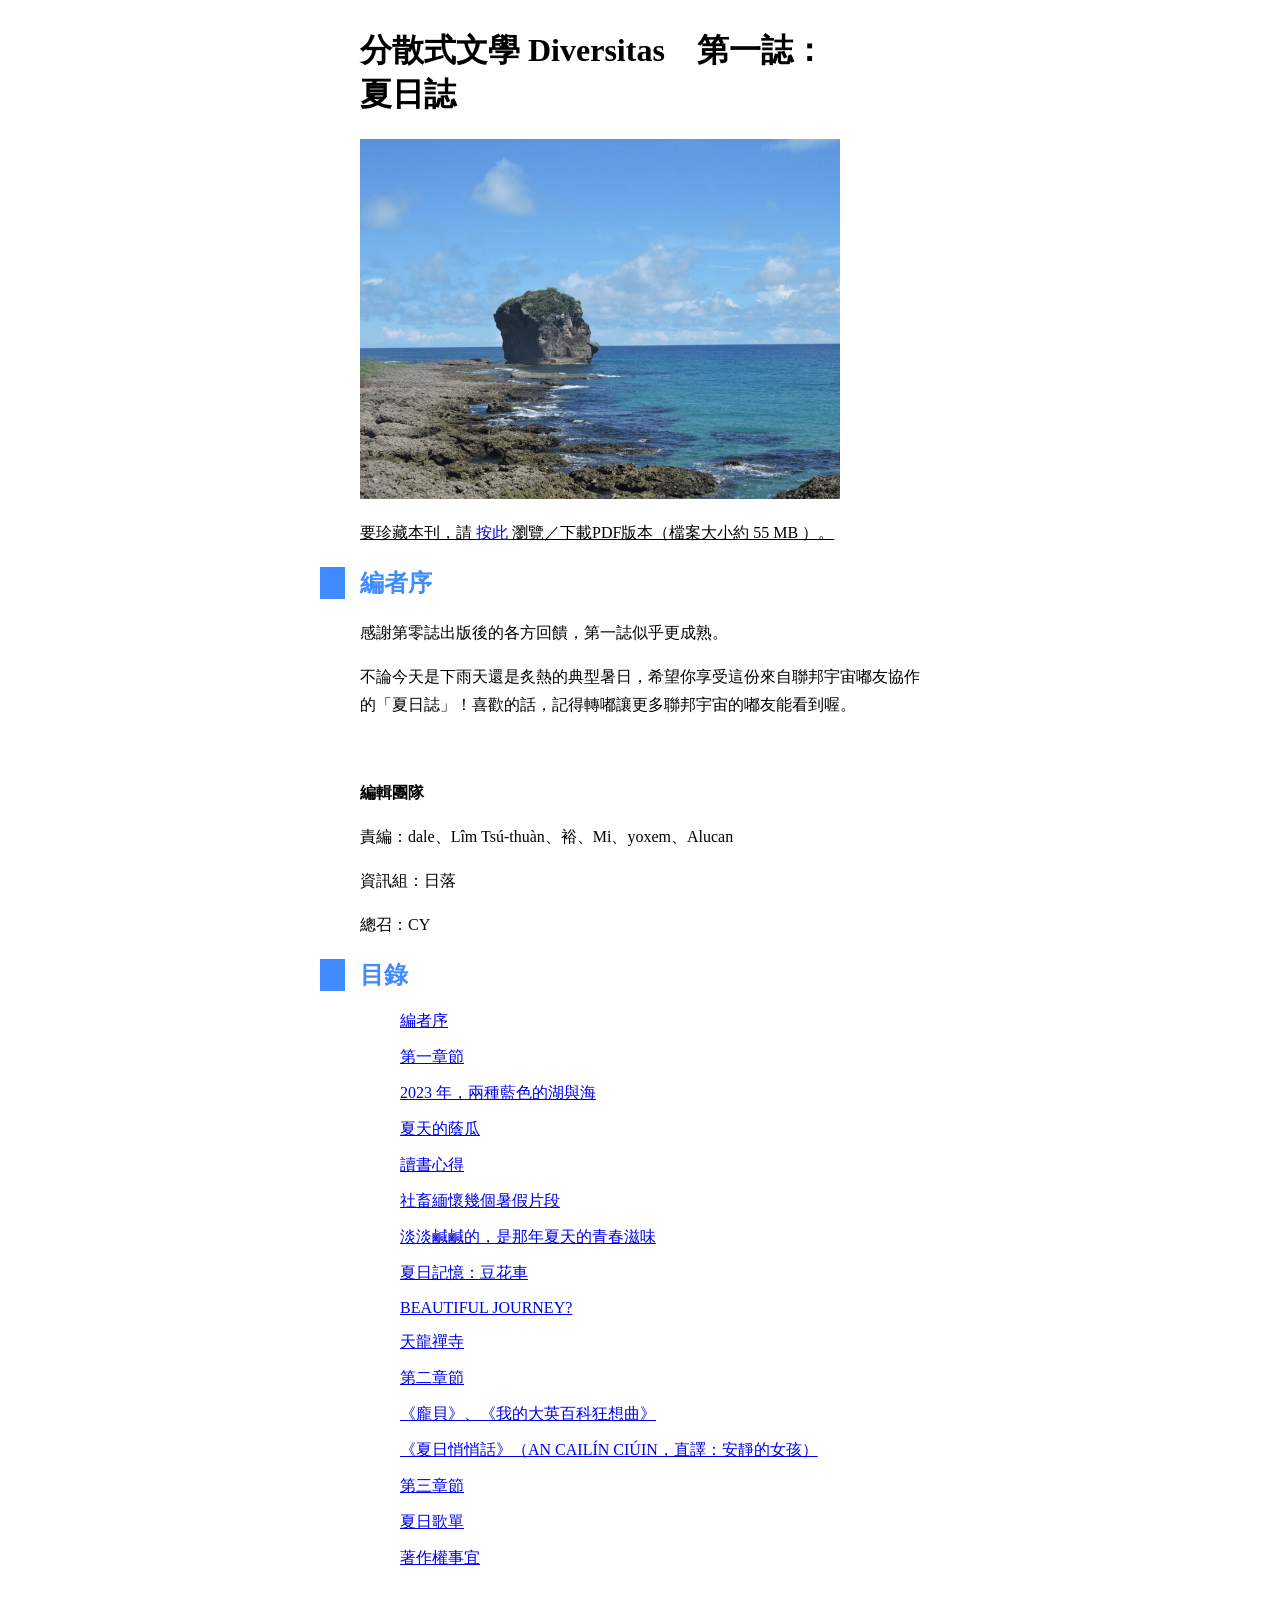
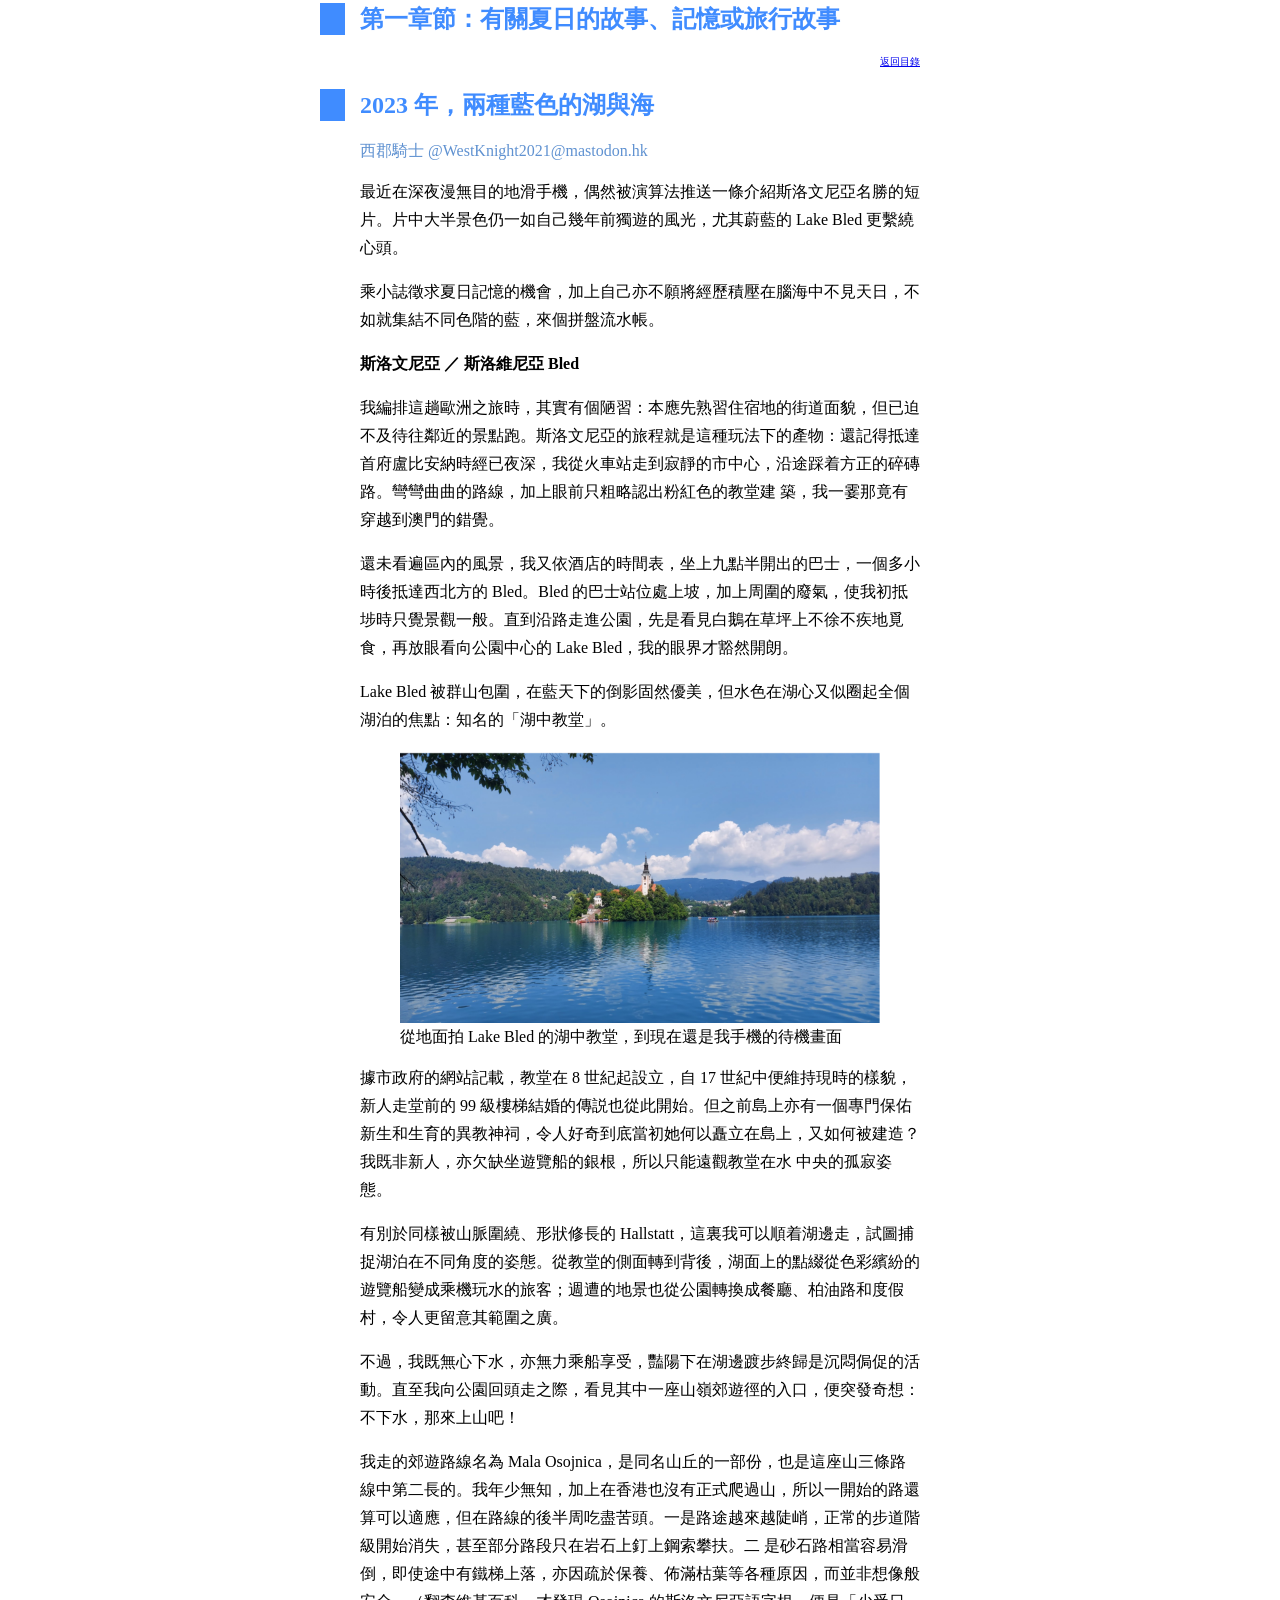
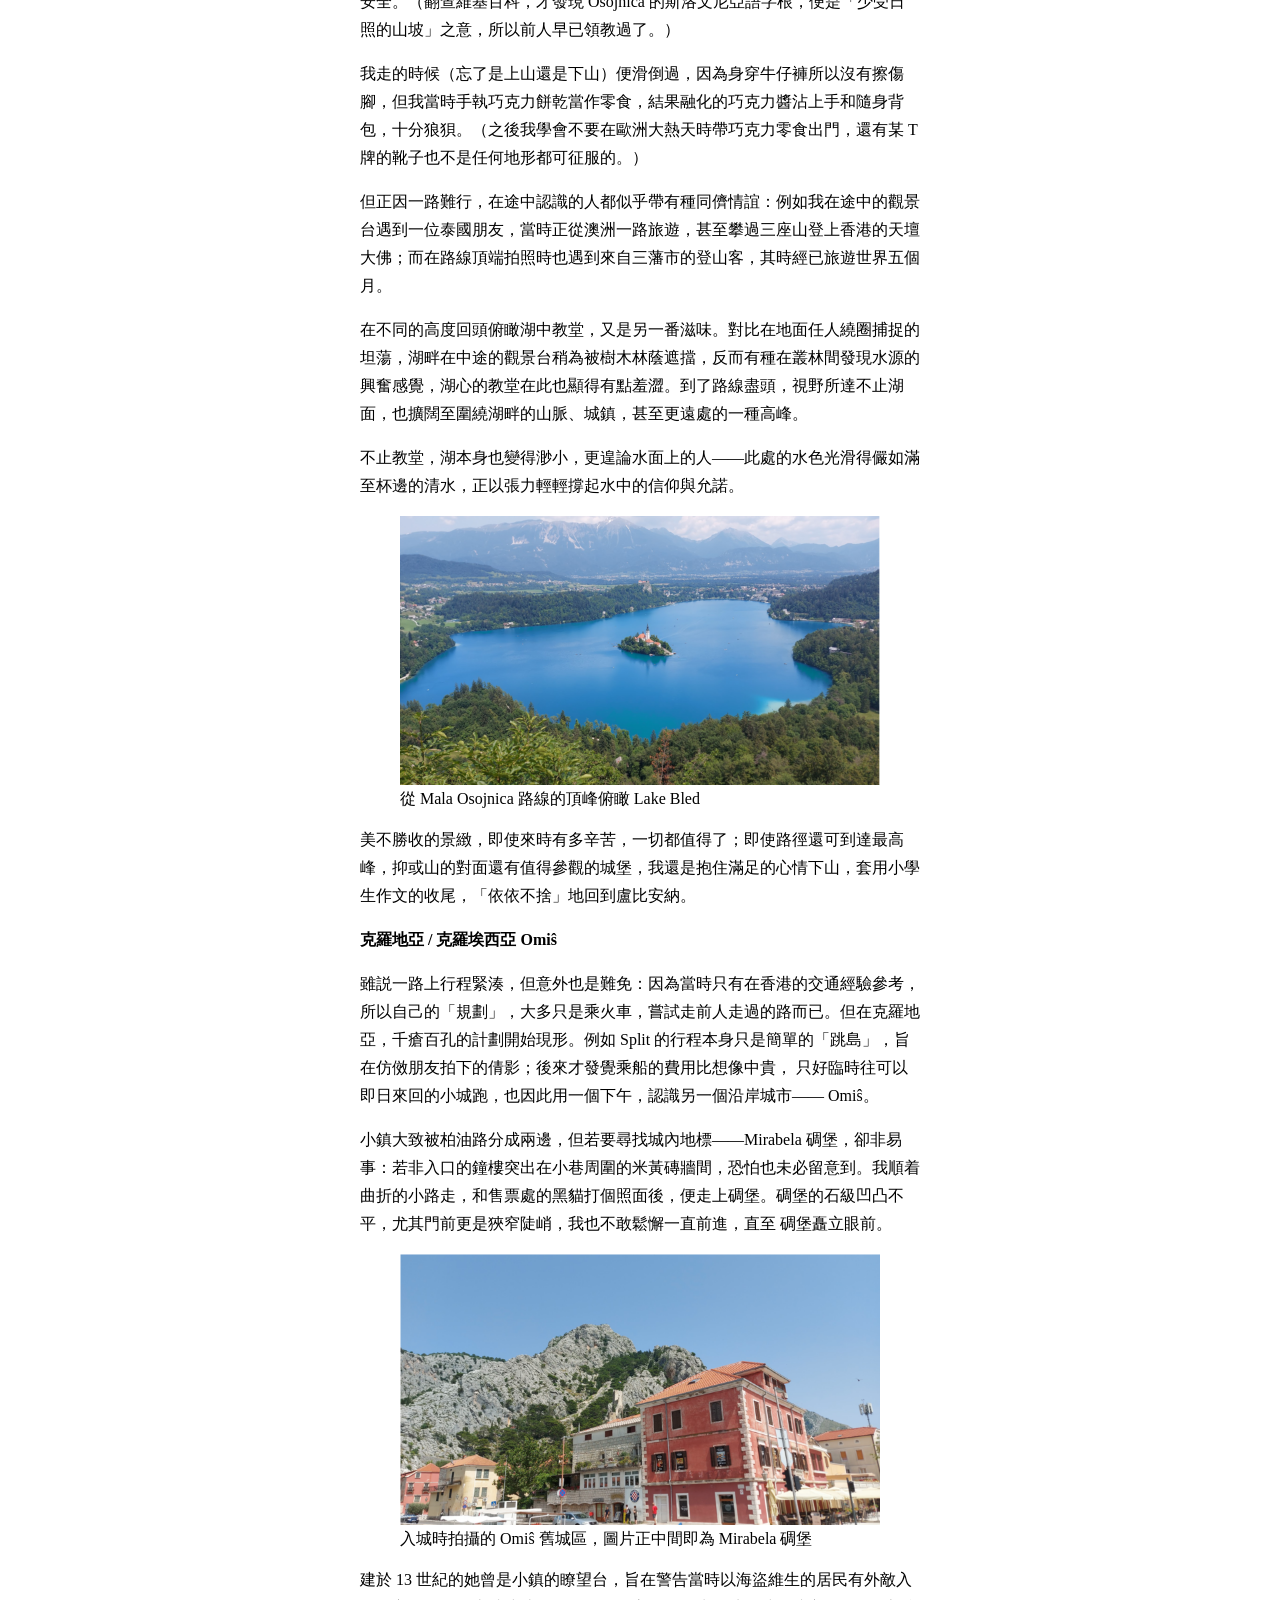
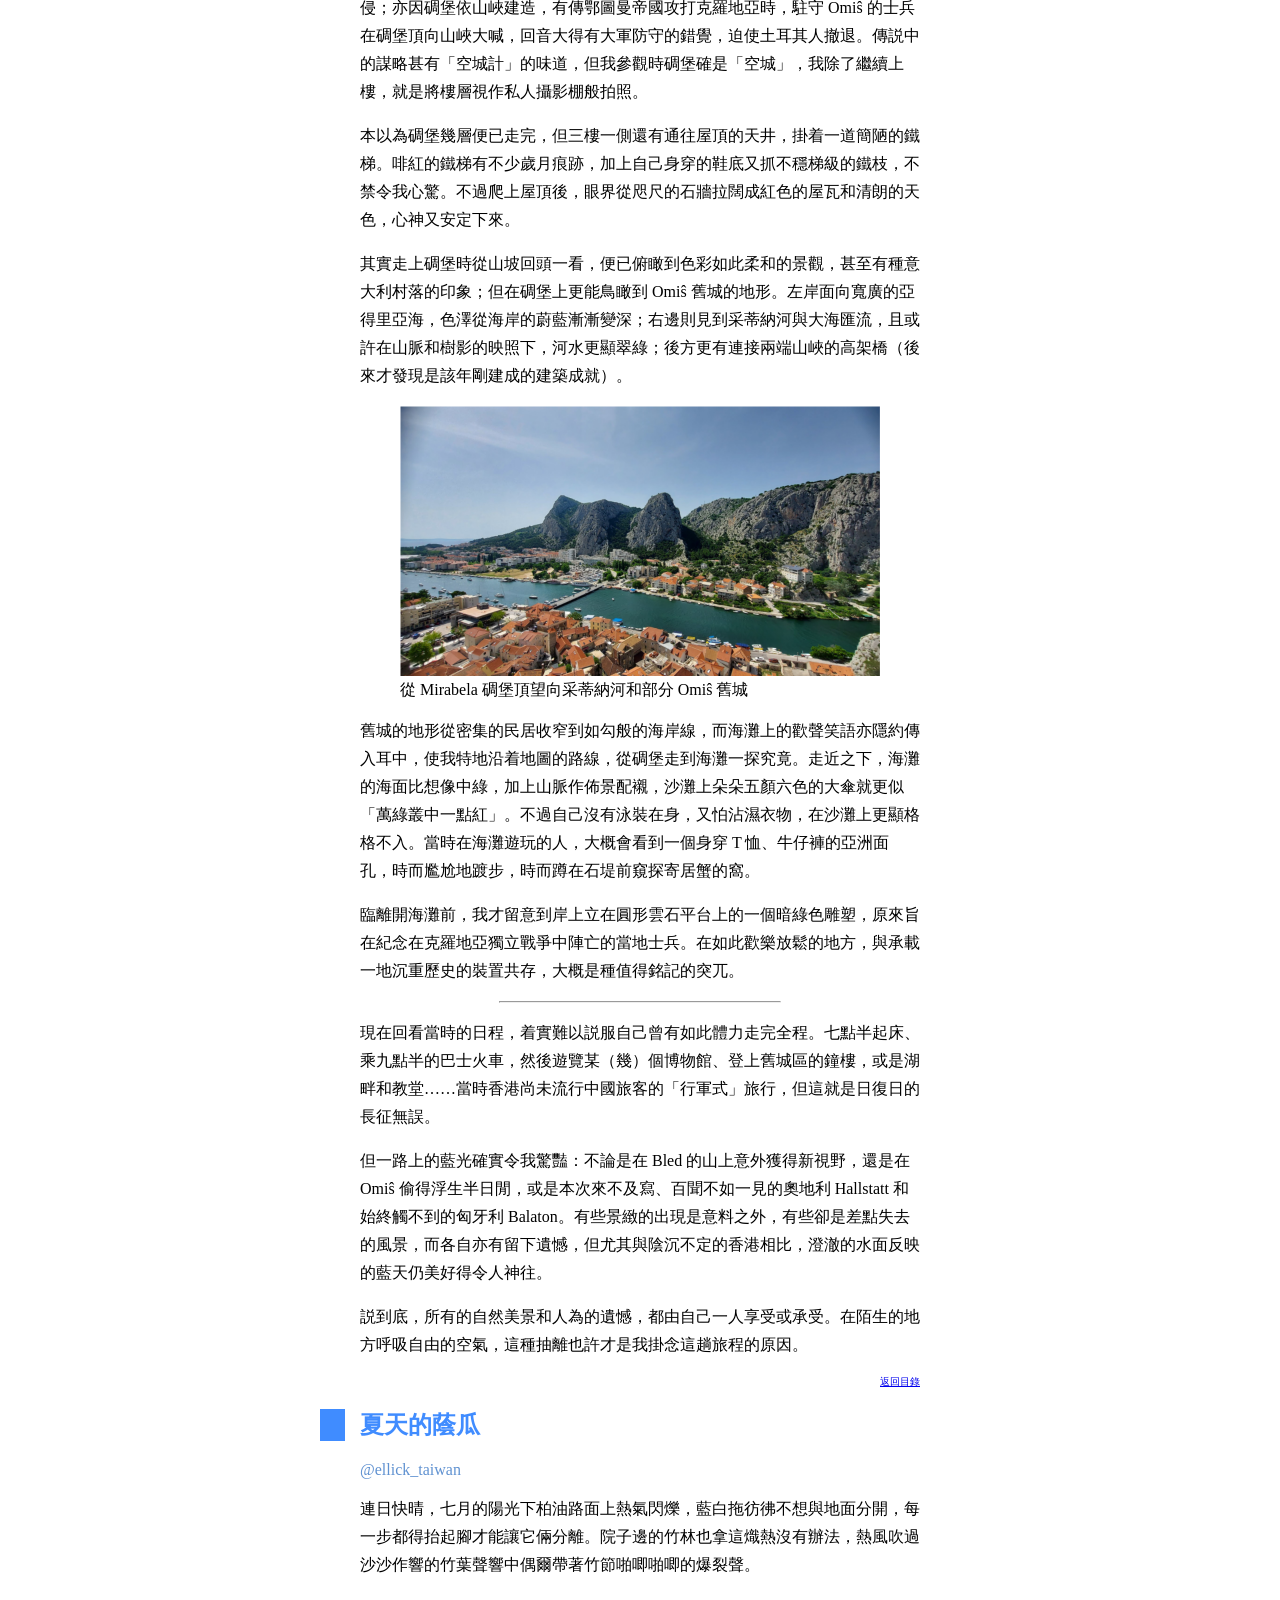
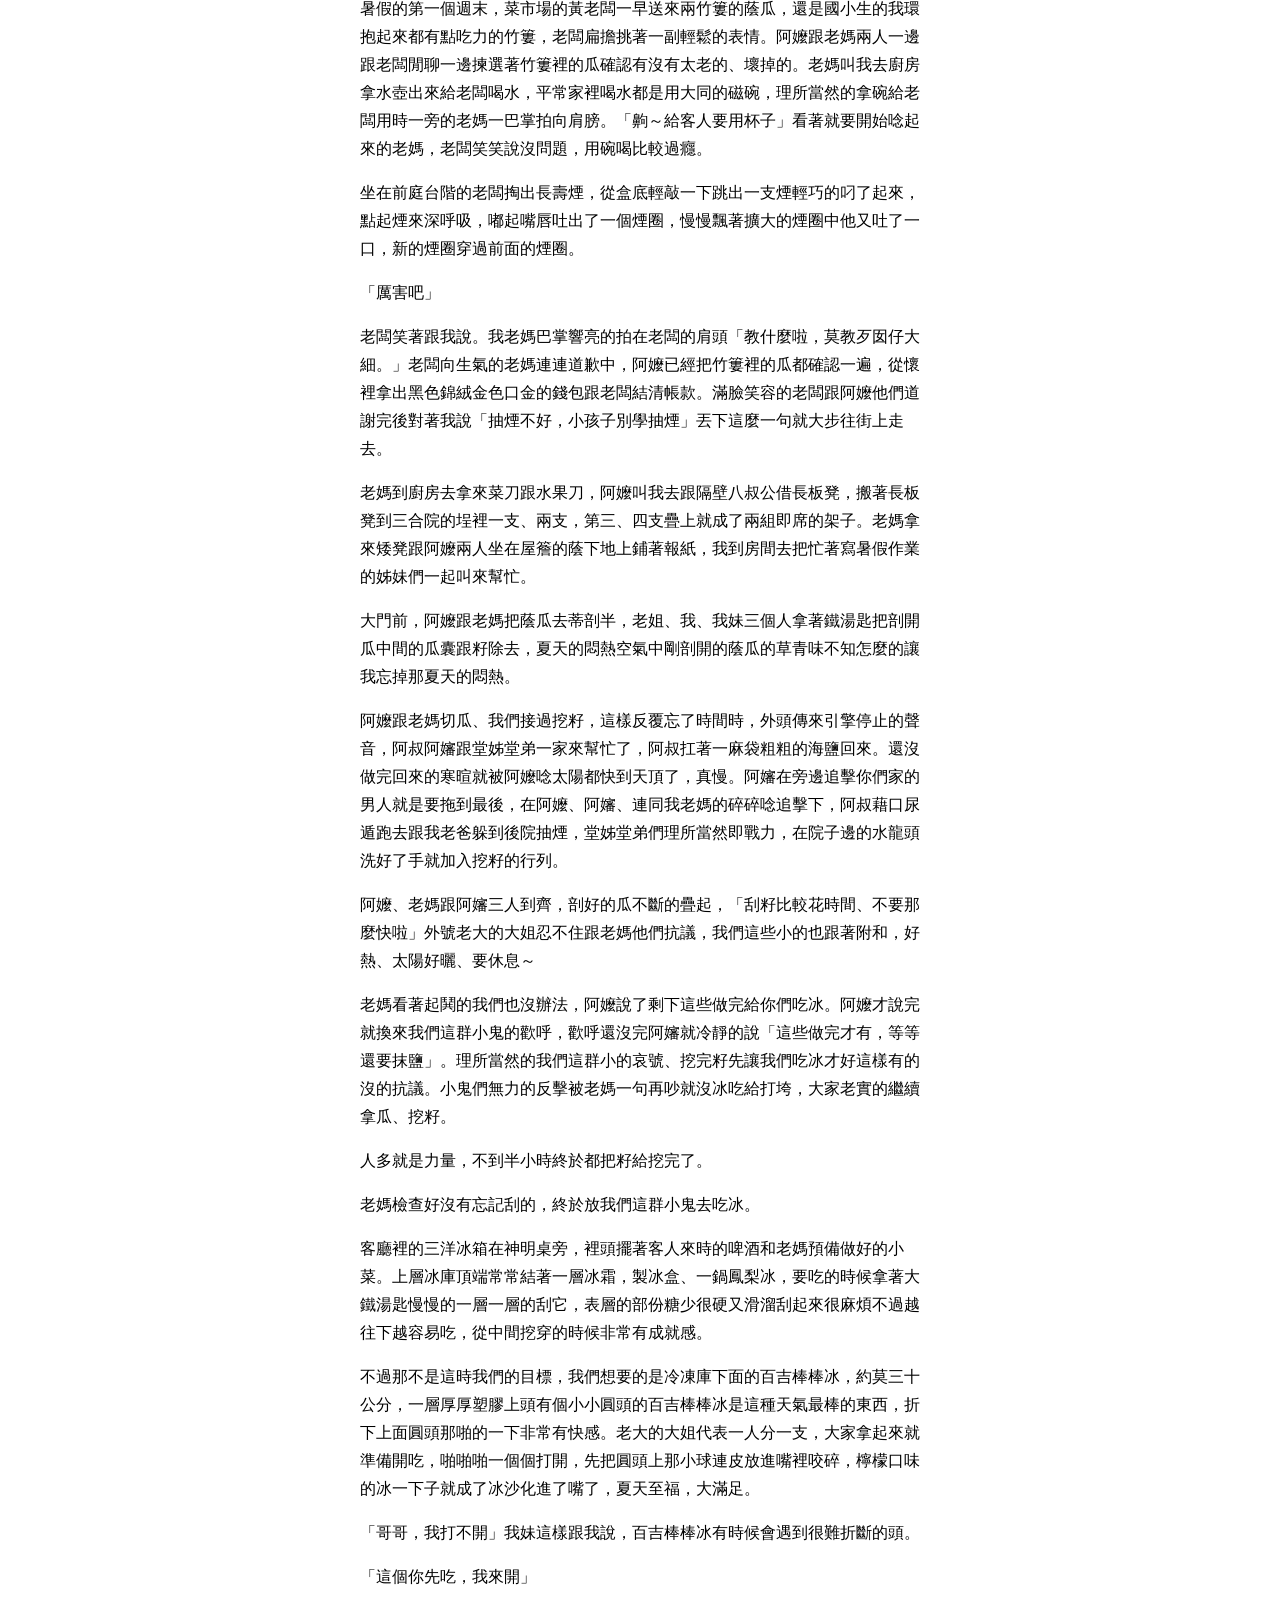
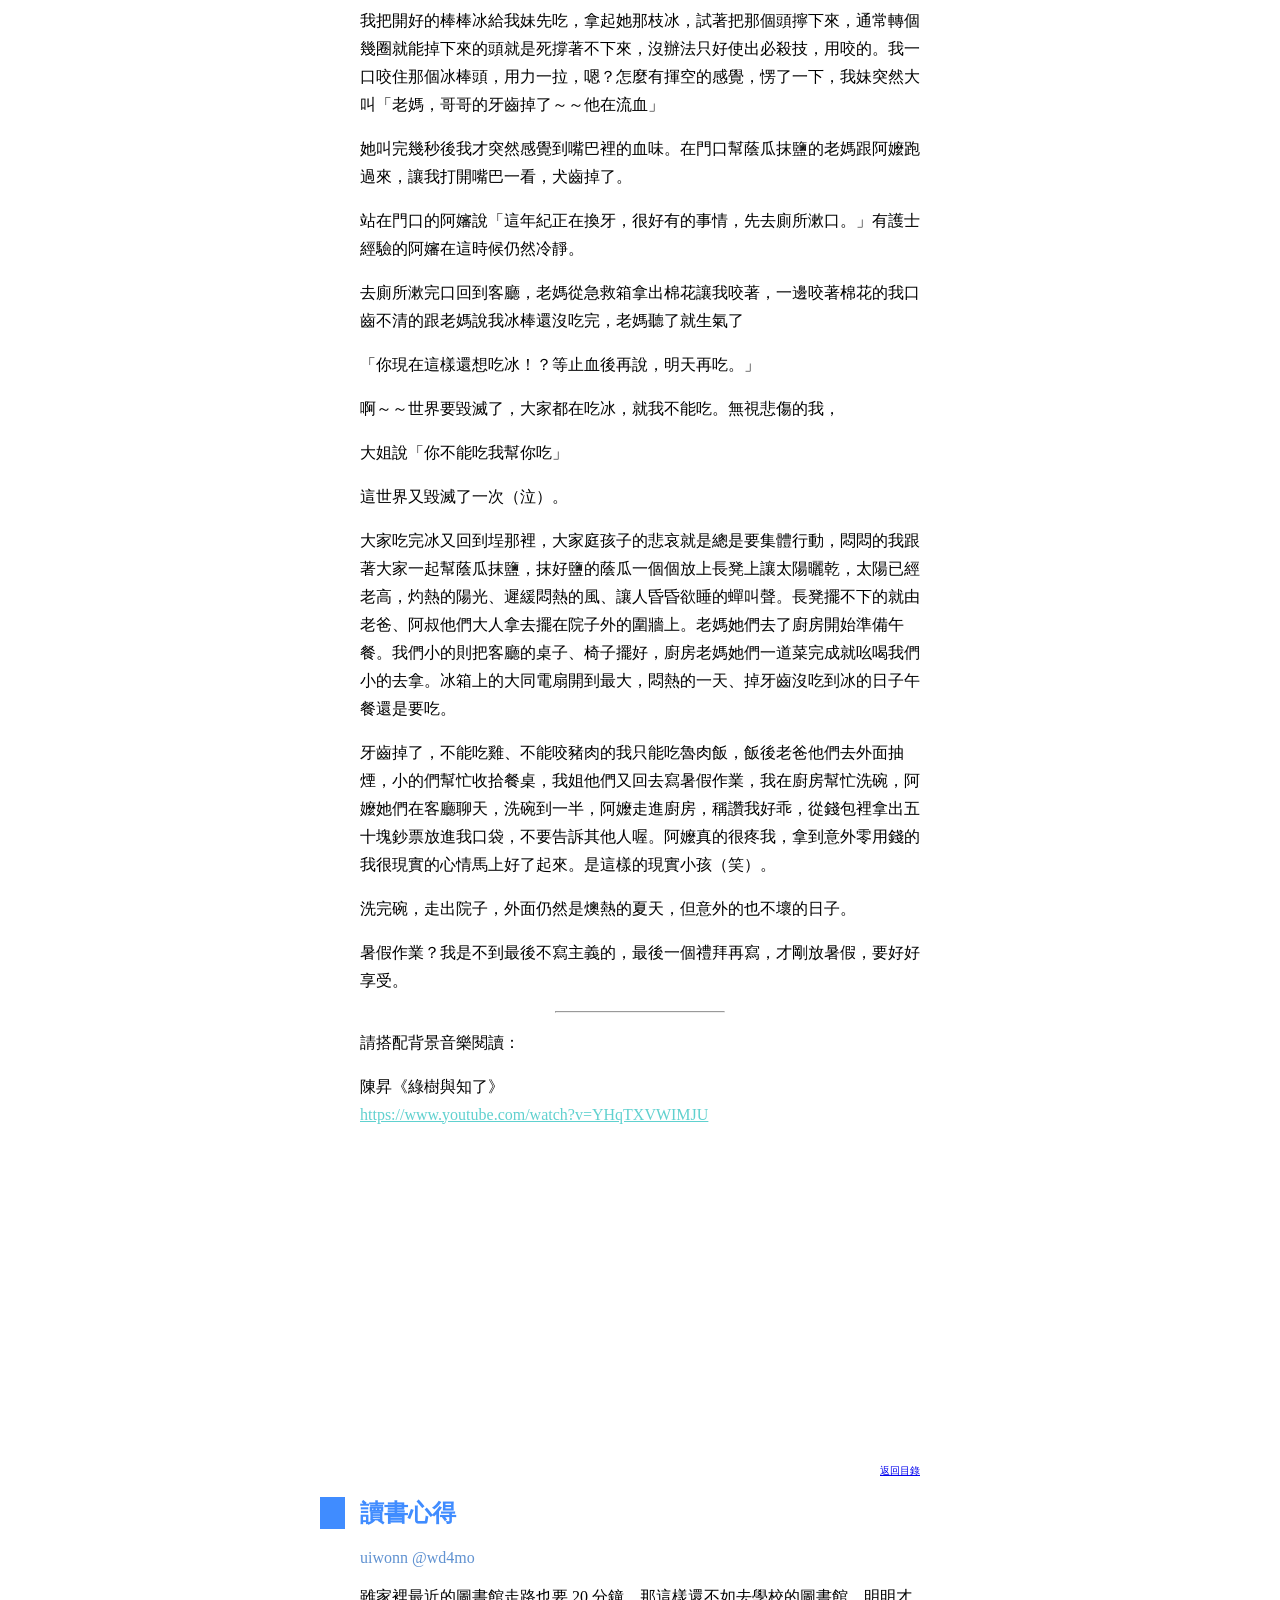
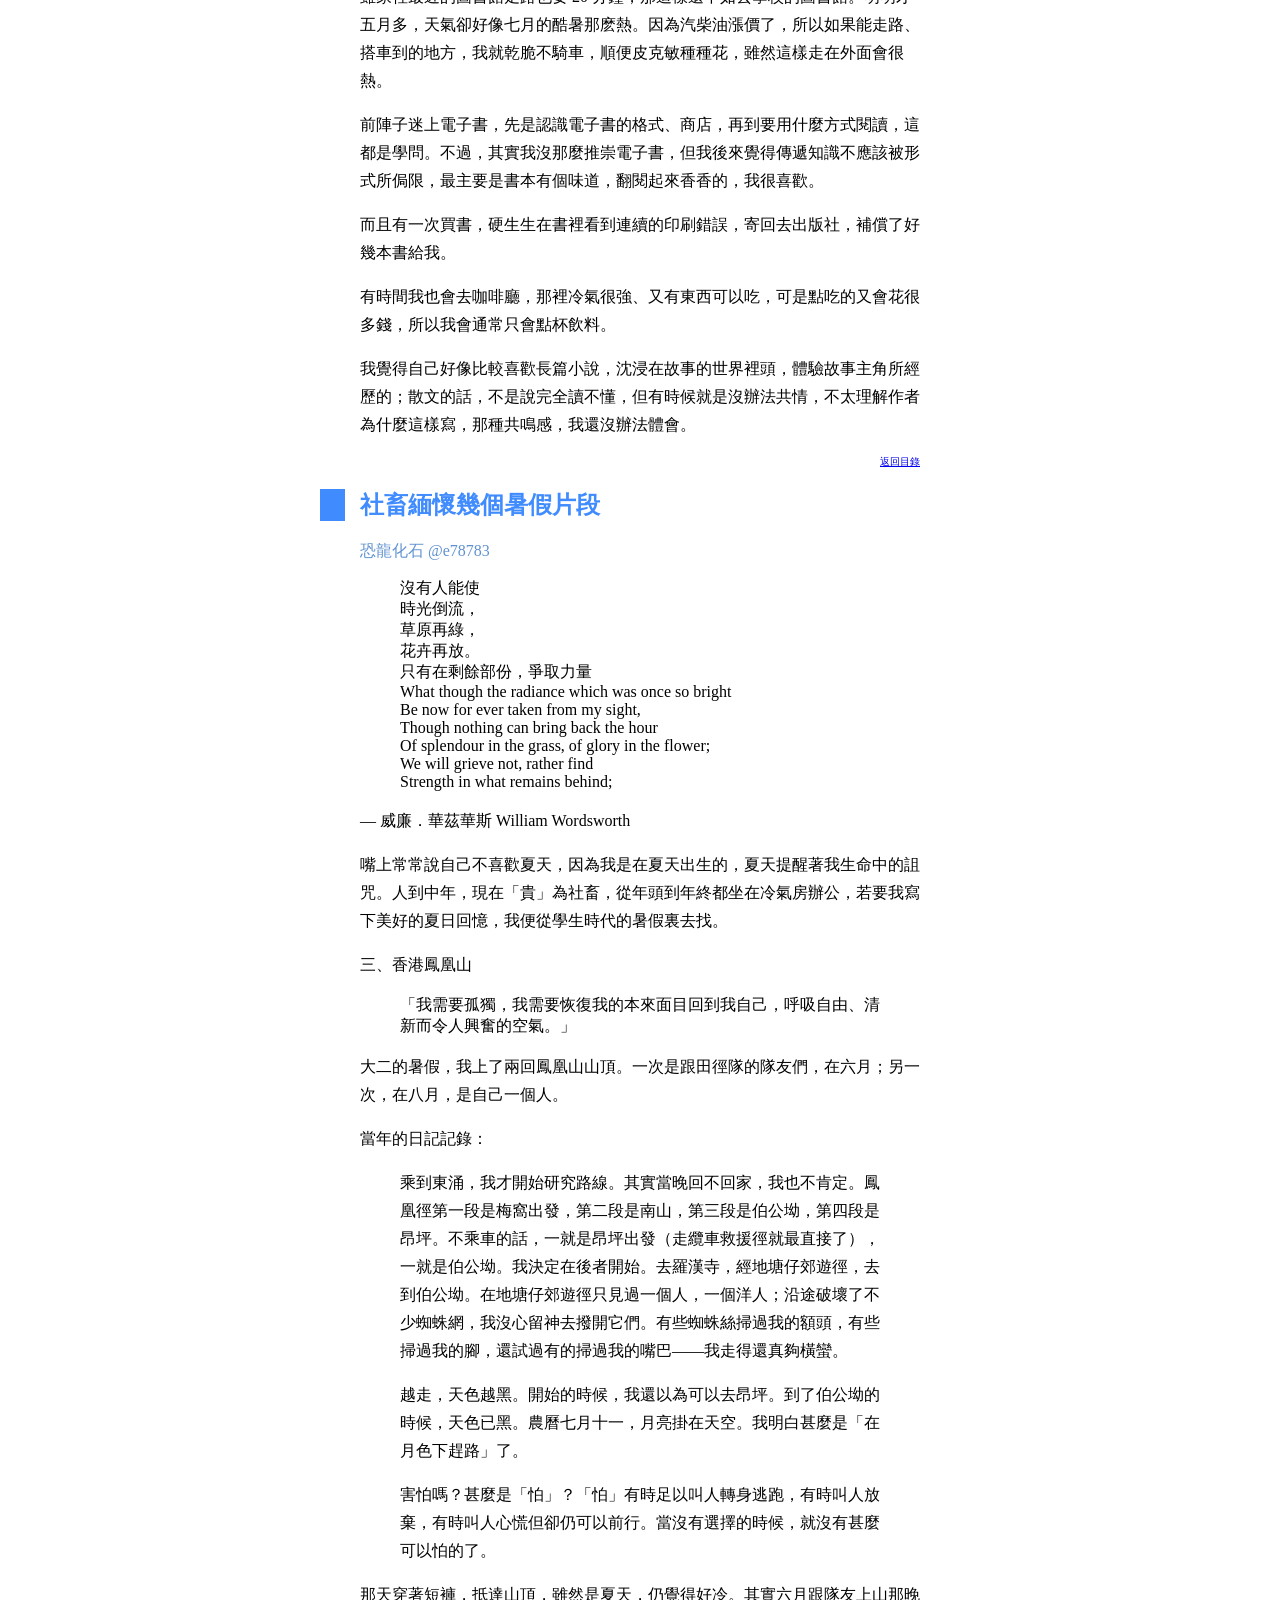
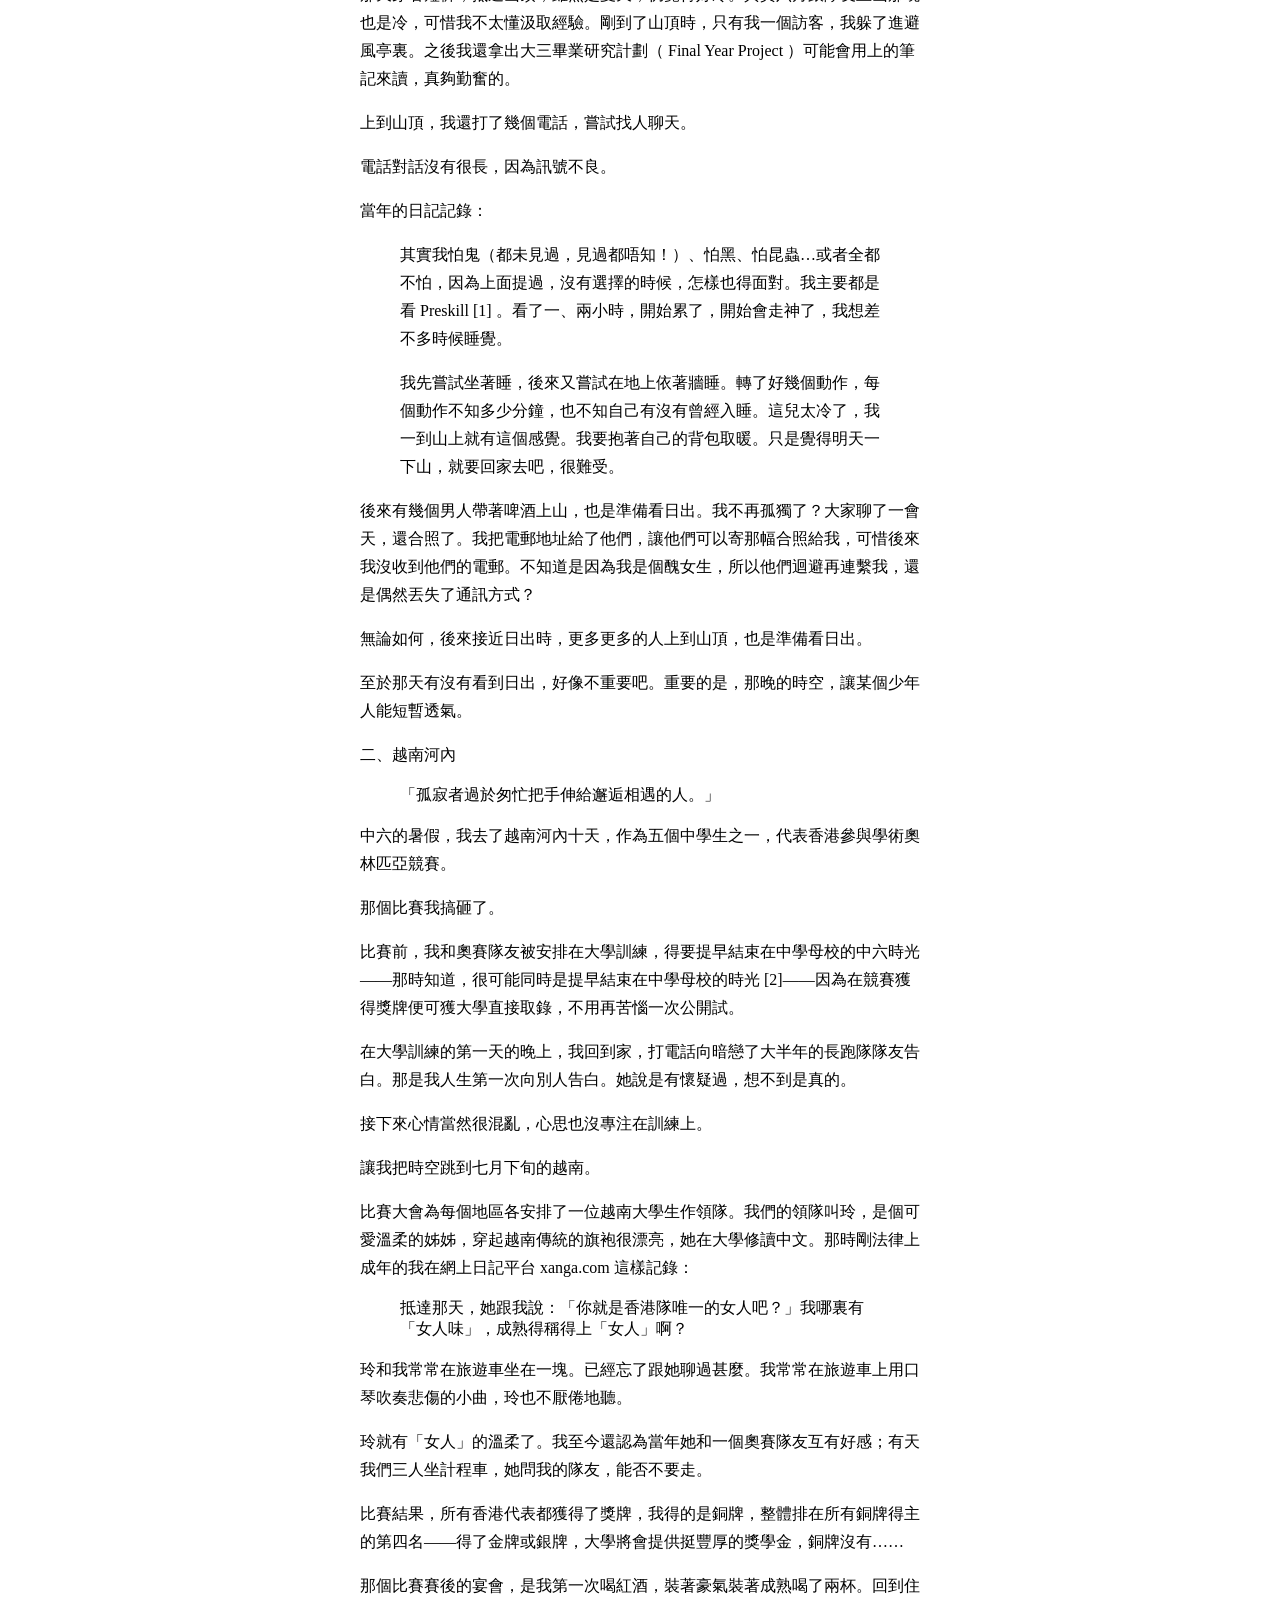
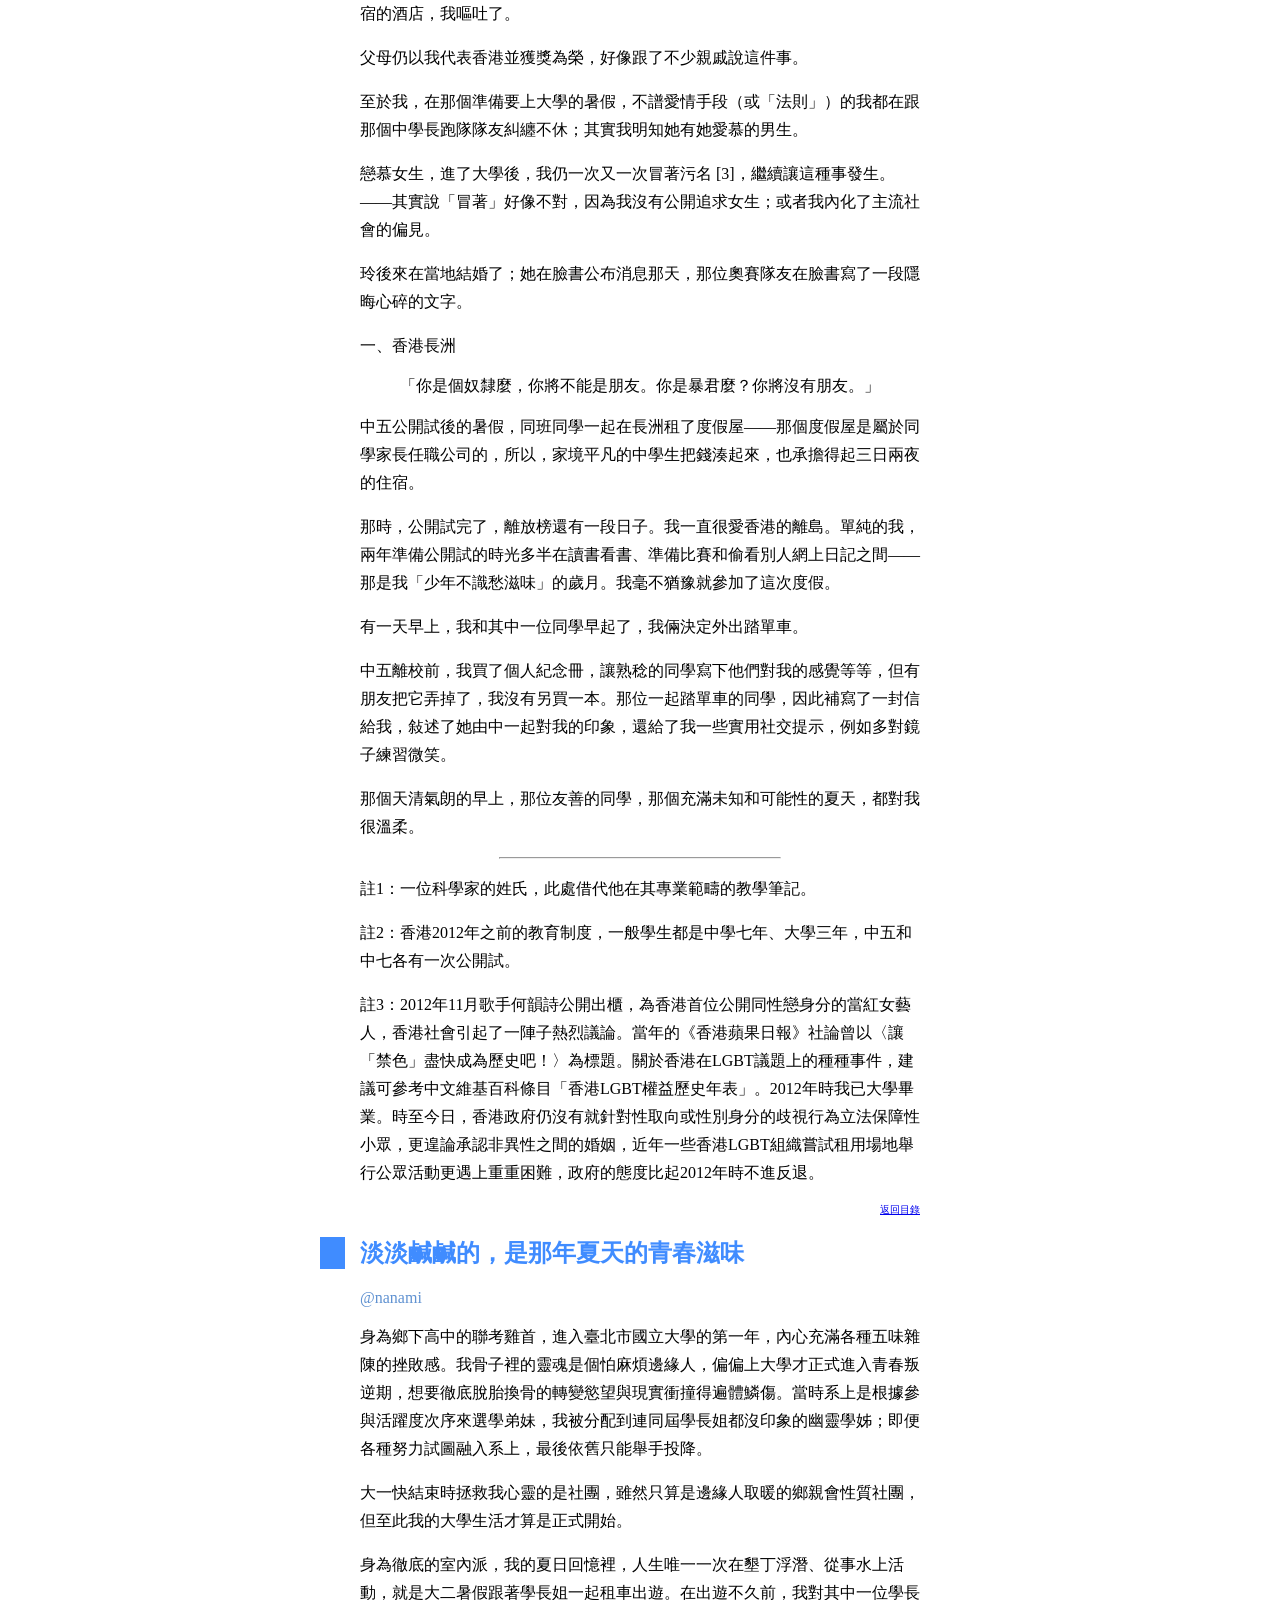
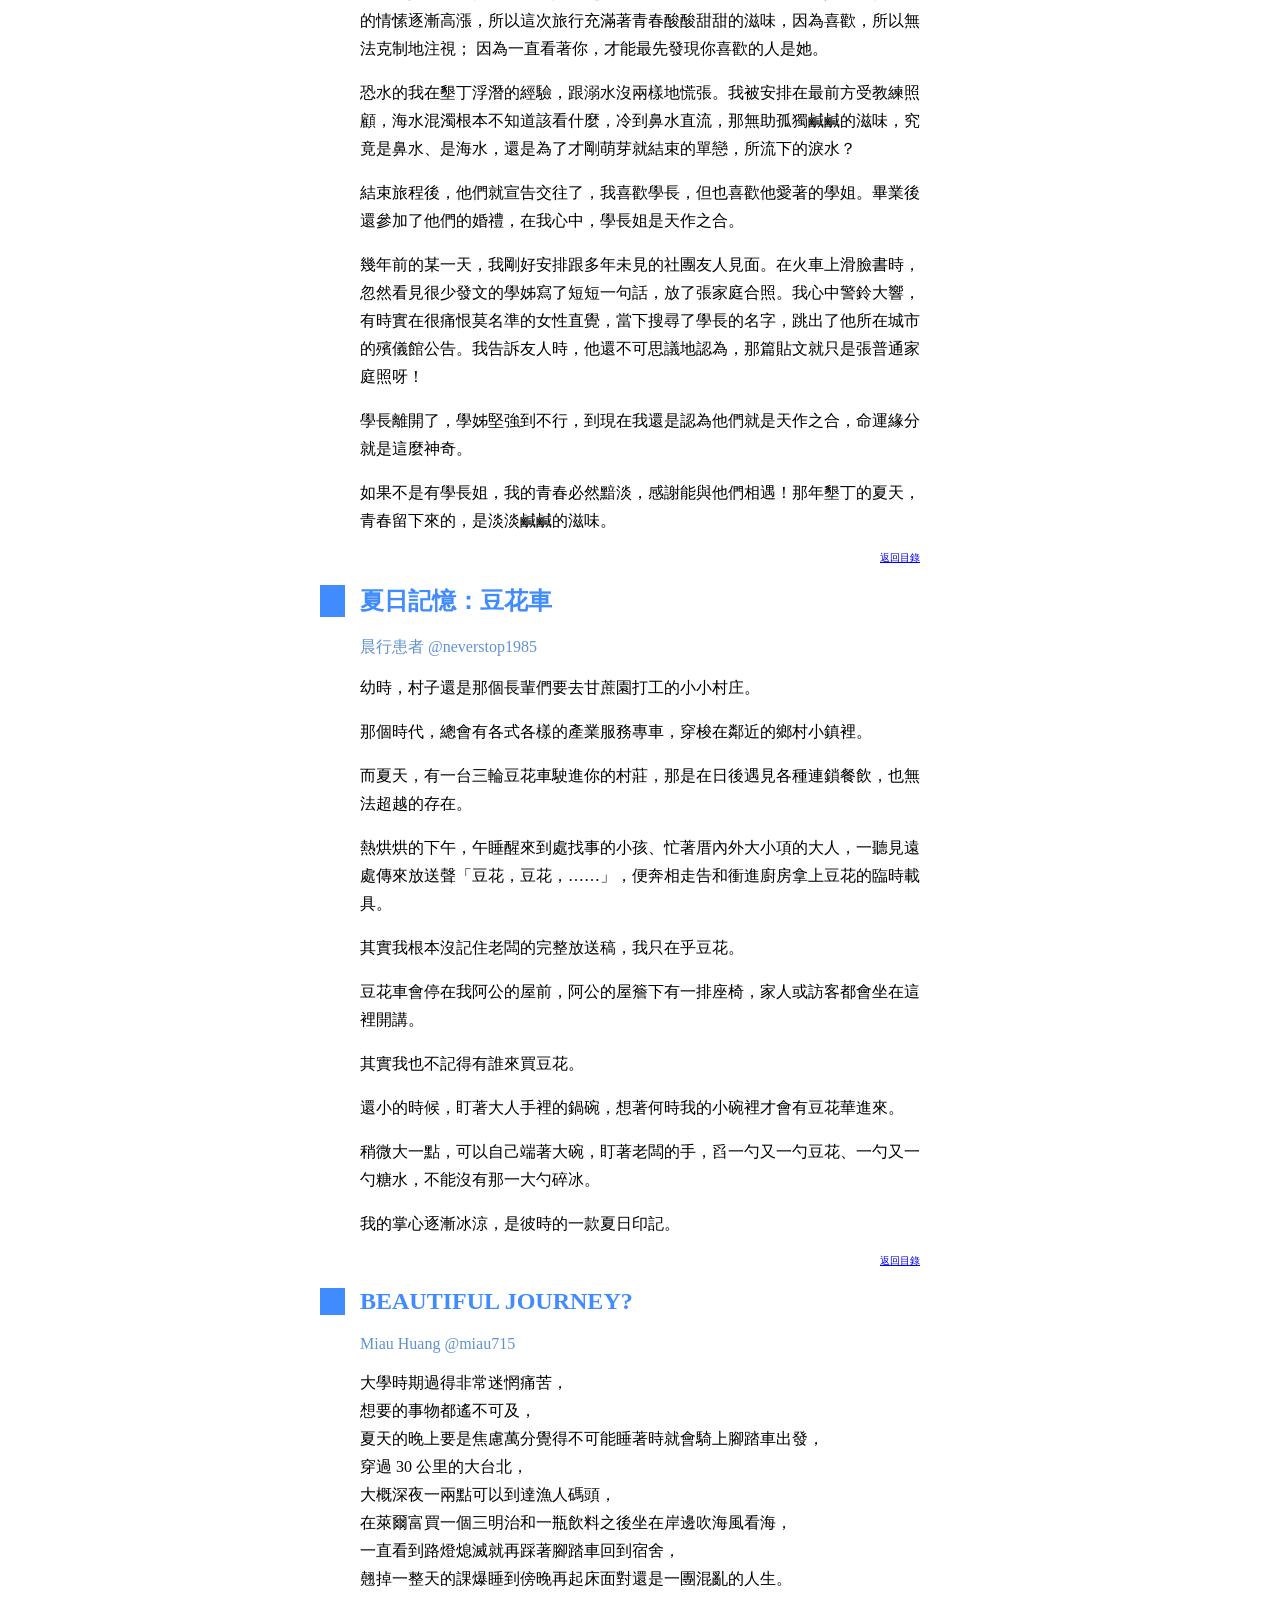
==== commit fd7f83da: "Update diversitas-001.html" ====
--- a/diversitas-001.html
+++ b/diversitas-001.html
@@ -37,7 +37,6 @@
       <p>責編：dale、Lîm Tsú-thuàn、裕、Mi、yoxem、Alucan</p>
       <p>資訊組：日落</p>
       <p>總召：CY</p>
-    </a>
     <h2>
       <a name="toc">目錄</a>
     </h2>
@@ -254,7 +253,6 @@
       <p>暑假作業？我是不到最後不寫主義的，最後一個禮拜再寫，才剛放暑假，要好好享受。</p>
       <hr width="30%" />
       <p>請搭配背景音樂閱讀：</p>
-    </a>
     <p>
         陳昇《綠樹與知了》
         <br />
@@ -418,8 +416,7 @@
     <h2><a name="nanami">淡淡鹹鹹的，是那年夏天的青春滋味</a></h2>
       <div class="author">@nanami</div>
       <p>
-        身為鄉下高中的聯考雞首，進入臺北市國立大學的第一年，內心充滿各種五味雜陳的挫敗感
-        。我骨子裡的靈魂是個怕麻煩邊緣人，偏偏上大學才正式進入青春叛逆期，想要徹底脫胎換骨的轉變慾望與現實衝撞得遍體鱗傷。當時系上是根據參與活躍度次序來選學弟妹，我被分配到連同屆學長姐都沒印象的幽靈學姊；即便各種努力試圖融入系上，最後依舊只能舉手投降。
+        身為鄉下高中的聯考雞首，進入臺北市國立大學的第一年，內心充滿各種五味雜陳的挫敗感。我骨子裡的靈魂是個怕麻煩邊緣人，偏偏上大學才正式進入青春叛逆期，想要徹底脫胎換骨的轉變慾望與現實衝撞得遍體鱗傷。當時系上是根據參與活躍度次序來選學弟妹，我被分配到連同屆學長姐都沒印象的幽靈學姊；即便各種努力試圖融入系上，最後依舊只能舉手投降。
       </p>
       <p>大一快結束時拯救我心靈的是社團，雖然只算是邊緣人取暖的鄉親會性質社團，但至此我的大學生活才算是正式開始。</p>
       <p>
@@ -437,7 +434,6 @@
       </p>
       <p>學長離開了，學姊堅強到不行，到現在我還是認為他們就是天作之合，命運緣分就是這麼神奇。</p>
       <p>如果不是有學長姐，我的青春必然黯淡，感謝能與他們相遇！那年墾丁的夏天，青春留下來的，是淡淡鹹鹹的滋味。</p>
-    </a>
     <div class="b2t">
       <a href="#toc">返回目錄</a>
     </div>
@@ -455,7 +451,6 @@
       <p>還小的時候，盯著大人手裡的鍋碗，想著何時我的小碗裡才會有豆花華進來。</p>
       <p>稍微大一點，可以自己端著大碗，盯著老闆的手，舀一勺又一勺豆花、一勺又一勺糖水，不能沒有那一大勺碎冰。</p>
       <p>我的掌心逐漸冰涼，是彼時的一款夏日印記。</p>
-    </a>
     <div class="b2t">
       <a href="#toc">返回目錄</a>
     </div>
@@ -528,7 +523,7 @@
     </div>
     <hr />
     <hr />
-    <p>日落 @zeroplex@social.zeroplex.tw 投稿（下方）</p>
+    <p>日落 @zeroplex@social.zeroplex.tw 投稿</p>
 
     <img src="./img-001/zeroplex.webp" alt="黯黑天空上有段段星軌（星體移動的痕跡），為一張長時間曝光製作的天文圖像" />
     <img src="./img-001/zeroplexA1.jpg" alt="天朗氣清，山嶺之一" />
@@ -538,13 +533,17 @@
     />
     <img src="./img-001/zeroplexA3.jpg" alt="天朗氣清，山嶺之三" />
 
-    <p>gholk @gholk 投稿（下方）</p>
+    <hr width="10%" class="sep" />
+    
+    <p>gholk @gholk 投稿</p>
 
     <img src="./img-001/gholkD.png" alt="卷積雲" />
     <img src="./img-001/gholkC.png" alt="黃昏的雲、架空電纜、橋" />
     <img src="./img-001/gholkE.png" alt="黃昏的都市，天空是橙紅色的" />
 
-    <p>meïmeï @meimei 投稿（下方）</p>
+    <hr width="10%" class="sep" />
+    
+    <p>meïmeï @meimei 投稿</p>
 
     <img src="./img-001/meimeiH.png" alt="拼貼畫，背景是藍色，中間有一棵粗壯的樹" />
 
@@ -569,7 +568,7 @@
         </strong>
       </p>
       <p>Robert Harris 的著作，一部即便讀者知道結局，或說，就是因為讀者都知道結局所以才無法逃出作者掌控的一部作品。</p>
-      <p>西元79年八月的最後一個禮拜，故事的時間是從這禮拜二，當時當地稱馬爾斯之日（Dies Martis）開始。</p>
+      <p>西元 79 年八月的最後一個禮拜，故事的時間是從這禮拜二，當時當地稱馬爾斯之日（Dies Martis）開始。</p>
       <p>平凡無奇的龐貝的一天，當地貴族委託工作的一名工程師的日常工作導入劇情。</p>
       <p>作者用極其精密的考證，透過一個水道工程師的視線將龐貝的日常生活攤開在讀者面前。</p>
       <p>
--- a/diversitas-001-style.css
+++ b/diversitas-001-style.css
@@ -25,7 +25,7 @@
 }
 
 div.author {
-  color:#60d1cf;
+  color:#6092d1;
 }
 
 div.b2t {
@@ -85,3 +85,7 @@
     width: 480px;
   }
 }
+
+hr.sep {
+  margin-top: 65px;
+}
